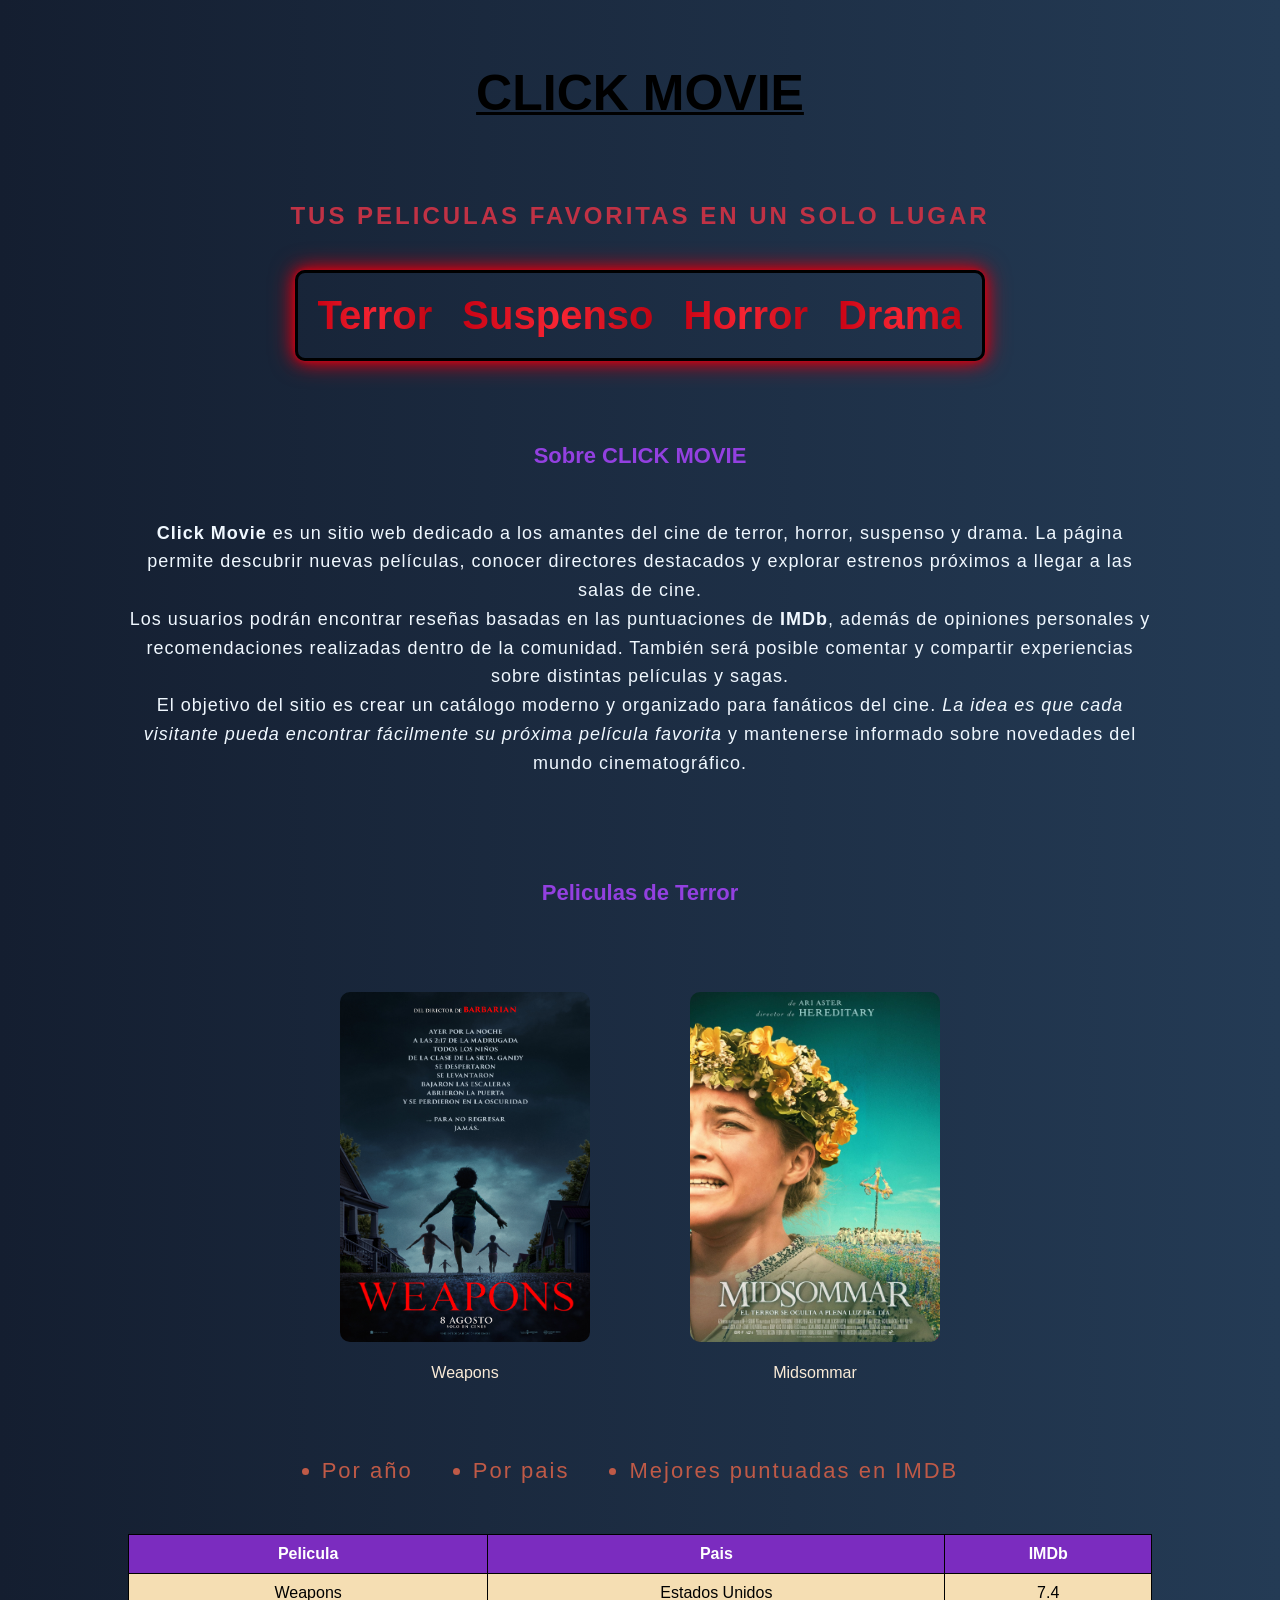
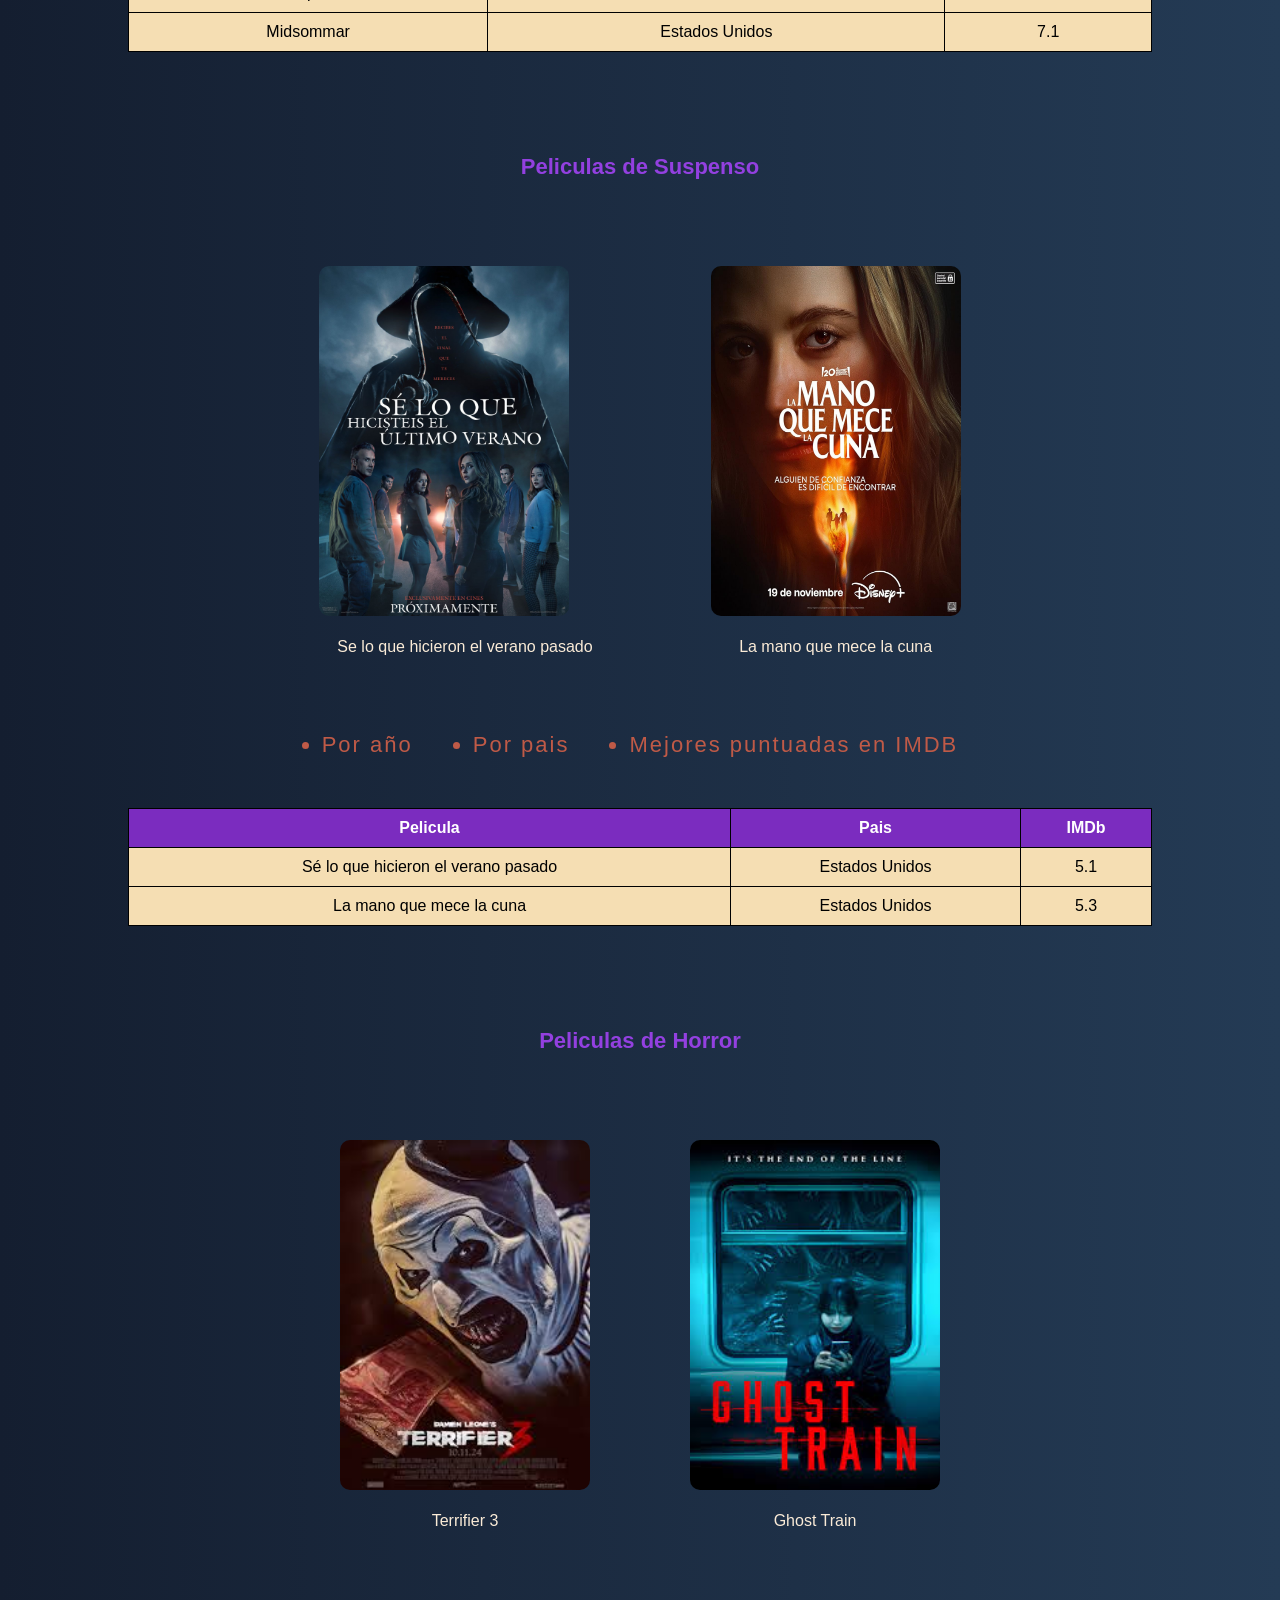
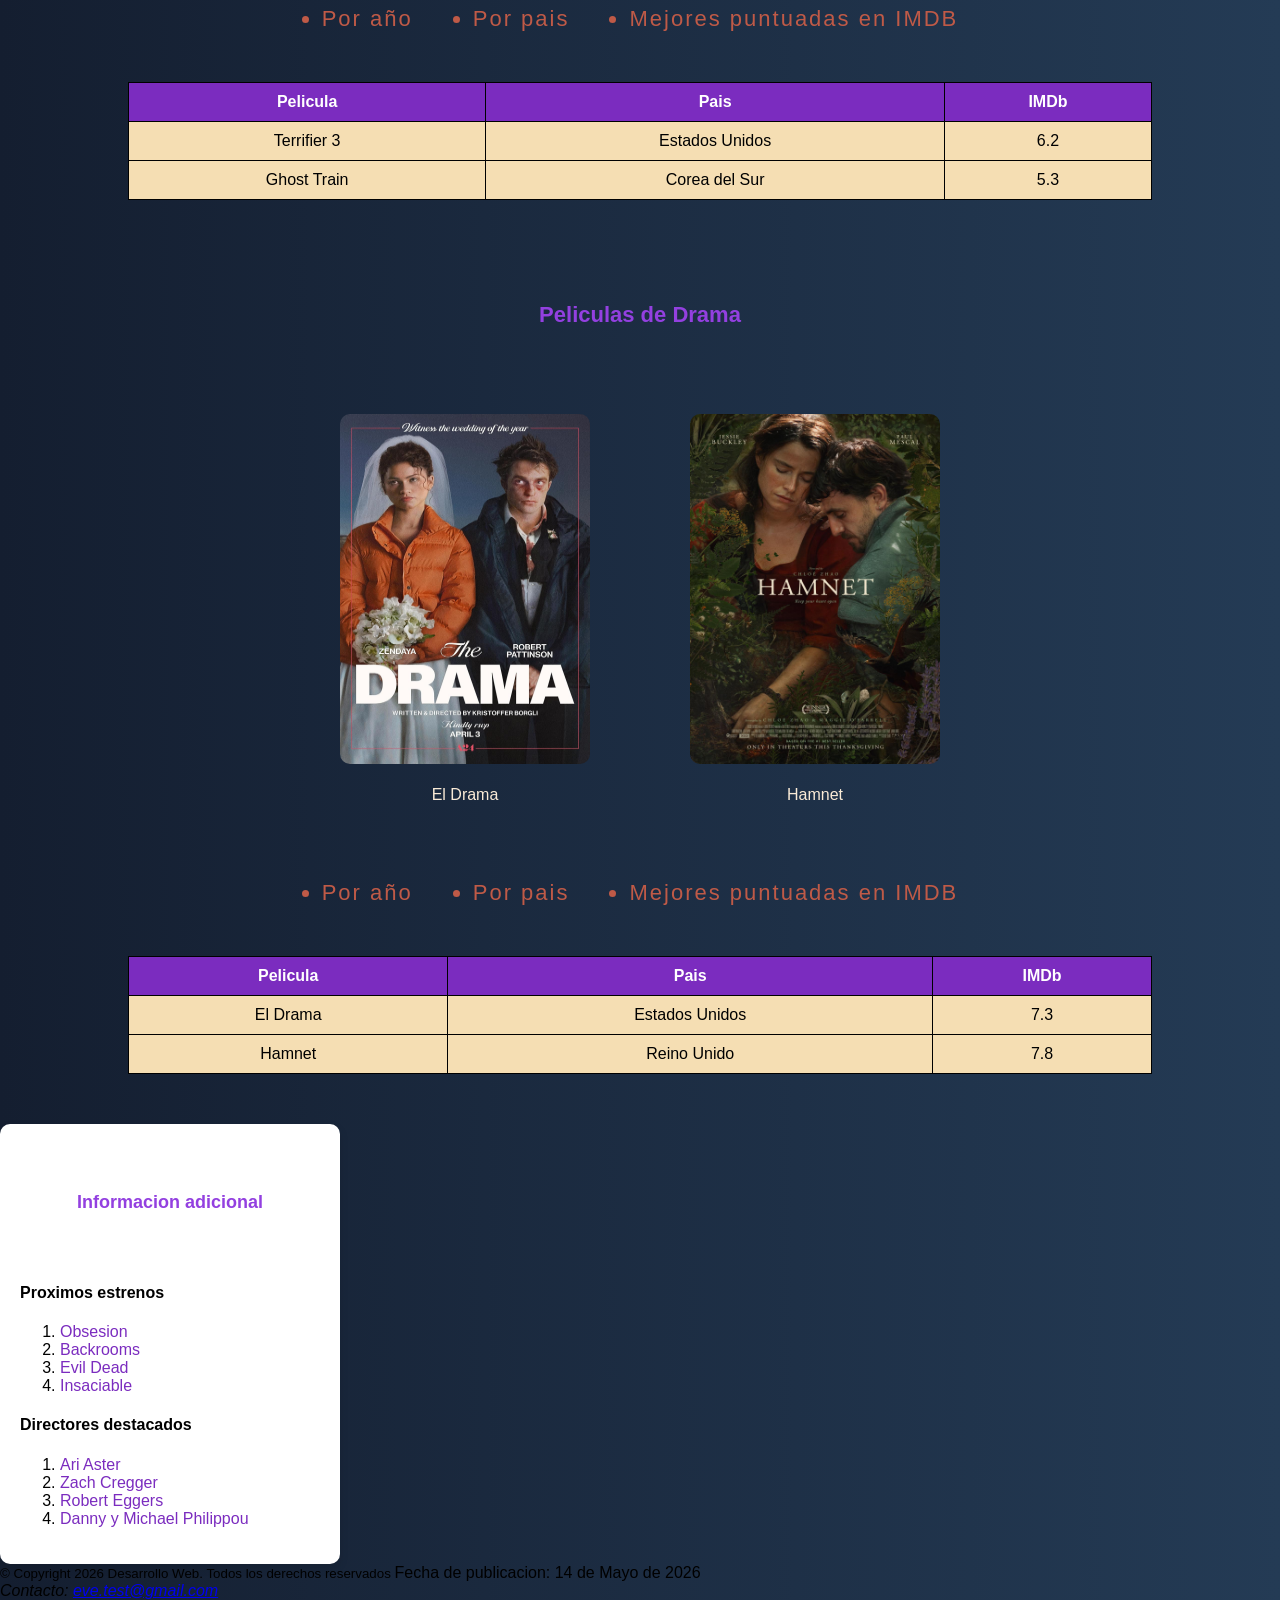
==== index.html @ dd07ff9c "version-terror0" ====
<!DOCTYPE html>
<html lang="en">
  <head>
  <meta charset="UTF-8">
  <title>My Website</title>
  <meta name="viewport" content="width=device-width, initial-scale=1.0">
  <!--CSS-->
  <link rel="stylesheet" href="style.css">
  <!--iCONO-->
<link rel="shortcut icon" href="assets/iconofavicon.png">
  </head>
 <body>
  <!--Cabecera de pagina-->
  <header>
    <h1>CLICK MOVIE</h1>
    <h2> tus peliculas favoritas en un solo lugar</h2>
<nav>
      <ul>
        <li><a href="#Terror">Terror</a></li>
        <li><a href="#Suspenso">Suspenso</a></li>
        <li><a href="#Horror">Horror</a></li>
        <li><a href="#Drama">Drama</a></li>
      </ul>
    </nav>
  </header>
<main> 
   <section>
    <article>
      <header> 
        <h3> Sobre CLICK MOVIE</h3>
      </header>
      <p>
        <strong>Click Movie</strong> es un sitio web dedicado a los amantes del cine de
      terror, horror, suspenso y drama. La página permite descubrir nuevas
      películas, conocer directores destacados y explorar estrenos próximos
      a llegar a las salas de cine.
      </p>
      <p>
        Los usuarios podrán encontrar reseñas basadas en las puntuaciones de
      <strong>IMDb</strong>, además de opiniones personales y recomendaciones
      realizadas dentro de la comunidad. También será posible comentar y
      compartir experiencias sobre distintas películas y sagas.
    </p>
    <p>
      El objetivo del sitio es crear un catálogo moderno y organizado para
      fanáticos del cine. <em>La idea es que cada visitante pueda encontrar
      fácilmente su próxima película favorita</em> y mantenerse informado sobre
      novedades del mundo cinematográfico.
    </p>
    </article>
   </section>
       
    
  <section id="Terror">
      <article>
        <header>
      <h3>Peliculas de Terror</h3>
      </header>

      <div class="posters">

      <figure>
      <img 
      src="img/weapons.jpg"
      alt="Poster de la pelicula Weapons"
      width="250"
      height="350"
      >
      <figcaption>Weapons</figcaption>
      </figure>
  
      <figure>

      <img
      src="img/midsommar.jpg"
      alt="Poster de la pelicula Midsommar"
      width="250"
      height="350"
      >
      <figcaption>Midsommar</figcaption>
      </figure>
      </div>
      
      <!--agregar en CSS margin-bottom: 20px-->
      <ul class="filtros"> 
        <li> Por año </li>
        <li> Por pais</li>
        <li> Mejores puntuadas en IMDB</li>
      </ul>

      
      <table>
        <thead>
          <tr>
            <th>Pelicula</th>
            <th>Pais</th>
            <th>IMDb</th>
          </tr>
        </thead>

        <tbody>

          <tr>
            <td>Weapons</td>
            <td>Estados Unidos</td>
            <td>7.4</td>
          </tr>
          <tr>
            <td>Midsommar</td>
            <td>Estados Unidos</td>
            <td>7.1</td>
          </tr>
        </tbody>
      </table>
      </article>
    </section>

    <section id="Suspenso">
      <article>
        <header>
      <h3>Peliculas de Suspenso</h3>
      </header>

      <div class="posters">

      <figure> 
      <img
      src="img/slqhevp.jpg"
      alt="Poster de Se lo que hicieron el verano pasado"
      width="250"
      height="350"
      >
      <figcaption>Se lo que hicieron el verano pasado</figcaption>
      </figure>

      <figure>
      <img
      src="img/mqmlc.jpg"
      alt="Poster de La mano que mece la cuna"
      width="250"
      height="350"
      >
      <figcaption>La mano que mece la cuna</figcaption>
      </figure>
      </div>

            <!--agregar en CSS margin-bottom: 20px-->
    <ul class="filtros"> 
      <li>Por año</li>
      <li>Por pais</li>
      <li>Mejores puntuadas en IMDB</li>
</ul>
 <table>
        <thead>
          <tr>
            <th>Pelicula</th>
            <th>Pais</th>
            <th>IMDb</th>
          </tr>
        </thead>

        <tbody>
          <tr>
            <td>Sé lo que hicieron el verano pasado</td>
            <td>Estados Unidos</td>
            <td>5.1</td>
          </tr>
          <tr>
            <td>La mano que mece la cuna</td>
            <td>Estados Unidos</td>
            <td>5.3</td>
          </tr>
        </tbody>
      </table>
</article>
</section>

<section id="Horror">
  <article>
    <header>
  <h3>Peliculas de Horror</h3>
  </header>

  <div class="posters">

  <figure>

  <img
  src="img/terrifier.jpg"
  alt="Poster de Terrifier 3"
  width="250"
  height="350"
  >
  <figcaption>Terrifier 3</figcaption>
  </figure>

  <figure> 
  <img
  src="img/ghost train.jpg"
  alt="Poster de Ghost Train"
  width="250"
  height="350"
  >
  <figcaption>Ghost Train</figcaption>
  </figure>
  </div>
              <!--agregar en CSS margin-bottom: 20px-->
<ul class="filtros">
  <li>Por año</li>
  <li>Por pais</li>
  <li>Mejores puntuadas en IMDB</li>
</ul>
 <table>
        <thead>
          <tr>
            <th>Pelicula</th>
            <th>Pais</th>
            <th>IMDb</th>
          </tr>
        </thead>
        <tbody>
          <tr>
            <td>Terrifier 3</td>
            <td>Estados Unidos</td>
            <td>6.2</td>
          </tr>
          <tr>
            <td>Ghost Train</td>
            <td>Corea del Sur</td>
            <td>5.3</td>
          </tr>
        </tbody>
      </table>
</article>
</section>

<section id="Drama">
  <article> 
    <header>
  <h3>Peliculas de Drama</h3>
  </header>
  
  <div class="posters">

  <figure>

  <img
  src="img/elDrama.jpg"
  alt="Poster de El Drama"
  width="250"
  height="350"
  >
  <figcaption>El Drama</figcaption>
  </figure> 

  <figure>
  <img
  src="img/hamnet.jpg"
  alt="Poster de Hamnet"
  width="250"
  height="350"
  >
  <figcaption>Hamnet</figcaption>
  </figure>
  </div>
  
                <!--agregar en CSS margin-bottom: 20px-->

  <ul class="filtros">
    <li>Por año</li>
    <li>Por pais</li>
    <li>Mejores puntuadas en IMDB</li>
  </ul>
   <table>
        <thead>
          <tr>
            <th>Pelicula</th>
            <th>Pais</th>
            <th>IMDb</th>
          </tr>
        </thead>
        <tbody> 
          <tr>
            <td>El Drama</td>
            <td>Estados Unidos</td>
            <td>7.3</td>
          </tr>
          <tr>
            <td>Hamnet</td>
            <td>Reino Unido</td>
            <td>7.8</td>
          </tr>
        </tbody>
      </table>
  </article>
</section>

<!--aside-->
  <aside>
    <header>
        <h3>Informacion adicional</h3>
    </header>
    <h4>Proximos estrenos</h4>

    <ol>
      <li>
        <a href="https://www.imdb.com/es-es/title/tt37287335/?ref_=nv_srb_trend_title_1" target="_blank"> 
       Obsesion
        </a>
      </li>

      <li>
        <a href="https://www.imdb.com/es-es/title/tt26657236/?ref_=nv_sr_srsg_0_tt_8_nm_0_in_0_q_blackroo" target="_blank">
          Backrooms
        </a>
      </li>

      <li>
        <a href="https://www.imdb.com/es-es/title/tt31170389/?ref_=nv_sr_srsg_0_tt_8_nm_0_in_0_q_evil%20dead" target="_blank">
          Evil Dead
        </a>
       </li>

      <li>
        <a href="https://www.imdb.com/es-es/title/tt35050712/?ref_=nv_sr_srsg_0_tt_8_nm_0_in_0_q_insacia" target="_blank">
          Insaciable
        </a>
         </li>
           </ol>

    <h4>Directores destacados</h4>
    <ol> 
      <li>
        <a href="https://es.wikipedia.org/wiki/Ari_Aster" target="_blank">
            Ari Aster          
        </a>
      </li>

      <li>
        <a href="https://es.wikipedia.org/wiki/Zach_Cregger" target="_blank">
          Zach Cregger
        </a>
      </li>

      <li>
        <a href="https://es.wikipedia.org/wiki/Robert_Eggers" target="_blank"> 
          Robert Eggers
        </a>
      </li>

      <li>
        <a href="https://en-wikipedia-org.translate.goog/wiki/Danny_and_Michael_Philippou?_x_tr_sl=en&_x_tr_tl=es&_x_tr_hl=es&_x_tr_pto=tc" target="_blank" >
          Danny y Michael Philippou
        </a>
      </li>
    </ol>
   
  </aside>
  

   
  </main>
  <footer>
    <!--Pie de Pagina-->
    <small>&copy; Copyright 2026 Desarrollo Web. Todos los derechos reservados </small>
    <time datetime="2026-01-01"> Fecha de publicacion: 14 de Mayo de 2026</time>
    <address id="Contact">Contacto: <a href= "mailto:eve.test@gmail.com">eve.test@gmail.com
       </a>
      </address>
  </footer>
</html>
---- style.css ----
body{
   font-family: Verdana, Geneva, Tahoma, sans-serif;
   background: linear-gradient(to right, #141e30, #243b55);
   margin: 0;
   padding: 0;
}

header{
   text-align: center;
   padding: 30px;
}

h1{
  font-size: 50px;
  margin-bottom: 80px;
  text-align: center;
  text-transform: uppercase;
  font-family: Arial, Helvetica, sans-serif;
  font-weight: 700;
  text-decoration:underline;
  text-decoration-thickness: 3px;
  
}
h2{
  font-size: 24px;
  font-family: Verdana, Geneva, Tahoma, sans-serif;
  text-transform: uppercase;
  text-align: center;
  color: rgb(192, 50, 69);
  letter-spacing: 3px; 
  margin-bottom: 40px;
}

p{
  font-size: 18px;
  font-family: 'Franklin Gothic Medium', 'Arial Narrow', Arial, sans-serif;
  text-align: center;
  color: aliceblue;
  letter-spacing: 1px;
  line-height: 1.6;
  width: 80%;
  margin: auto;
}

nav ul{
   list-style: none;
   display: flex;
   justify-content: center;
   gap: 30px;
   border: 3px solid black;
   border-radius: 10px;
   padding: 20px;
   width: fit-content;
   margin: 0 auto;
   box-shadow:  0 0 5px #C90314, 0 0 15px #C90314, 0 0 25px #C90314;
}

 nav a{
color: #BE0413;
  font-size: 40px;
  font-weight: bold;
  font-family: 'Franklin Gothic Medium', 'Arial Narrow', Arial, sans-serif;
  background: linear-gradient(to right,  #C90314, #F82533, #BE0413);
  background-clip: text;
  -webkit-background-clip: text;
  -webkit-text-fill-color: transparent;
}

 section{
   margin-bottom: 50px;
}

section h3{
  font-size: 22px;
  font-family: 'Franklin Gothic Medium', 'Arial Narrow', Arial, sans-serif;
  text-align:center;
  color: rgb(147, 64, 224);
  letter-spacing: normal;
  margin-bottom: 20px;
}

img{
  border-radius: 10px;
}
 
.posters{
  display: flex;
  justify-content: center;
  gap: 20px;
  margin-top: 20px;
}
figcaption{
  color: antiquewhite;
  text-align: center;
  margin: 18px;
}

 .filtros{
  display: flex;
  justify-content: center;
  gap: 60px;
  font-size: 22px;
  font-family: 'Franklin Gothic Medium', 'Arial Narrow', Arial, sans-serif;
  color: #BF5A47;
  letter-spacing: 2px;
  margin-bottom: 20px;
  padding: 20px;
  
}

table{
width: 80%;
margin: 30px auto;
border-collapse: collapse;
background-color: wheat;
color: black;
}
th{
  background-color: #7b2cbf;
  color: white;
  padding: 10px;
}
td{
  padding: 10px;
  text-align: center;
}
table, th, td{
  border: 1px solid black;
}

aside{
   background-color: white;
   padding: 20px;
   border-radius: 10px;
   width: 300px;
   box-shadow: 0px 4px 10px rgba(0,0,0,0.1);
}

aside a{
  color: #7b2cbf;
  text-decoration: none;
  transition: 0.3s;
}
aside a:hover{
color: hotpink;
text-decoration: underline;
}

aside h3{
  font-size: 18px;
  font-family: 'Franklin Gothic Medium', 'Arial Narrow', Arial, sans-serif;
  text-align:center;
  color: rgb(147, 64, 224);
  letter-spacing: normal;
  margin-bottom: 20px;
}
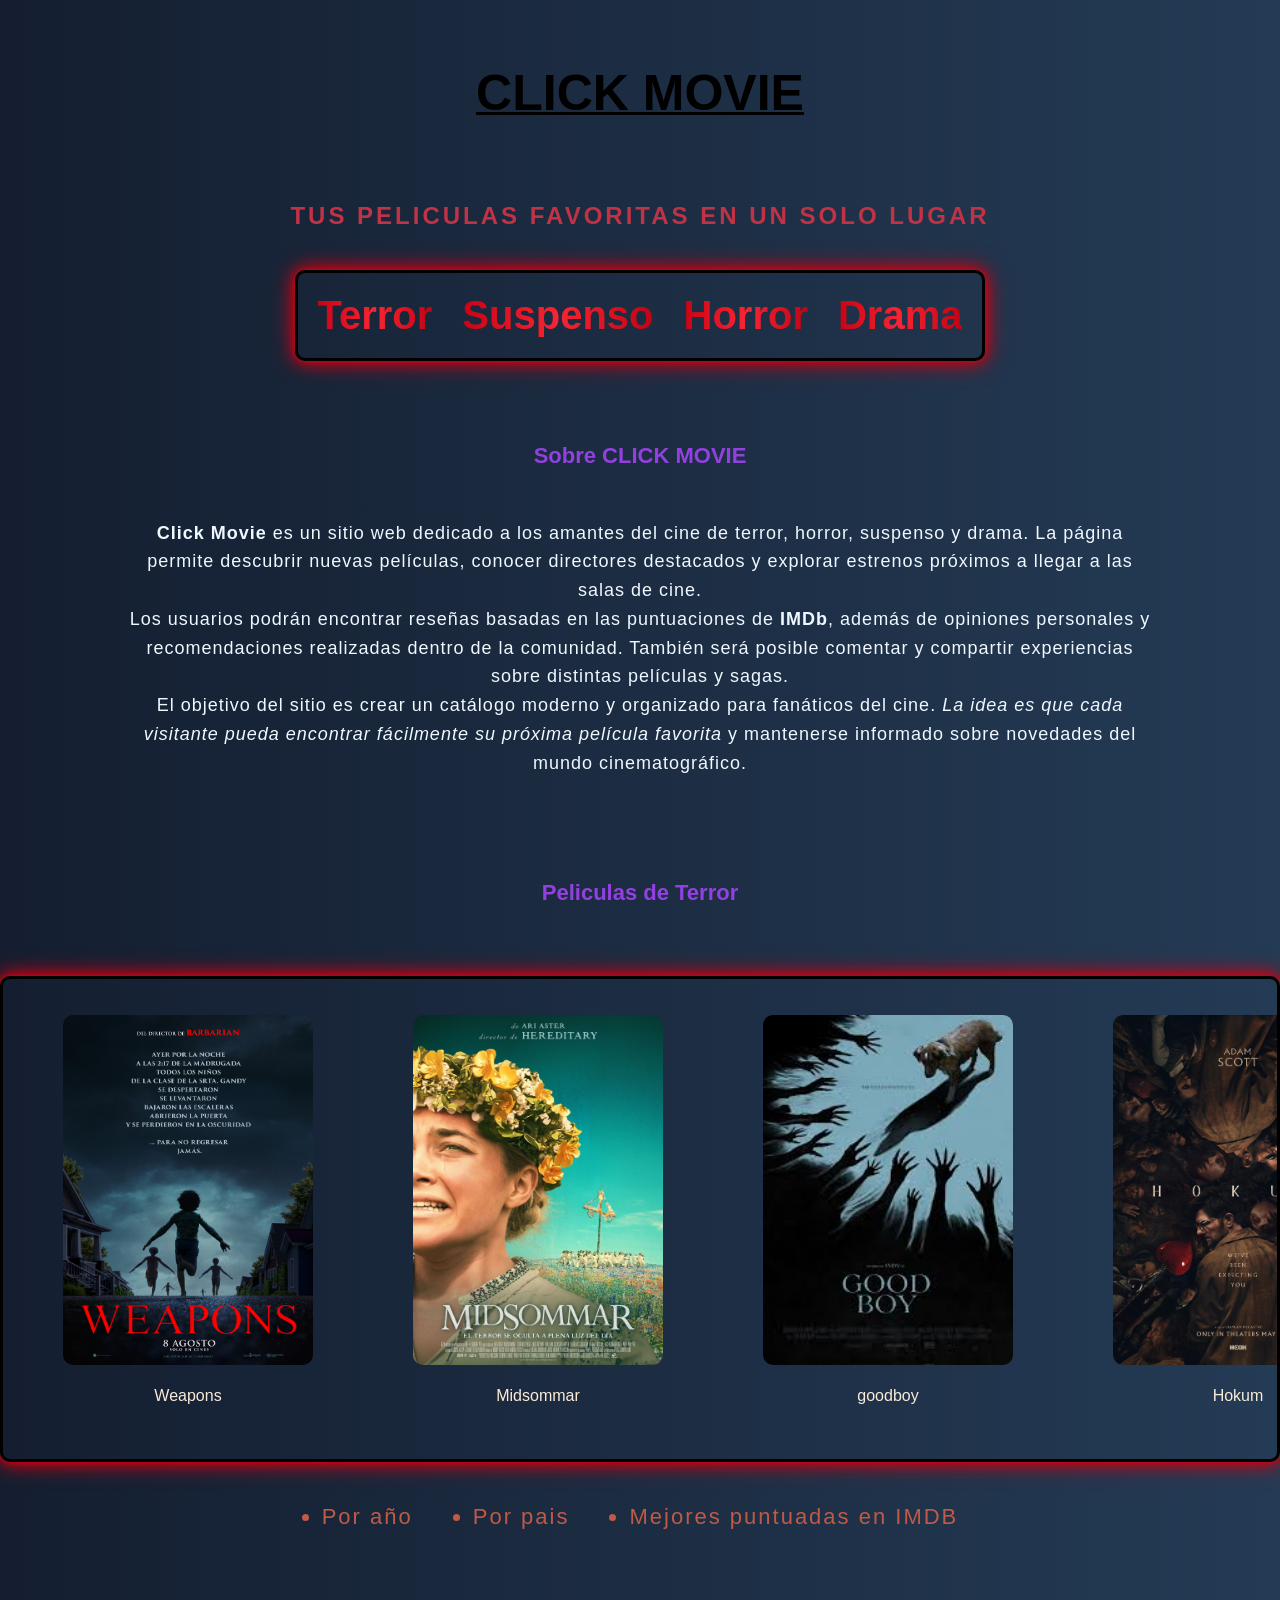
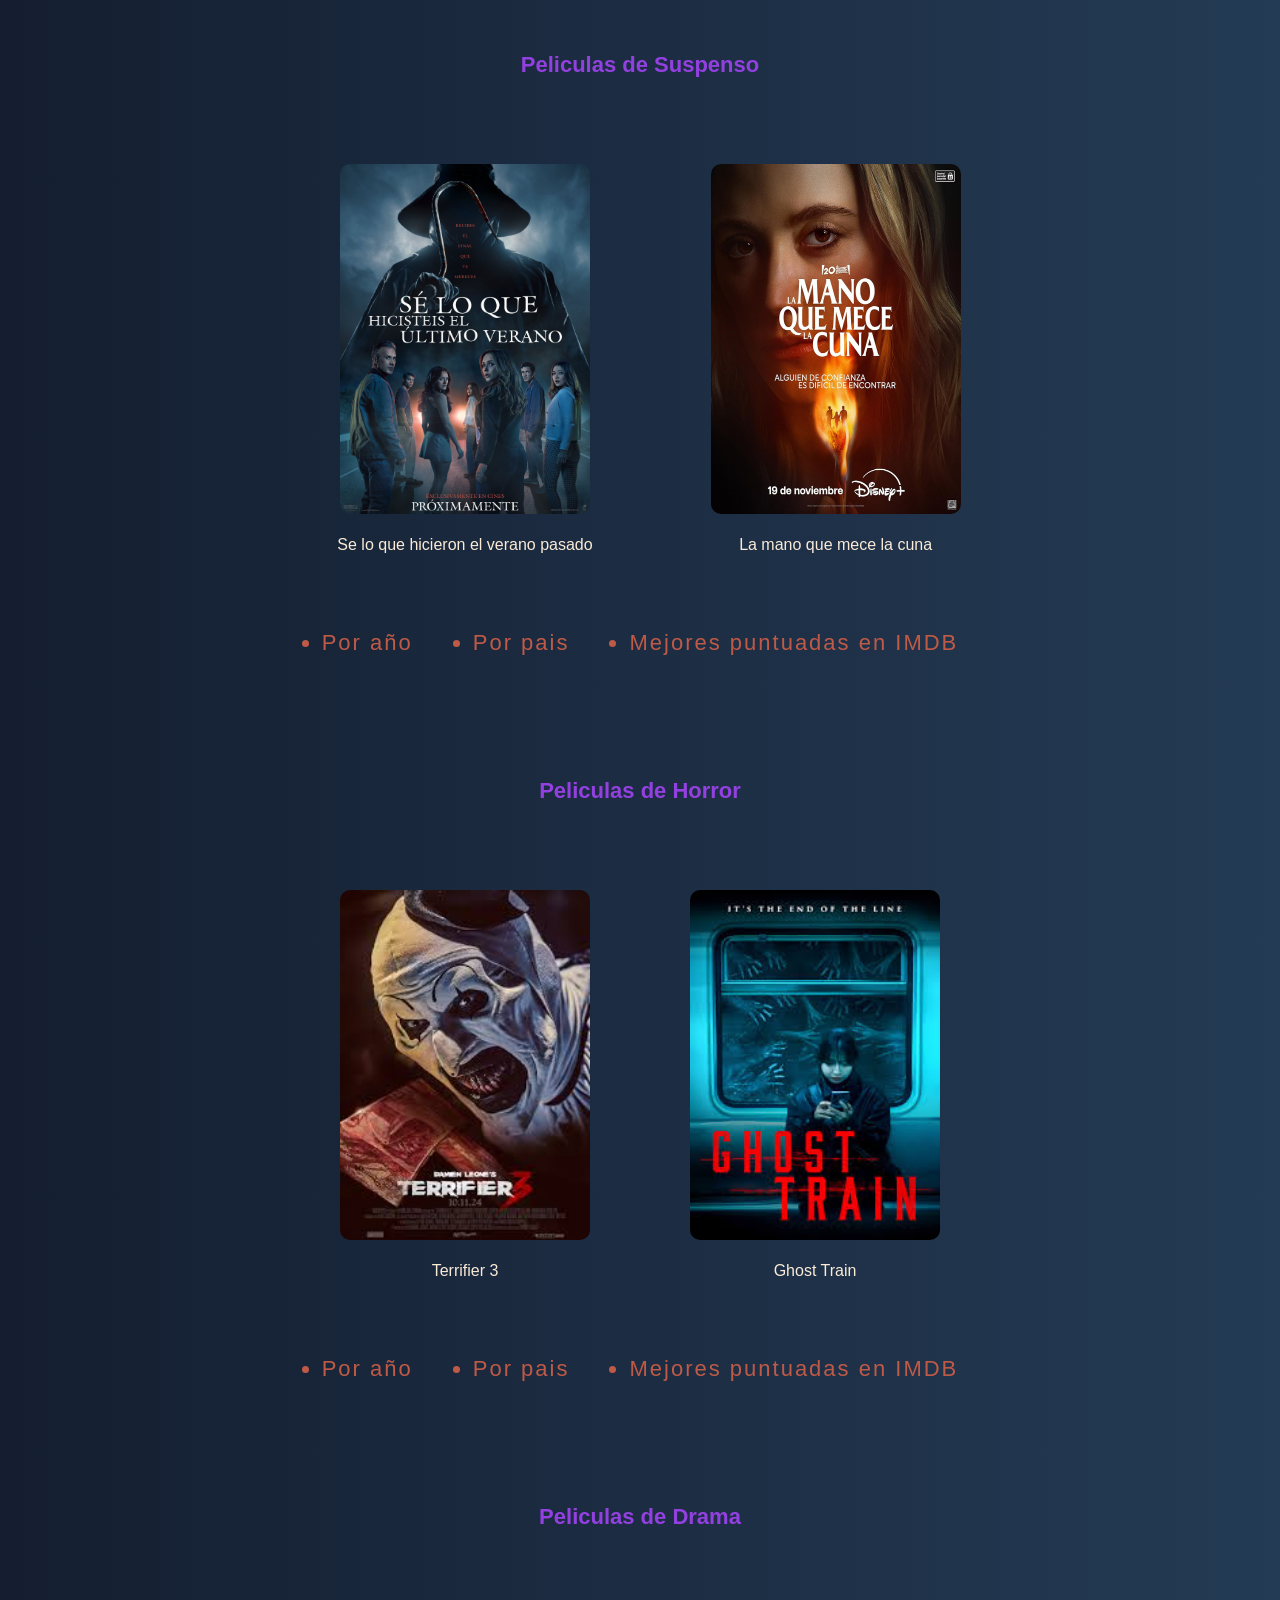
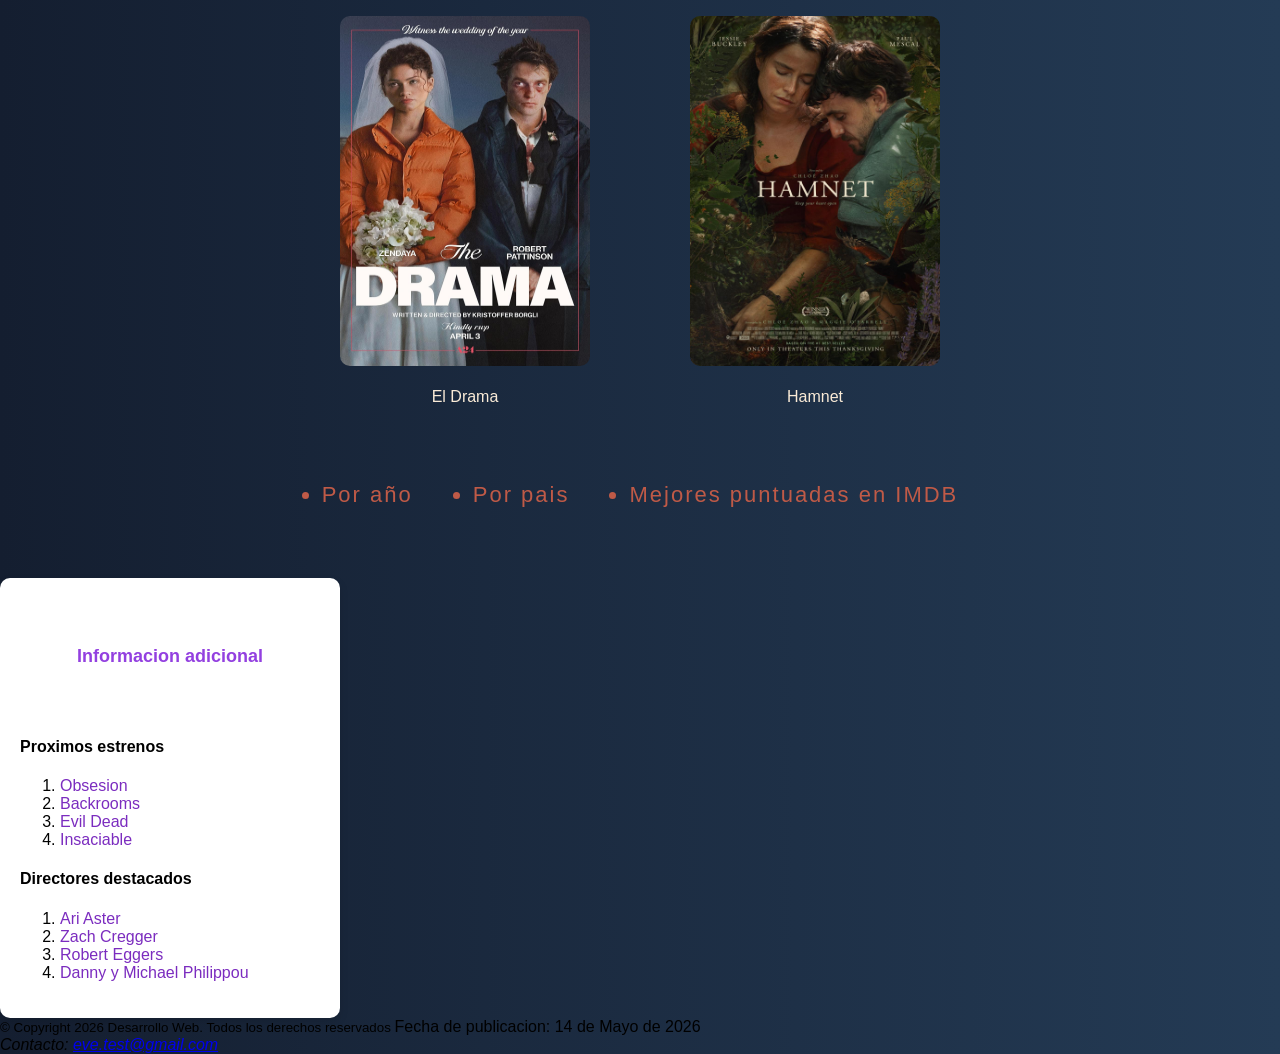
==== commit cb19b1f9: "agrego carrusel de peliculas" ====
--- a/index.html
+++ b/index.html
@@ -1,5 +1,5 @@
 <!DOCTYPE html>
-<html lang="en">
+<html lang="es">
   <head>
   <meta charset="UTF-8">
   <title>My Website</title>
@@ -52,22 +52,24 @@
        
     
   <section id="Terror">
-      <article>
         <header>
       <h3>Peliculas de Terror</h3>
       </header>
 
-      <div class="posters">
-
-      <figure>
-      <img 
-      src="img/weapons.jpg"
-      alt="Poster de la pelicula Weapons"
-      width="250"
-      height="350"
-      >
-      <figcaption>Weapons</figcaption>
-      </figure>
+
+    <div class="posters">
+
+      <div class="carousel"> 
+
+       <figure>
+         <img 
+           src="img/weapons.jpg"
+           alt="Poster de la pelicula Weapons"
+           width="250"
+          height="350"
+          >
+          <figcaption>Weapons</figcaption>
+          </figure>
   
       <figure>
 
@@ -79,7 +81,124 @@
       >
       <figcaption>Midsommar</figcaption>
       </figure>
+    
+
+       <figure>
+
+      <img
+      src="img/goodboy.jpg"
+      alt="Poster de la pelicula goodboy"
+      width="250"
+      height="350"
+      >
+      <figcaption>goodboy</figcaption>
+      </figure>
+
+      <figure>
+
+      <img
+      src="img/hokum.jpg"
+      alt="Poster de la pelicula hokum"
+      width="250"
+      height="350"
+      >
+      <figcaption>Hokum</figcaption>
+      </figure>  
+
+      <figure>
+        <img
+      src="img/IT2017.jpg"
+      alt="Poster de la pelicula IT"
+      width="250"
+      height="350"
+      >
+      <figcaption>IT</figcaption>
+      </figure> 
+
+       <figure>
+          <img
+      src="img/maligno.jpg"
+      alt="Poster de la pelicula maligno"
+      width="250"
+      height="350"
+      >
+      <figcaption>Maligno</figcaption>
+      </figure> 
+
+      <figure>
+        <img
+      src="img/nosferatu.jpg"
+      alt="Poster de la pelicula nosferatu"
+      width="250"
+      height="350"
+      >
+      <figcaption>Nosferatu</figcaption>
+      </figure> 
+
+       <figure>
+        <img
+      src="img/obsession.jpg"
+      alt="Poster de la pelicula obsession"
+      width="250"
+      height="350"
+      >
+      <figcaption>Obsesion</figcaption>
+      </figure> 
+
+       <figure>
+         <img
+      src="img/pecadores.jpg"
+      alt="Poster de la pelicula pecadores"
+      width="250"
+      height="350"
+      >
+      <figcaption>Pecadores</figcaption>
+      </figure> 
+
+      <figure>
+          <img
+      src="img/scream7.jpg"
+      alt="Poster de la pelicula scream7"
+      width="250"
+      height="350"
+      >
+      <figcaption>Scream 7</figcaption>
+      </figure> 
+
+       <figure>
+         <img
+      src="img/themedium.jpg"
+      alt="Poster de la pelicula themedium"
+      width="250"
+      height="350"
+      >
+      <figcaption>La Medium</figcaption>
+      </figure> 
+
+       <figure>
+           <img
+      src="img/thewitch.jpg"
+      alt="Poster de la pelicula thewitch"
+      width="250"
+      height="350"
+      >
+      <figcaption>La Bruja</figcaption>
+      </figure> 
+
+       <figure>
+          <img
+      src="img/togheter.jpg"
+      alt="Poster de la pelicula togheter"
+      width="250"
+      height="350"
+      >
+      <figcaption>Juntos</figcaption>
+      </figure> 
+
+     </div>
       </div>
+
+
       
       <!--agregar en CSS margin-bottom: 20px-->
       <ul class="filtros"> 
@@ -87,32 +206,6 @@
         <li> Por pais</li>
         <li> Mejores puntuadas en IMDB</li>
       </ul>
-
-      
-      <table>
-        <thead>
-          <tr>
-            <th>Pelicula</th>
-            <th>Pais</th>
-            <th>IMDb</th>
-          </tr>
-        </thead>
-
-        <tbody>
-
-          <tr>
-            <td>Weapons</td>
-            <td>Estados Unidos</td>
-            <td>7.4</td>
-          </tr>
-          <tr>
-            <td>Midsommar</td>
-            <td>Estados Unidos</td>
-            <td>7.1</td>
-          </tr>
-        </tbody>
-      </table>
-      </article>
     </section>
 
     <section id="Suspenso">
@@ -150,33 +243,9 @@
       <li>Por pais</li>
       <li>Mejores puntuadas en IMDB</li>
 </ul>
- <table>
-        <thead>
-          <tr>
-            <th>Pelicula</th>
-            <th>Pais</th>
-            <th>IMDb</th>
-          </tr>
-        </thead>
-
-        <tbody>
-          <tr>
-            <td>Sé lo que hicieron el verano pasado</td>
-            <td>Estados Unidos</td>
-            <td>5.1</td>
-          </tr>
-          <tr>
-            <td>La mano que mece la cuna</td>
-            <td>Estados Unidos</td>
-            <td>5.3</td>
-          </tr>
-        </tbody>
-      </table>
-</article>
 </section>
 
 <section id="Horror">
-  <article>
     <header>
   <h3>Peliculas de Horror</h3>
   </header>
@@ -196,7 +265,7 @@
 
   <figure> 
   <img
-  src="img/ghost train.jpg"
+  src="img/ghost-train.jpg"
   alt="Poster de Ghost Train"
   width="250"
   height="350"
@@ -210,32 +279,9 @@
   <li>Por pais</li>
   <li>Mejores puntuadas en IMDB</li>
 </ul>
- <table>
-        <thead>
-          <tr>
-            <th>Pelicula</th>
-            <th>Pais</th>
-            <th>IMDb</th>
-          </tr>
-        </thead>
-        <tbody>
-          <tr>
-            <td>Terrifier 3</td>
-            <td>Estados Unidos</td>
-            <td>6.2</td>
-          </tr>
-          <tr>
-            <td>Ghost Train</td>
-            <td>Corea del Sur</td>
-            <td>5.3</td>
-          </tr>
-        </tbody>
-      </table>
-</article>
 </section>
 
-<section id="Drama">
-  <article> 
+<section id="Drama"> 
     <header>
   <h3>Peliculas de Drama</h3>
   </header>
@@ -271,28 +317,6 @@
     <li>Por pais</li>
     <li>Mejores puntuadas en IMDB</li>
   </ul>
-   <table>
-        <thead>
-          <tr>
-            <th>Pelicula</th>
-            <th>Pais</th>
-            <th>IMDb</th>
-          </tr>
-        </thead>
-        <tbody> 
-          <tr>
-            <td>El Drama</td>
-            <td>Estados Unidos</td>
-            <td>7.3</td>
-          </tr>
-          <tr>
-            <td>Hamnet</td>
-            <td>Reino Unido</td>
-            <td>7.8</td>
-          </tr>
-        </tbody>
-      </table>
-  </article>
 </section>
 
 <!--aside-->
--- a/style.css
+++ b/style.css
@@ -83,12 +83,32 @@
   border-radius: 10px;
 }
  
+figure{
+
+  text-align: center;
+}
+
 .posters{
   display: flex;
   justify-content: center;
   gap: 20px;
   margin-top: 20px;
-}
+  }
+
+  .carousel{ 
+     display: flex;
+     gap: 20px;
+     overflow-x: auto;
+     padding: 20px;
+     border: 3px solid black;
+     border-radius: 10px;
+     box-shadow:
+      0 0 5px #C90314,
+      0 0 15px #C90314,
+      0 0 25px #C90314;
+  }
+
+
 figcaption{
   color: antiquewhite;
   text-align: center;
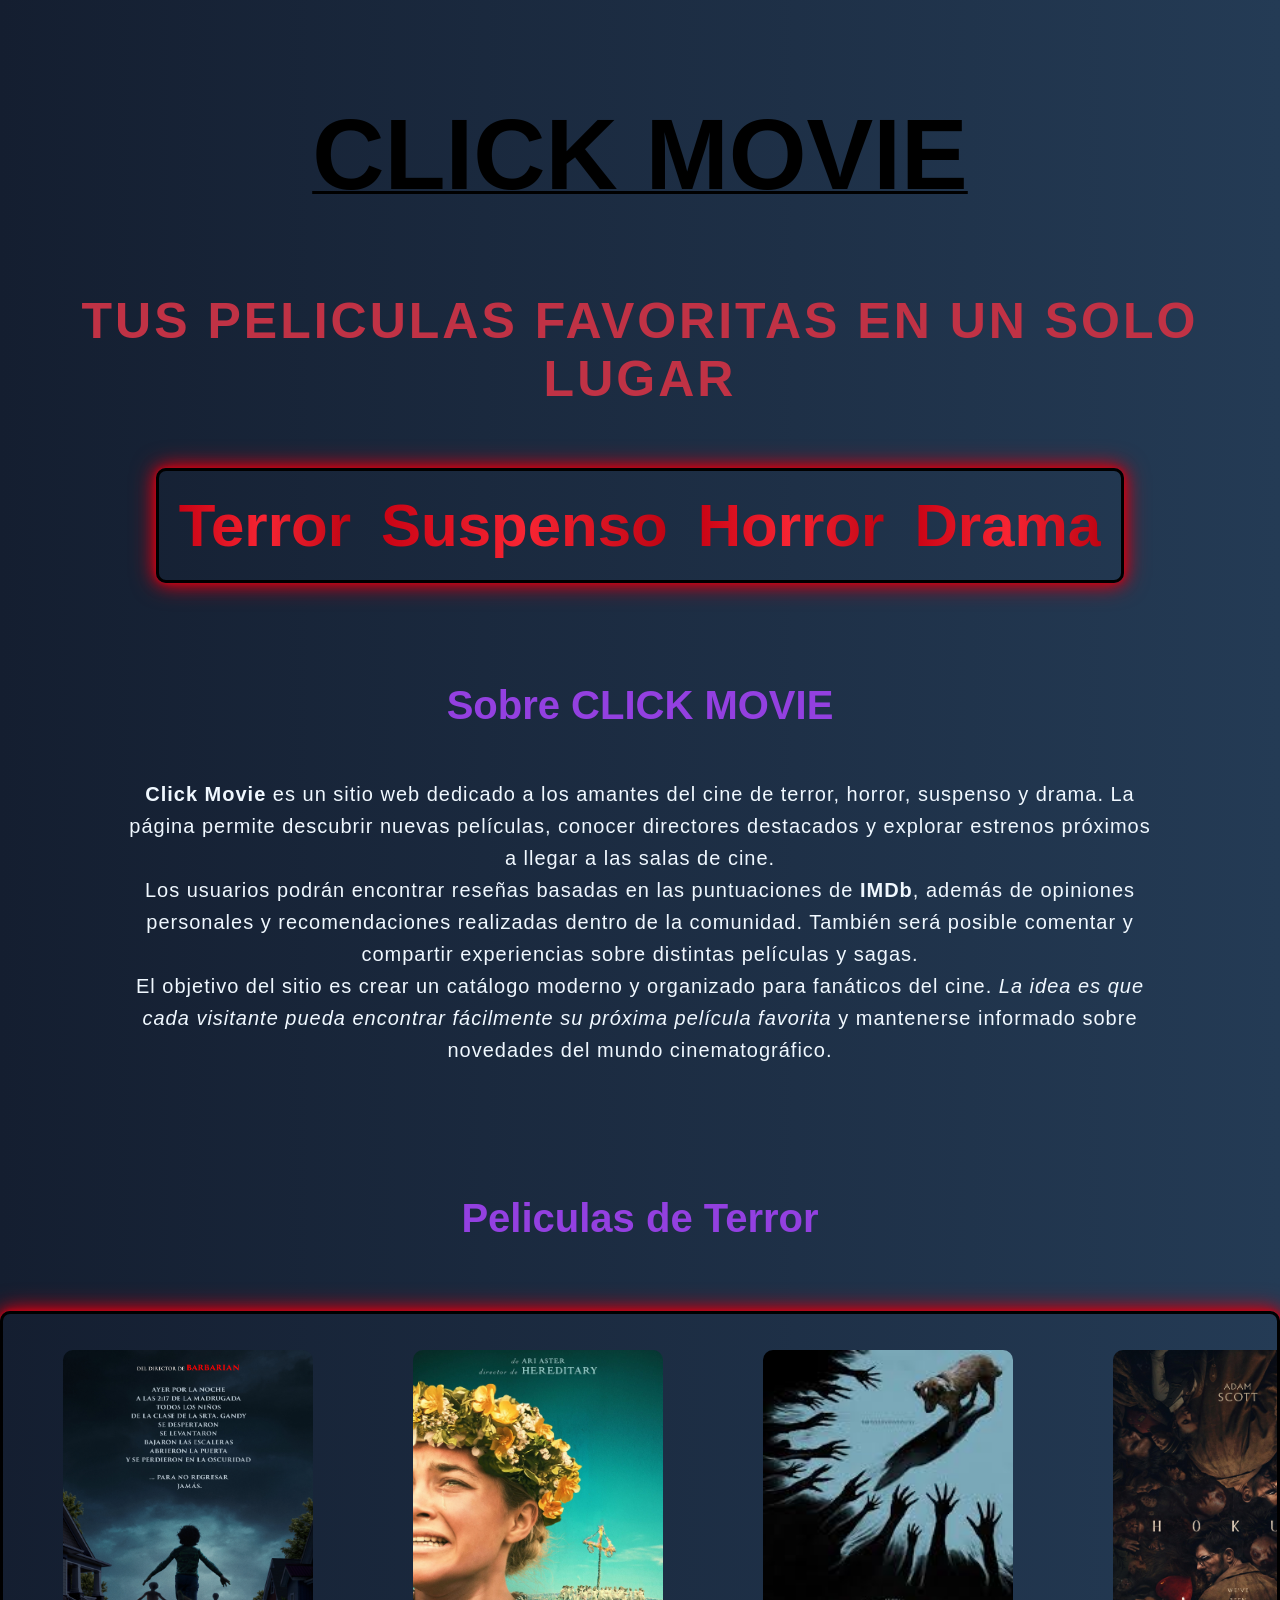
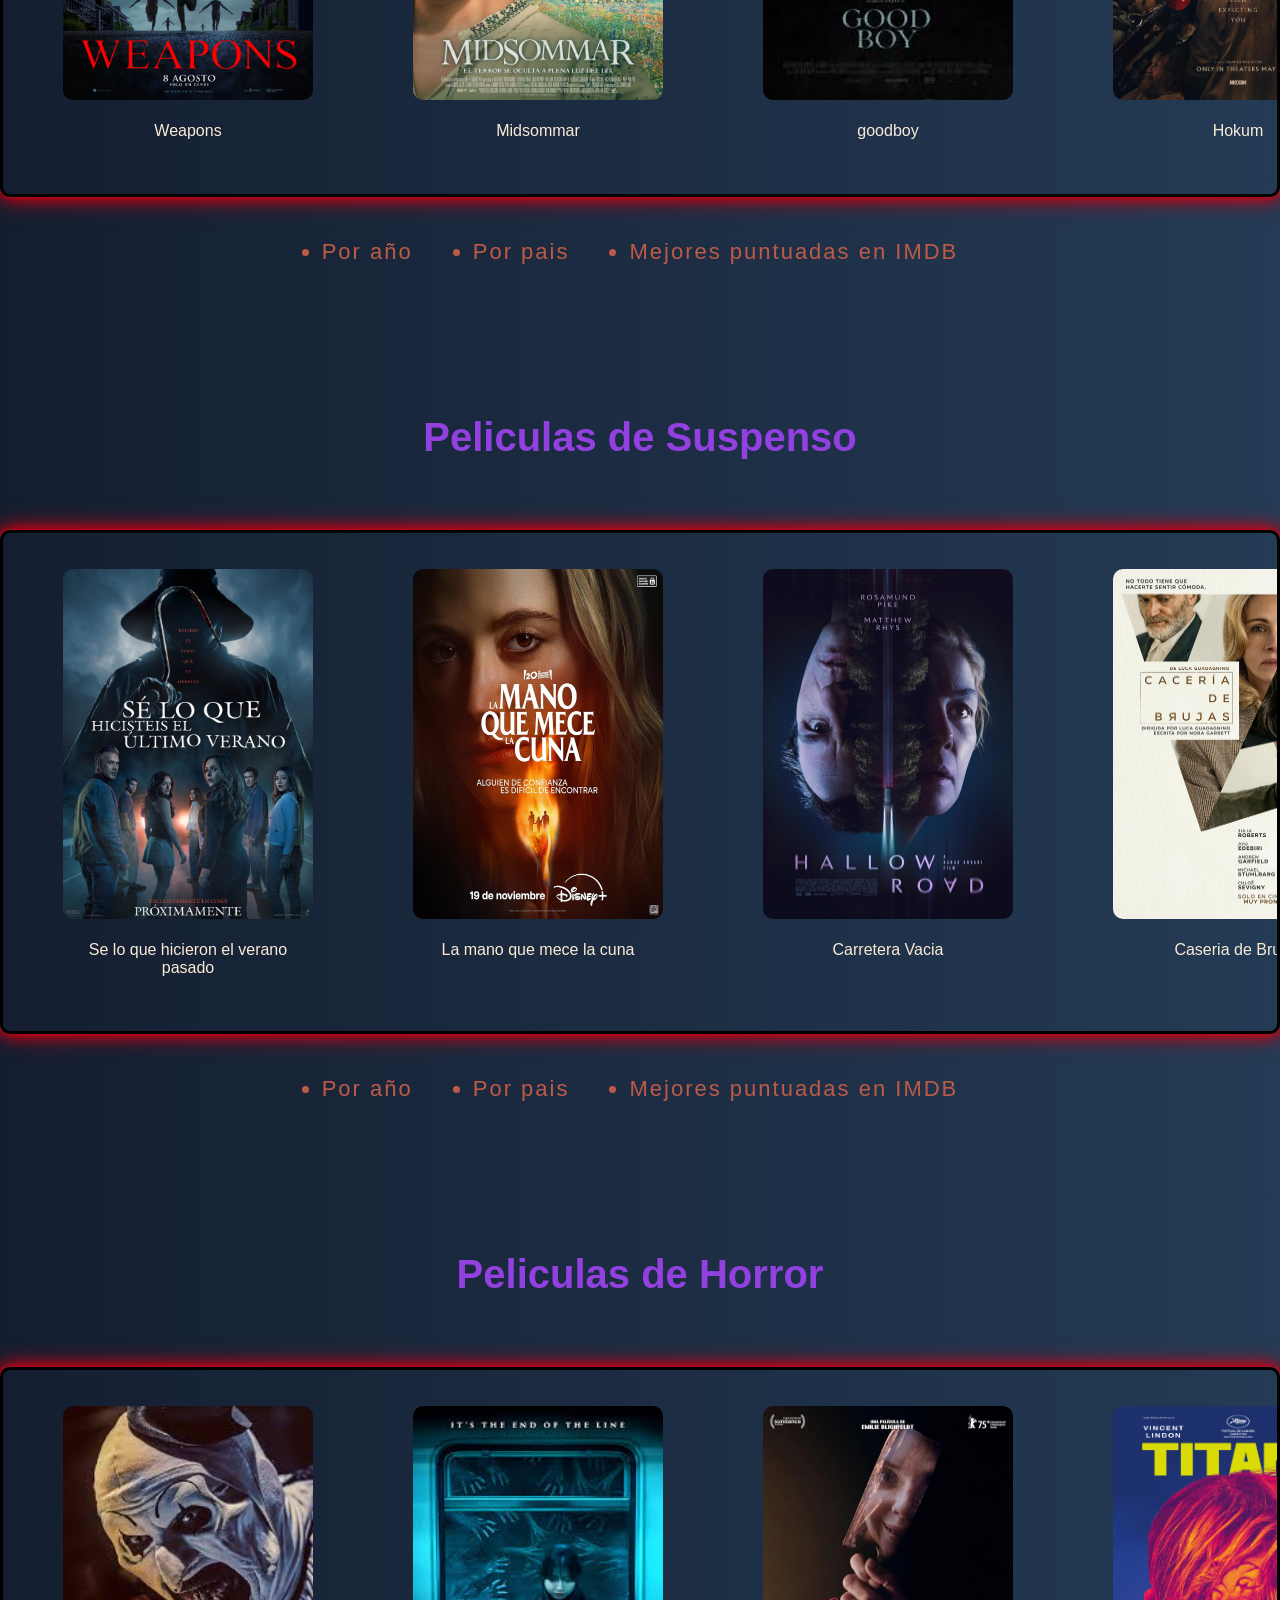
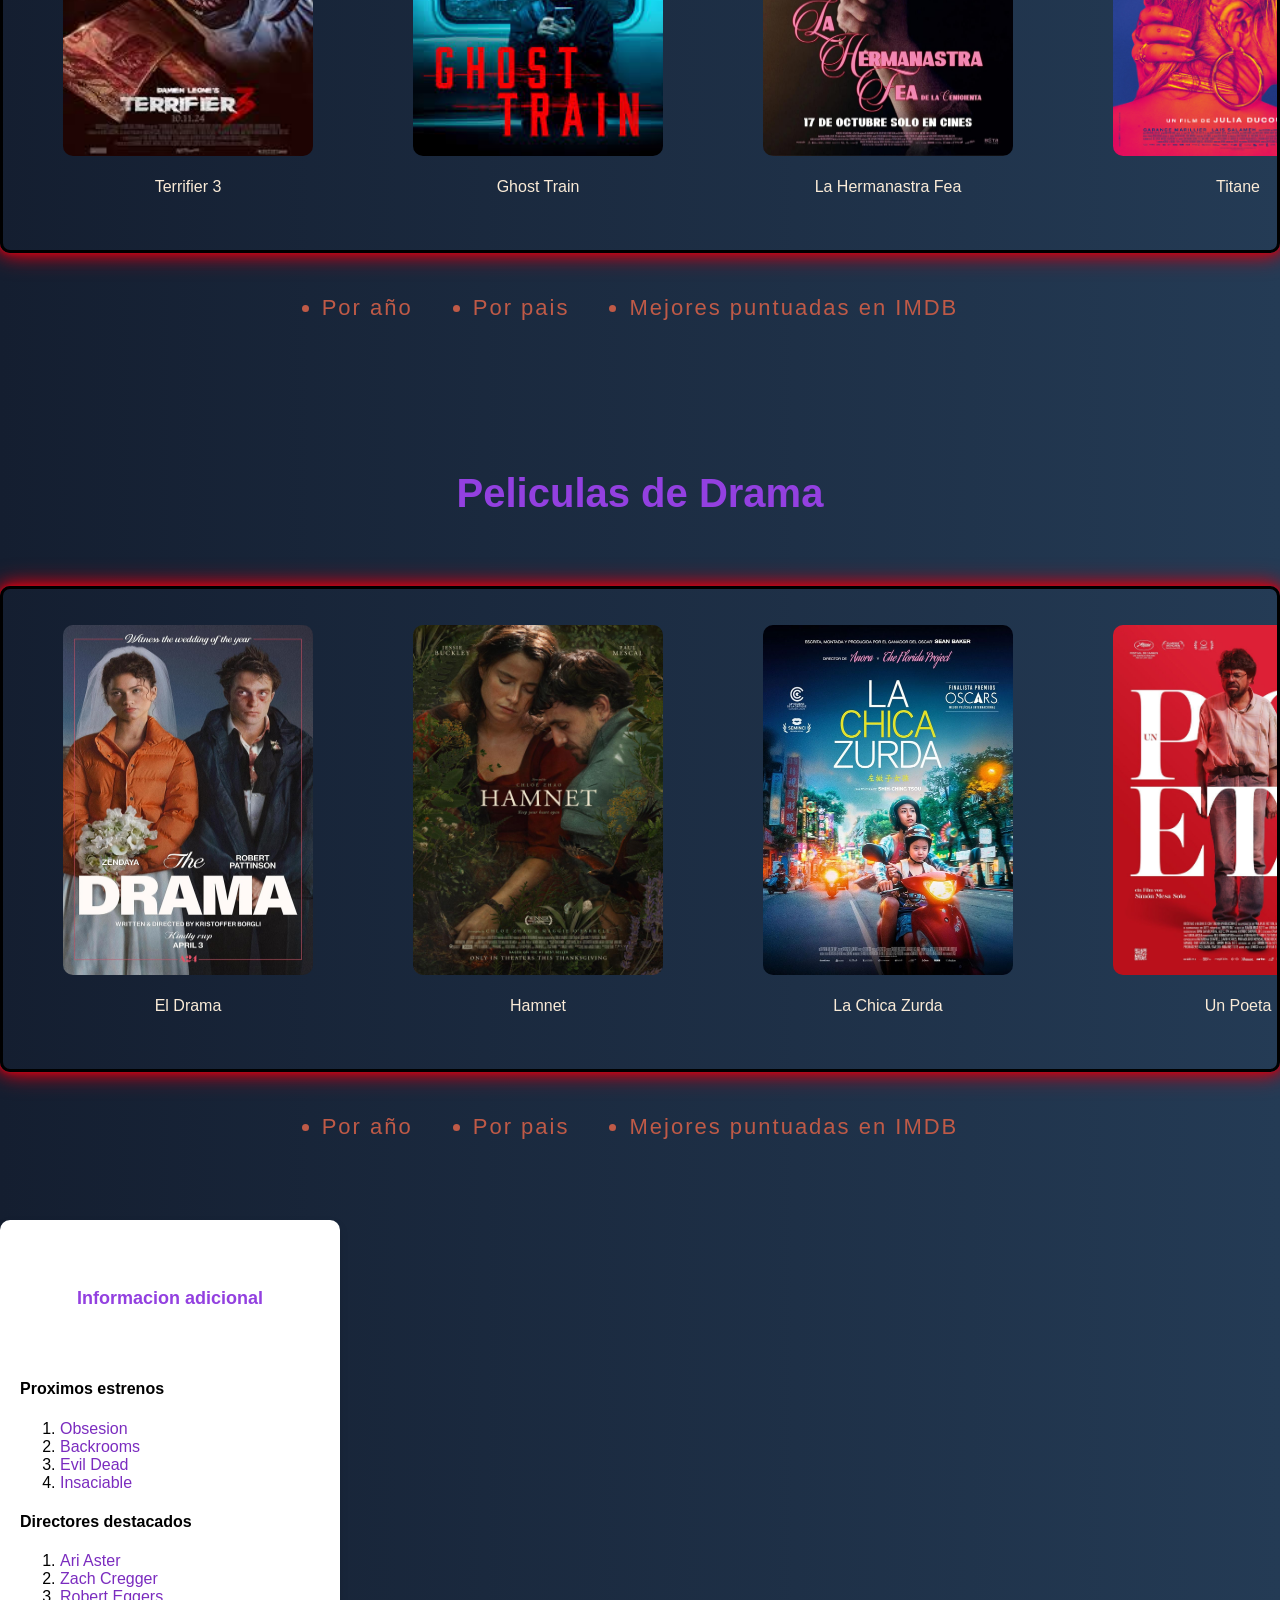
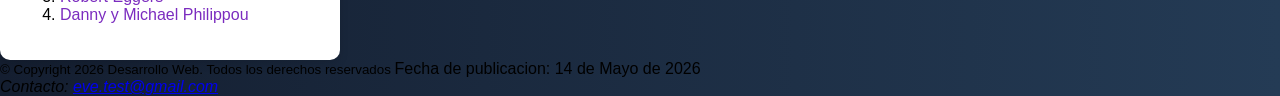
==== commit b94f3523: "Actualizo proyecto con nuevas paginas e imagenes" ====
--- a/index.html
+++ b/index.html
@@ -209,20 +209,19 @@
     </section>
 
     <section id="Suspenso">
-      <article>
+      
         <header>
       <h3>Peliculas de Suspenso</h3>
       </header>
 
       <div class="posters">
+        <div class="carousel"> 
 
       <figure> 
       <img
       src="img/slqhevp.jpg"
       alt="Poster de Se lo que hicieron el verano pasado"
-      width="250"
-      height="350"
-      >
+       >
       <figcaption>Se lo que hicieron el verano pasado</figcaption>
       </figure>
 
@@ -230,11 +229,101 @@
       <img
       src="img/mqmlc.jpg"
       alt="Poster de La mano que mece la cuna"
-      width="250"
-      height="350"
+  
       >
       <figcaption>La mano que mece la cuna</figcaption>
       </figure>
+
+      <figure>
+      <img
+      src="img/carretera-vacia.jpg"
+      alt="Poster de carretera-vacia"
+    
+      >
+      <figcaption>Carretera Vacia</figcaption>
+      </figure>
+
+      <figure>
+      <img
+      src="img/caseria-de-brujas.jpg"
+      alt="Poster de caseria-de-brujas"
+     
+      >
+      <figcaption>Caseria de Brujas</figcaption>
+      </figure>
+
+      <figure>
+      <img
+      src="img/el-hombre-invisible.jpg"
+      alt="Poster de el-hombre-invisible"
+      
+      >
+      <figcaption>El Hombre Invisible</figcaption>
+      </figure>
+
+      <figure>
+      <img
+      src="img/huye.jpg"
+      alt="Poster de huye"
+      
+      >
+      <figcaption>Huye</figcaption>
+      </figure>
+
+      <figure>
+      <img
+      src="img/la-empleada.jpg"
+      alt="Poster de la-empleada"
+     
+      >
+      <figcaption>La Empleada</figcaption>
+      </figure>
+
+      <figure>
+      <img
+      src="img/longless.jpg"
+      alt="Poster de longless"
+     
+      >
+      <figcaption>Longless</figcaption>
+      </figure>
+
+      <figure>
+      <img
+      src="img/muerte-en-invierno.jpg"
+      alt="Poster de muerte-en-invierno"
+     
+      >
+      <figcaption>Muerte en Invierno</figcaption>
+      </figure>
+
+      <figure>
+      <img
+      src="img/observados.jpg"
+      alt="Poster de observados"
+     >
+      <figcaption>Observados</figcaption>
+      </figure>
+
+      <figure>
+      <img
+      src="img/parpadea-dos-veces.jpg"
+      alt="Poster de parpadea-dos-veces"
+     
+      >
+      <figcaption>Parpadea dos Veces</figcaption>
+      </figure>
+
+      <figure>
+      <img
+      src="img/presence.jpg"
+      alt="Poster de presence"
+      
+      >
+      <figcaption>Presencia</figcaption>
+      </figure>
+
+      </div>
       </div>
 
             <!--agregar en CSS margin-bottom: 20px-->
@@ -251,14 +340,13 @@
   </header>
 
   <div class="posters">
+    <div class="carousel"> 
 
   <figure>
-
-  <img
+     <img
   src="img/terrifier.jpg"
   alt="Poster de Terrifier 3"
-  width="250"
-  height="350"
+  
   >
   <figcaption>Terrifier 3</figcaption>
   </figure>
@@ -267,11 +355,85 @@
   <img
   src="img/ghost-train.jpg"
   alt="Poster de Ghost Train"
-  width="250"
-  height="350"
+  
   >
   <figcaption>Ghost Train</figcaption>
   </figure>
+
+  <figure> 
+  <img
+  src="img/la-hermanastra-fea.jpg"
+  alt="Poster de la-hermanastra-fea"
+  
+  >
+  <figcaption>La Hermanastra Fea</figcaption>
+  </figure>
+
+  <figure> 
+  <img
+  src="img/titane.jpg"
+  alt="Poster de titane"
+  >
+  <figcaption>Titane</figcaption>
+  </figure>
+
+  <figure> 
+  <img
+  src="img/viernes-negro.jpg"
+  alt="Poster de viernes-negro"
+   >
+  <figcaption>Viernes Negro</figcaption>
+  </figure>
+
+  <figure> 
+  <img
+  src="img/leatherface2017.jpg"
+  alt="Poster de leatherface2017"
+   >
+  <figcaption>Leatherface</figcaption>
+  </figure>
+
+  <figure> 
+  <img
+  src="img/la-sustancia.jpg"
+  alt="Poster de la la-sustancia"
+  >
+  <figcaption>La Sustancia</figcaption>
+  </figure>
+
+  <figure> 
+  <img
+  src="img/el-templo-de-los-huesos.jpg"
+  alt="Poster de el-templo-de-los-huesos"
+  >
+  <figcaption>El Templo de los Huesos</figcaption>
+  </figure>
+
+  <figure> 
+  <img
+  src="img/evil-dead.jpg"
+  alt="Poster de evil-dead"
+  >
+  <figcaption>Evil Dead</figcaption>
+  </figure>
+
+  <figure> 
+  <img
+  src="img/tevanamatar.jpg"
+  alt="Poster de tevanamatar"
+  >
+  <figcaption>Te van a Matar</figcaption>
+  </figure>
+
+  <figure> 
+  <img
+  src="img/obsession.jpg"
+  alt="Poster de obsession"
+  >
+  <figcaption>Obsesión</figcaption>
+  </figure>
+  
+  </div>
   </div>
               <!--agregar en CSS margin-bottom: 20px-->
 <ul class="filtros">
@@ -287,14 +449,12 @@
   </header>
   
   <div class="posters">
+    <div class="carousel">
 
   <figure>
-
-  <img
+     <img
   src="img/elDrama.jpg"
   alt="Poster de El Drama"
-  width="250"
-  height="350"
   >
   <figcaption>El Drama</figcaption>
   </figure> 
@@ -303,11 +463,98 @@
   <img
   src="img/hamnet.jpg"
   alt="Poster de Hamnet"
-  width="250"
-  height="350"
   >
   <figcaption>Hamnet</figcaption>
   </figure>
+
+  <figure> 
+  <img
+  src="img/la-chica-zurda.jpg"
+  alt="Poster de la-chica-zurda"
+  >
+  <figcaption>La Chica Zurda</figcaption>
+  </figure>
+
+  <figure> 
+  <img
+  src="img/un poeta.jpg"
+  alt="Poster de un poeta"
+  >
+  <figcaption>Un Poeta</figcaption>
+  </figure>
+
+  <figure> 
+  <img
+  src="img/sueños-de-trenes.jpg"
+  alt="Poster de sueños-de-trenes"
+  >
+  <figcaption>Sueños de Trenes</figcaption>
+  </figure>
+
+  <figure> 
+  <img
+  src="img/la-unica-opcion.jpg"
+  alt="Poster de la-unica-opcion"
+  >
+  <figcaption>La Unica Opción</figcaption>
+  </figure>
+
+  <figure> 
+  <img
+  src="img/matate-amor.jpg"
+  alt="Poster de matate-amor"
+  >
+  <figcaption>Mátate, Amor</figcaption>
+  </figure>
+
+  <figure> 
+  <img
+  src="img/valor-sentimental.jpg"
+  alt="Poster de valor-sentimental"
+  >
+  <figcaption>Valor Sentimental</figcaption>
+  </figure>
+
+  <figure> 
+  <img
+  src="img/el-hombre-del-norte.jpg"
+  alt="Poster de el-hombre-del-norte"
+  >
+  <figcaption>El Hombre del Norte</figcaption>
+  </figure>
+
+  <figure> 
+  <img
+  src="img/el-brutalista.jpg"
+  alt="Poster de el-brutalista"
+   >
+  <figcaption>El Brutalista</figcaption>
+  </figure>
+
+  <figure> 
+  <img
+  src="img/marty-supreme.jpg"
+  alt="Poster de marty-supreme"
+  >
+  <figcaption>Marty Supreme</figcaption>
+  </figure>
+
+  <figure> 
+  <img
+  src="img/the-smashing-machine.jpg"
+  alt="Poster de the-smashing-machine"
+  >
+  <figcaption>The Smashing Machine</figcaption>
+       </figure>
+
+       <figure> 
+  <img
+  src="img/desafiantes.jpg"
+  alt="Poster de desafiantes"
+  >
+  <figcaption>Desafiantes</figcaption>
+  </figure>
+  </div>
   </div>
   
                 <!--agregar en CSS margin-bottom: 20px-->
--- a/style.css
+++ b/style.css
@@ -11,7 +11,7 @@
 }
 
 h1{
-  font-size: 50px;
+  font-size: 100px;
   margin-bottom: 80px;
   text-align: center;
   text-transform: uppercase;
@@ -22,17 +22,17 @@
   
 }
 h2{
-  font-size: 24px;
+  font-size: 50px;
   font-family: Verdana, Geneva, Tahoma, sans-serif;
   text-transform: uppercase;
   text-align: center;
   color: rgb(192, 50, 69);
   letter-spacing: 3px; 
-  margin-bottom: 40px;
+  margin-bottom: 60px;
 }
 
 p{
-  font-size: 18px;
+  font-size: 20px;
   font-family: 'Franklin Gothic Medium', 'Arial Narrow', Arial, sans-serif;
   text-align: center;
   color: aliceblue;
@@ -52,26 +52,28 @@
    padding: 20px;
    width: fit-content;
    margin: 0 auto;
+   margin-top: 40px;
    box-shadow:  0 0 5px #C90314, 0 0 15px #C90314, 0 0 25px #C90314;
 }
 
  nav a{
 color: #BE0413;
-  font-size: 40px;
+  font-size: 60px;
   font-weight: bold;
   font-family: 'Franklin Gothic Medium', 'Arial Narrow', Arial, sans-serif;
   background: linear-gradient(to right,  #C90314, #F82533, #BE0413);
   background-clip: text;
   -webkit-background-clip: text;
   -webkit-text-fill-color: transparent;
+  
 }
 
  section{
-   margin-bottom: 50px;
+   margin-bottom: 60px;
 }
 
 section h3{
-  font-size: 22px;
+  font-size: 40px;
   font-family: 'Franklin Gothic Medium', 'Arial Narrow', Arial, sans-serif;
   text-align:center;
   color: rgb(147, 64, 224);
@@ -86,6 +88,7 @@
 figure{
 
   text-align: center;
+  flex: shrink 0; 
 }
 
 .posters{
@@ -94,6 +97,12 @@
   gap: 20px;
   margin-top: 20px;
   }
+
+  .posters img{
+  width: 250px;
+  height: 350px;
+  border-radius: 10px;
+}
 
   .carousel{ 
      display: flex;
@@ -106,6 +115,8 @@
       0 0 5px #C90314,
       0 0 15px #C90314,
       0 0 25px #C90314;
+      width: fit-content;
+      margin: 0 auto;
   }
 
 
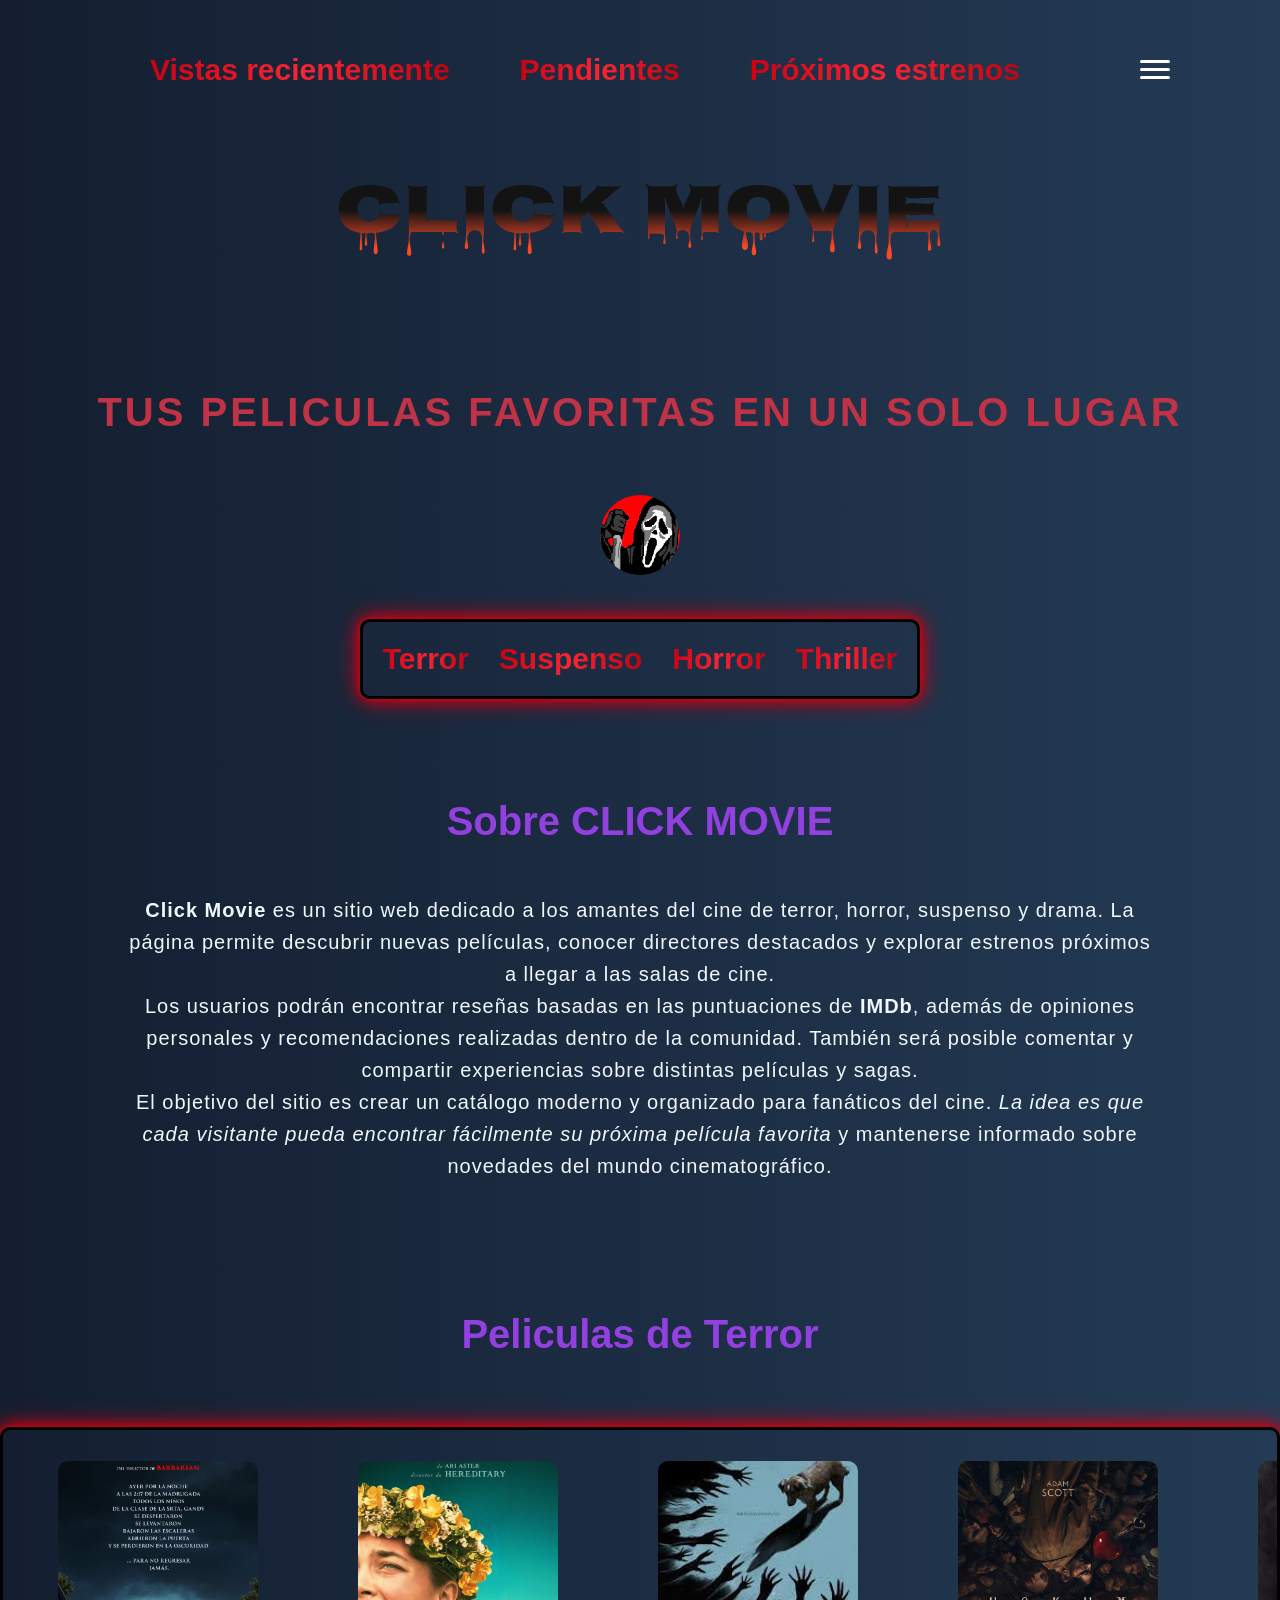
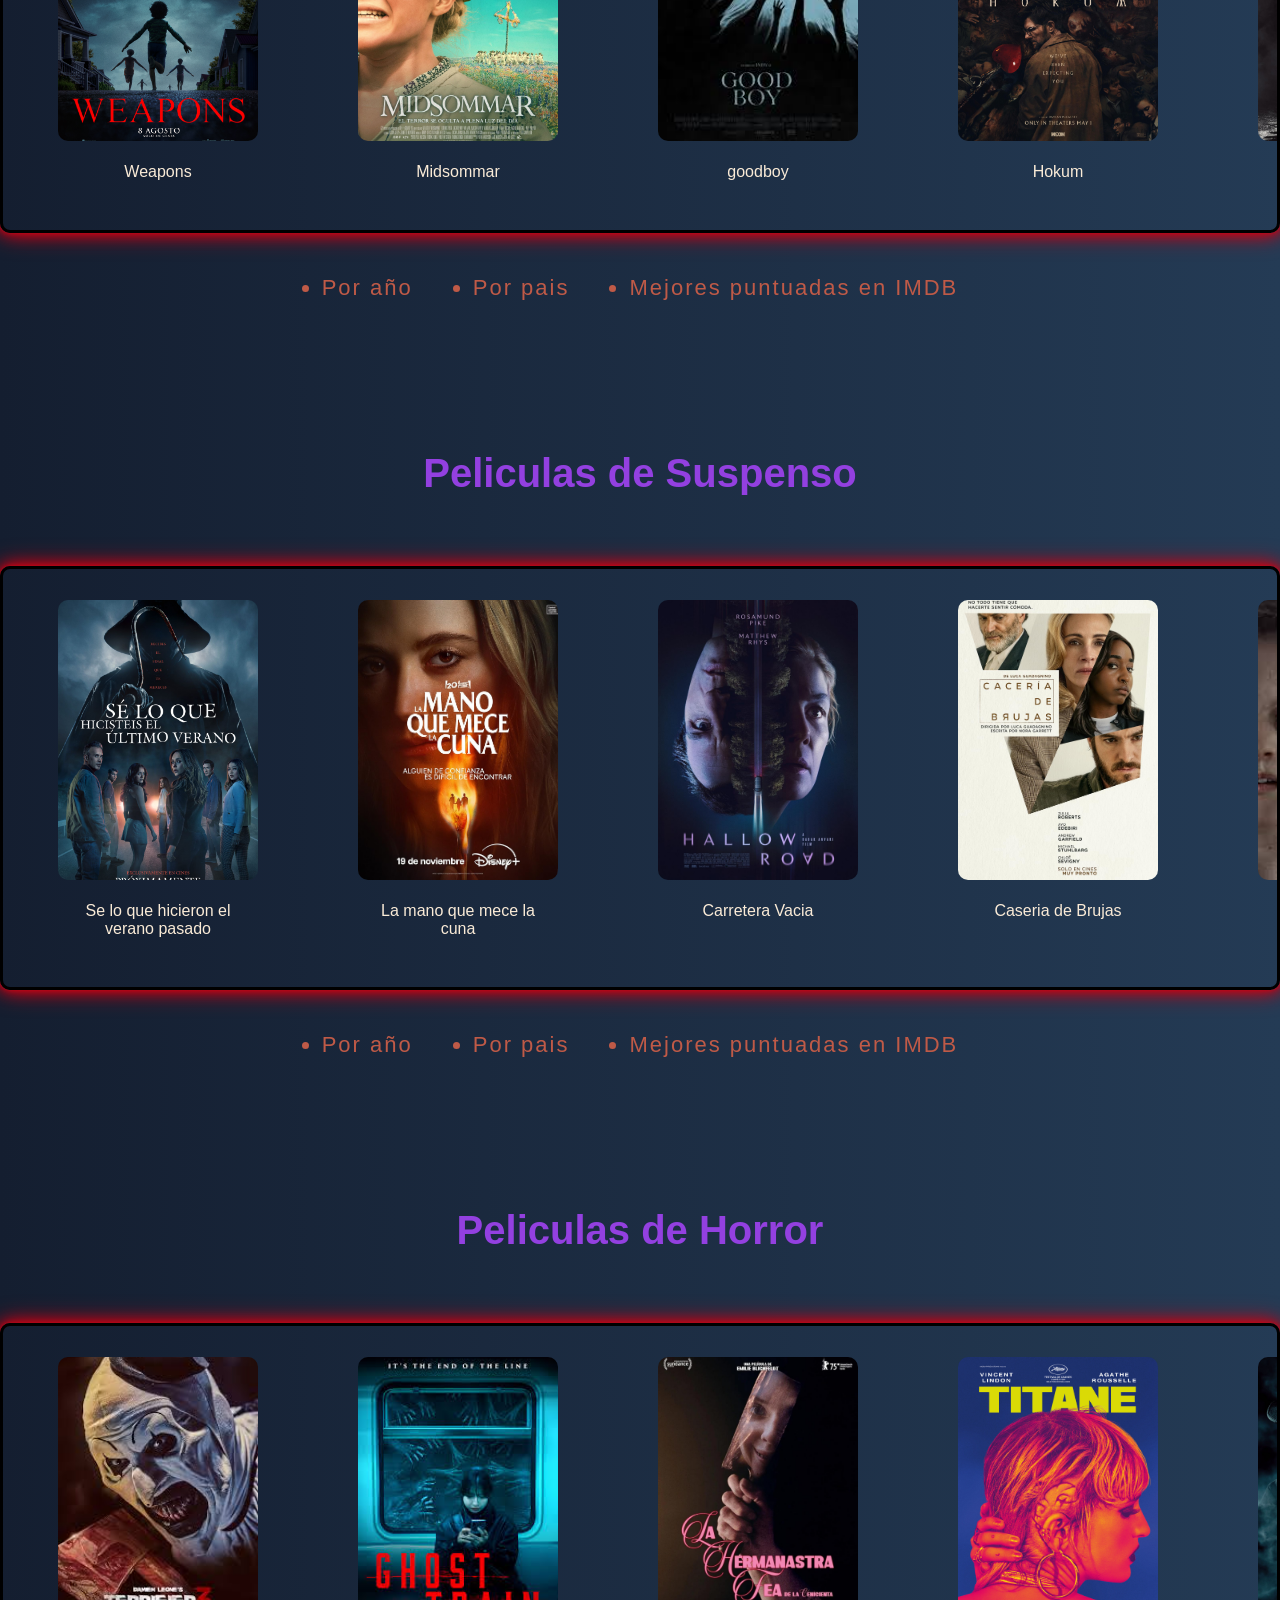
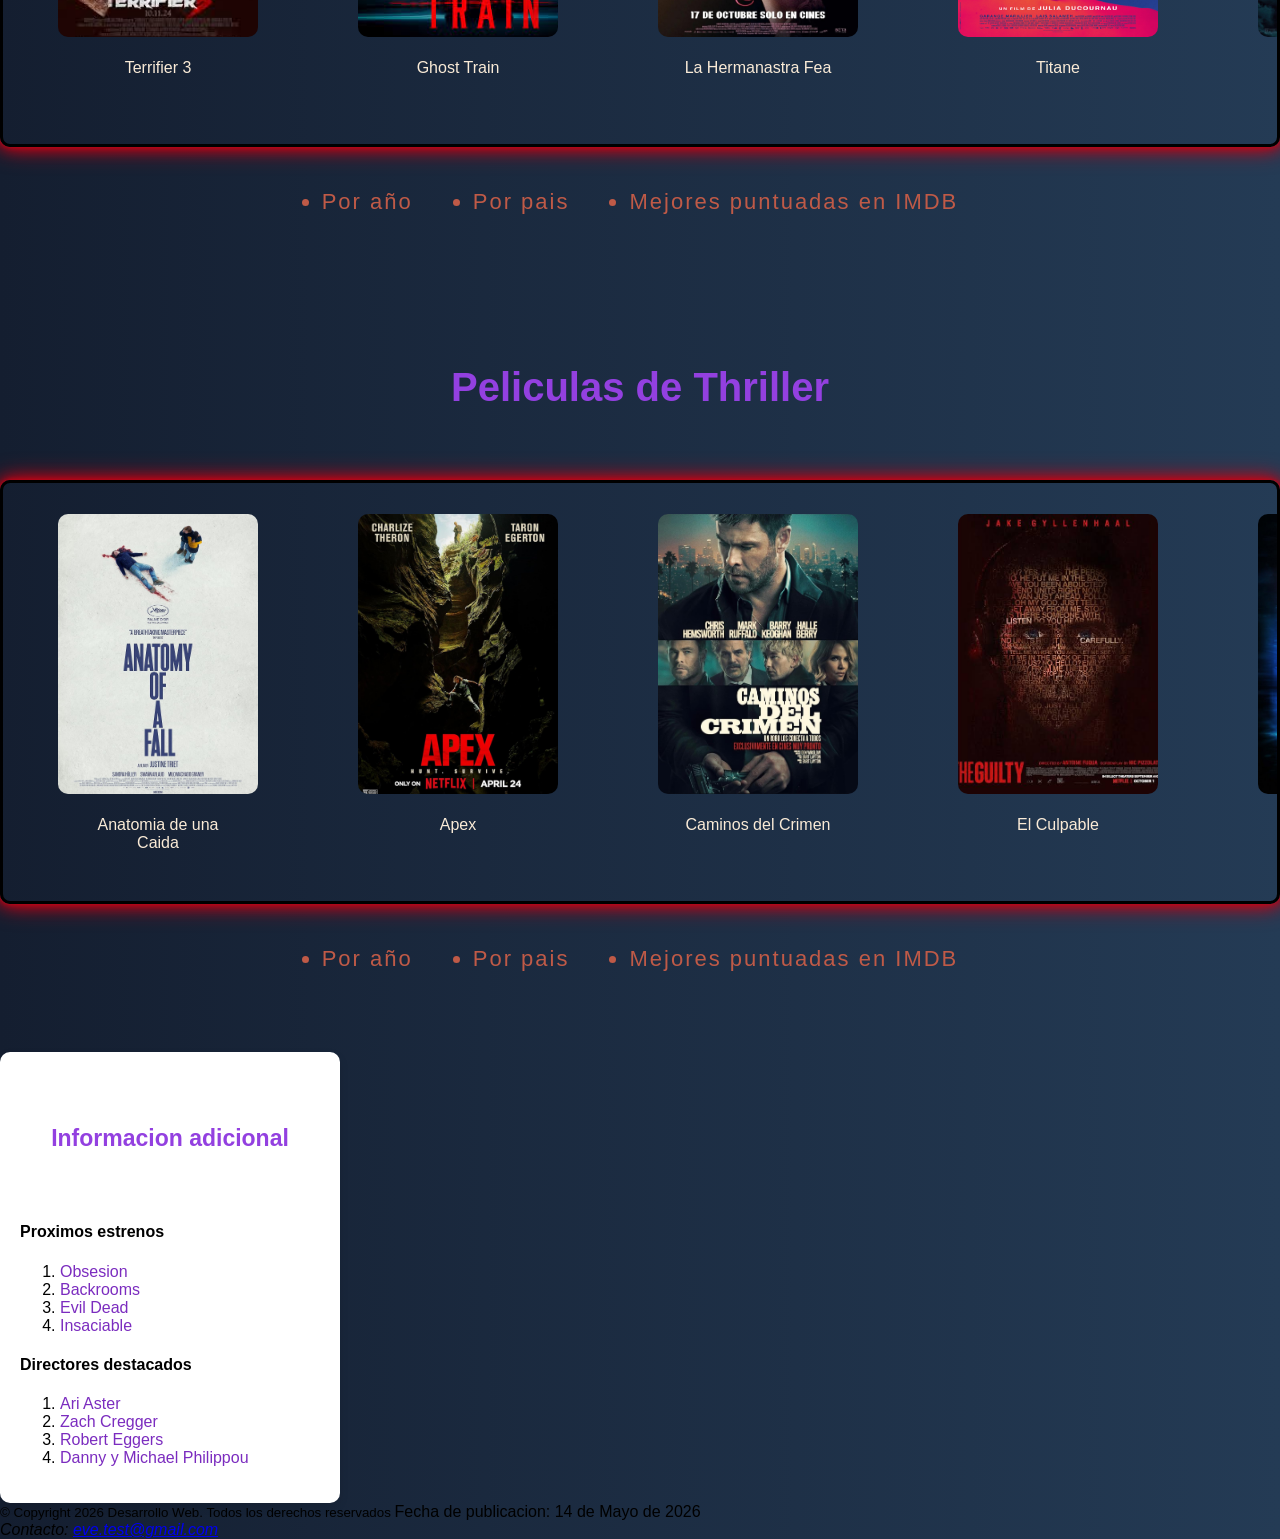
==== commit f25c57ac: "Agregue navegación principal y próximos estrenos" ====
--- a/index.html
+++ b/index.html
@@ -8,20 +8,55 @@
   <link rel="stylesheet" href="style.css">
   <!--iCONO-->
 <link rel="shortcut icon" href="assets/iconofavicon.png">
+<link rel="preconnect" href="https://fonts.googleapis.com">
+<link rel="preconnect" href="https://fonts.gstatic.com" crossorigin>
+<link href="https://fonts.googleapis.com/css2?family=Nosifer&display=swap" rel="stylesheet">
   </head>
  <body>
   <!--Cabecera de pagina-->
   <header>
+    <nav class="nav-principal">
+
+    <ul>
+        <li>
+            <a href="recientes.html">Vistas recientemente</a>
+        </li>
+
+        <li>
+            <a href="pendientes.html">Pendientes</a>
+        </li>
+
+        <li>
+    <a href="proximos-estrenos.html">Próximos estrenos</a>
+    </li>
+    
+    </ul>
+
+    <button class="menu-hamburguesa" aria-label="Abrir menú">
+        <span></span>
+        <span></span>
+        <span></span>
+    </button>
+    
+    </nav>
+
     <h1>CLICK MOVIE</h1>
-    <h2> tus peliculas favoritas en un solo lugar</h2>
-<nav>
+      <h2> tus peliculas favoritas en un solo lugar</h2>
+      <div class="ghostface-conteiner"> 
+      <img
+      src="img/GhostFace.jpg"
+      alt="Ghost Face"
+      class="ghostface"
+      >
+<nav class="nav-generos">
       <ul>
         <li><a href="#Terror">Terror</a></li>
         <li><a href="#Suspenso">Suspenso</a></li>
         <li><a href="#Horror">Horror</a></li>
-        <li><a href="#Drama">Drama</a></li>
+        <li><a href="#Thriller">Thriller</a></li>
       </ul>
     </nav>
+
   </header>
 <main> 
    <section>
@@ -443,9 +478,9 @@
 </ul>
 </section>
 
-<section id="Drama"> 
+<section id="#Thriller"> 
     <header>
-  <h3>Peliculas de Drama</h3>
+  <h3>Peliculas de Thriller</h3>
   </header>
   
   <div class="posters">
@@ -453,107 +488,101 @@
 
   <figure>
      <img
-  src="img/elDrama.jpg"
-  alt="Poster de El Drama"
-  >
-  <figcaption>El Drama</figcaption>
+  src="img/AnatomiaDeUnaCaida.jpg"
+  alt="Poster de Anatomia de una Caida"
+  >
+  <figcaption>Anatomia de una Caida</figcaption>
   </figure> 
 
   <figure>
   <img
-  src="img/hamnet.jpg"
-  alt="Poster de Hamnet"
-  >
-  <figcaption>Hamnet</figcaption>
-  </figure>
-
-  <figure> 
-  <img
-  src="img/la-chica-zurda.jpg"
-  alt="Poster de la-chica-zurda"
-  >
-  <figcaption>La Chica Zurda</figcaption>
-  </figure>
-
-  <figure> 
-  <img
-  src="img/un poeta.jpg"
-  alt="Poster de un poeta"
-  >
-  <figcaption>Un Poeta</figcaption>
-  </figure>
-
-  <figure> 
-  <img
-  src="img/sueños-de-trenes.jpg"
-  alt="Poster de sueños-de-trenes"
-  >
-  <figcaption>Sueños de Trenes</figcaption>
-  </figure>
-
-  <figure> 
-  <img
-  src="img/la-unica-opcion.jpg"
-  alt="Poster de la-unica-opcion"
-  >
-  <figcaption>La Unica Opción</figcaption>
-  </figure>
-
-  <figure> 
-  <img
-  src="img/matate-amor.jpg"
-  alt="Poster de matate-amor"
-  >
-  <figcaption>Mátate, Amor</figcaption>
-  </figure>
-
-  <figure> 
-  <img
-  src="img/valor-sentimental.jpg"
-  alt="Poster de valor-sentimental"
-  >
-  <figcaption>Valor Sentimental</figcaption>
-  </figure>
-
-  <figure> 
-  <img
-  src="img/el-hombre-del-norte.jpg"
-  alt="Poster de el-hombre-del-norte"
-  >
-  <figcaption>El Hombre del Norte</figcaption>
-  </figure>
-
-  <figure> 
-  <img
-  src="img/el-brutalista.jpg"
-  alt="Poster de el-brutalista"
+  src="img/Apex.jpg"
+  alt="Poster de Apex"
+  >
+  <figcaption>Apex</figcaption>
+  </figure>
+
+  <figure> 
+  <img
+  src="img/CaminosDelCrimen.jpg"
+  alt="Poster de Caminos del Crimen"
+  >
+  <figcaption>Caminos del Crimen</figcaption>
+  </figure>
+
+  <figure> 
+  <img
+  src="img/ElCulpable.jpg"
+  alt="Poster de El Culpable"
+  >
+  <figcaption>El Culpable</figcaption>
+  </figure>
+
+  <figure> 
+  <img
+  src="img/ElMisterioDeSoho.jpg"
+  alt="Poster de El Misterio de Soho"
+  >
+  <figcaption>El Misterio de Soho</figcaption>
+  </figure>
+
+  <figure> 
+  <img
+  src="img/HermosaVenganza.jpg"
+  alt="Poster de Hermosa Venganza"
+  >
+  <figcaption>Hermosa Venganza</figcaption>
+  </figure>
+
+  <figure> 
+  <img
+  src="img/LaDecisiónDePartir.jpg"
+  alt="Poster de La Decisión de Partir"
+  >
+  <figcaption>La Decisión de Partir</figcaption>
+  </figure>
+
+  <figure> 
+  <img
+  src="img/PequeñosSecretos.jpg"
+  alt="Poster de Pequeños Secretos"
+  >
+  <figcaption>Pequeños Secretos</figcaption>
+  </figure>
+
+  <figure> 
+  <img
+  src="img/Reptile.jpg"
+  alt="Poster de Reptile"
+  >
+  <figcaption>Reptile</figcaption>
+  </figure>
+
+  <figure> 
+  <img
+  src="img/TheAmateur.jpg"
+  alt="Poster de El Amateur"
    >
-  <figcaption>El Brutalista</figcaption>
-  </figure>
-
-  <figure> 
-  <img
-  src="img/marty-supreme.jpg"
-  alt="Poster de marty-supreme"
-  >
-  <figcaption>Marty Supreme</figcaption>
-  </figure>
-
-  <figure> 
-  <img
-  src="img/the-smashing-machine.jpg"
-  alt="Poster de the-smashing-machine"
-  >
-  <figcaption>The Smashing Machine</figcaption>
+  <figcaption>El Amateur</figcaption>
+  </figure>
+
+  <figure> 
+  <img
+  src="img/UnaCasaLlenaDeDinamita.jpg"
+  alt="Poster de Una Casa Llena de Dinamita"
+  >
+  <figcaption>Una Casa Llena de Dinamita</figcaption>
+  </figure>
+
+  <figure> 
+  <img
+  src="img/WakeUpDeadMan.jpg"
+  alt="Poster de Wake Up Dead Man"
+  >
+  <figcaption>Wake Up Dead Man</figcaption>
        </figure>
 
-       <figure> 
-  <img
-  src="img/desafiantes.jpg"
-  alt="Poster de desafiantes"
-  >
-  <figcaption>Desafiantes</figcaption>
-  </figure>
+       
   </div>
   </div>
   
--- a/style.css
+++ b/style.css
@@ -10,19 +10,36 @@
    padding: 30px;
 }
 
+
 h1{
-  font-size: 100px;
+
+  font-family: "Nosifer", sans-serif;
+ 
+  font-size: 70px;
   margin-bottom: 80px;
+
   text-align: center;
   text-transform: uppercase;
-  font-family: Arial, Helvetica, sans-serif;
-  font-weight: 700;
+
+  font-weight: 400;
+
   text-decoration:underline;
   text-decoration-thickness: 3px;
-  
-}
+
+    position: relative;
+    display: inline-block;
+   background: linear-gradient(to bottom, #141313 45%, #F54927 75% );
+
+   background-clip: text;
+   -webkit-background-clip: text;
+
+   color: transparent;
+   -webkit-text-fill-color: transparent;
+}
+
+
 h2{
-  font-size: 50px;
+  font-size: 40px;
   font-family: Verdana, Geneva, Tahoma, sans-serif;
   text-transform: uppercase;
   text-align: center;
@@ -30,6 +47,25 @@
   letter-spacing: 3px; 
   margin-bottom: 60px;
 }
+
+
+@keyframes ghostface-conteiner {
+  from{
+    transform: translateX(-500px) rotate(0deg);
+  }
+  to{
+    transform: translateX(500px) rotate(360deg);
+  }
+}
+
+.ghostface {
+  animation: ghostface-conteiner 5s ease-in-out infinite alternate;
+  width: 80px;
+  height: 80px;
+  border-radius: 50%;
+  object-fit: cover;
+}
+
 
 p{
   font-size: 20px;
@@ -42,7 +78,7 @@
   margin: auto;
 }
 
-nav ul{
+.nav-generos ul{
    list-style: none;
    display: flex;
    justify-content: center;
@@ -56,17 +92,60 @@
    box-shadow:  0 0 5px #C90314, 0 0 15px #C90314, 0 0 25px #C90314;
 }
 
- nav a{
+.nav-principal {
+  
+    display: flex;
+    justify-content: space-between;
+    align-items: center;
+
+    width: 100%;
+    padding: 20px 70px;
+
+    box-sizing: border-box;
+}
+
+.nav-principal ul {
+    display: flex;
+    gap: 70px;
+    list-style: none;
+    margin: 0 0 0 50px;
+    padding: 0;
+}
+
+ 
+  nav a{
 color: #BE0413;
-  font-size: 60px;
+  font-size: 30px;
   font-weight: bold;
   font-family: 'Franklin Gothic Medium', 'Arial Narrow', Arial, sans-serif;
   background: linear-gradient(to right,  #C90314, #F82533, #BE0413);
   background-clip: text;
   -webkit-background-clip: text;
   -webkit-text-fill-color: transparent;
+  }
+
+  .menu-hamburguesa {
+    
+    display: flex;
+    flex-direction: column;
+    gap: 5px;
+
+    background: none;
+    border: none;
+    padding: 10px;
+
+    cursor: pointer;
+}
+
+.menu-hamburguesa span {
+    display: block;
+    width: 30px;
+    height: 3px;
+
+    background-color: white;
+    border-radius: 5px;
+}
   
-}
 
  section{
    margin-bottom: 60px;
@@ -99,16 +178,17 @@
   }
 
   .posters img{
-  width: 250px;
-  height: 350px;
+  width: 200px;
+  height: 280px;
   border-radius: 10px;
+  object-fit: cover;
 }
 
   .carousel{ 
      display: flex;
      gap: 20px;
      overflow-x: auto;
-     padding: 20px;
+     padding: 15px;
      border: 3px solid black;
      border-radius: 10px;
      box-shadow:
@@ -178,7 +258,7 @@
 }
 
 aside h3{
-  font-size: 18px;
+  font-size: 23px;
   font-family: 'Franklin Gothic Medium', 'Arial Narrow', Arial, sans-serif;
   text-align:center;
   color: rgb(147, 64, 224);
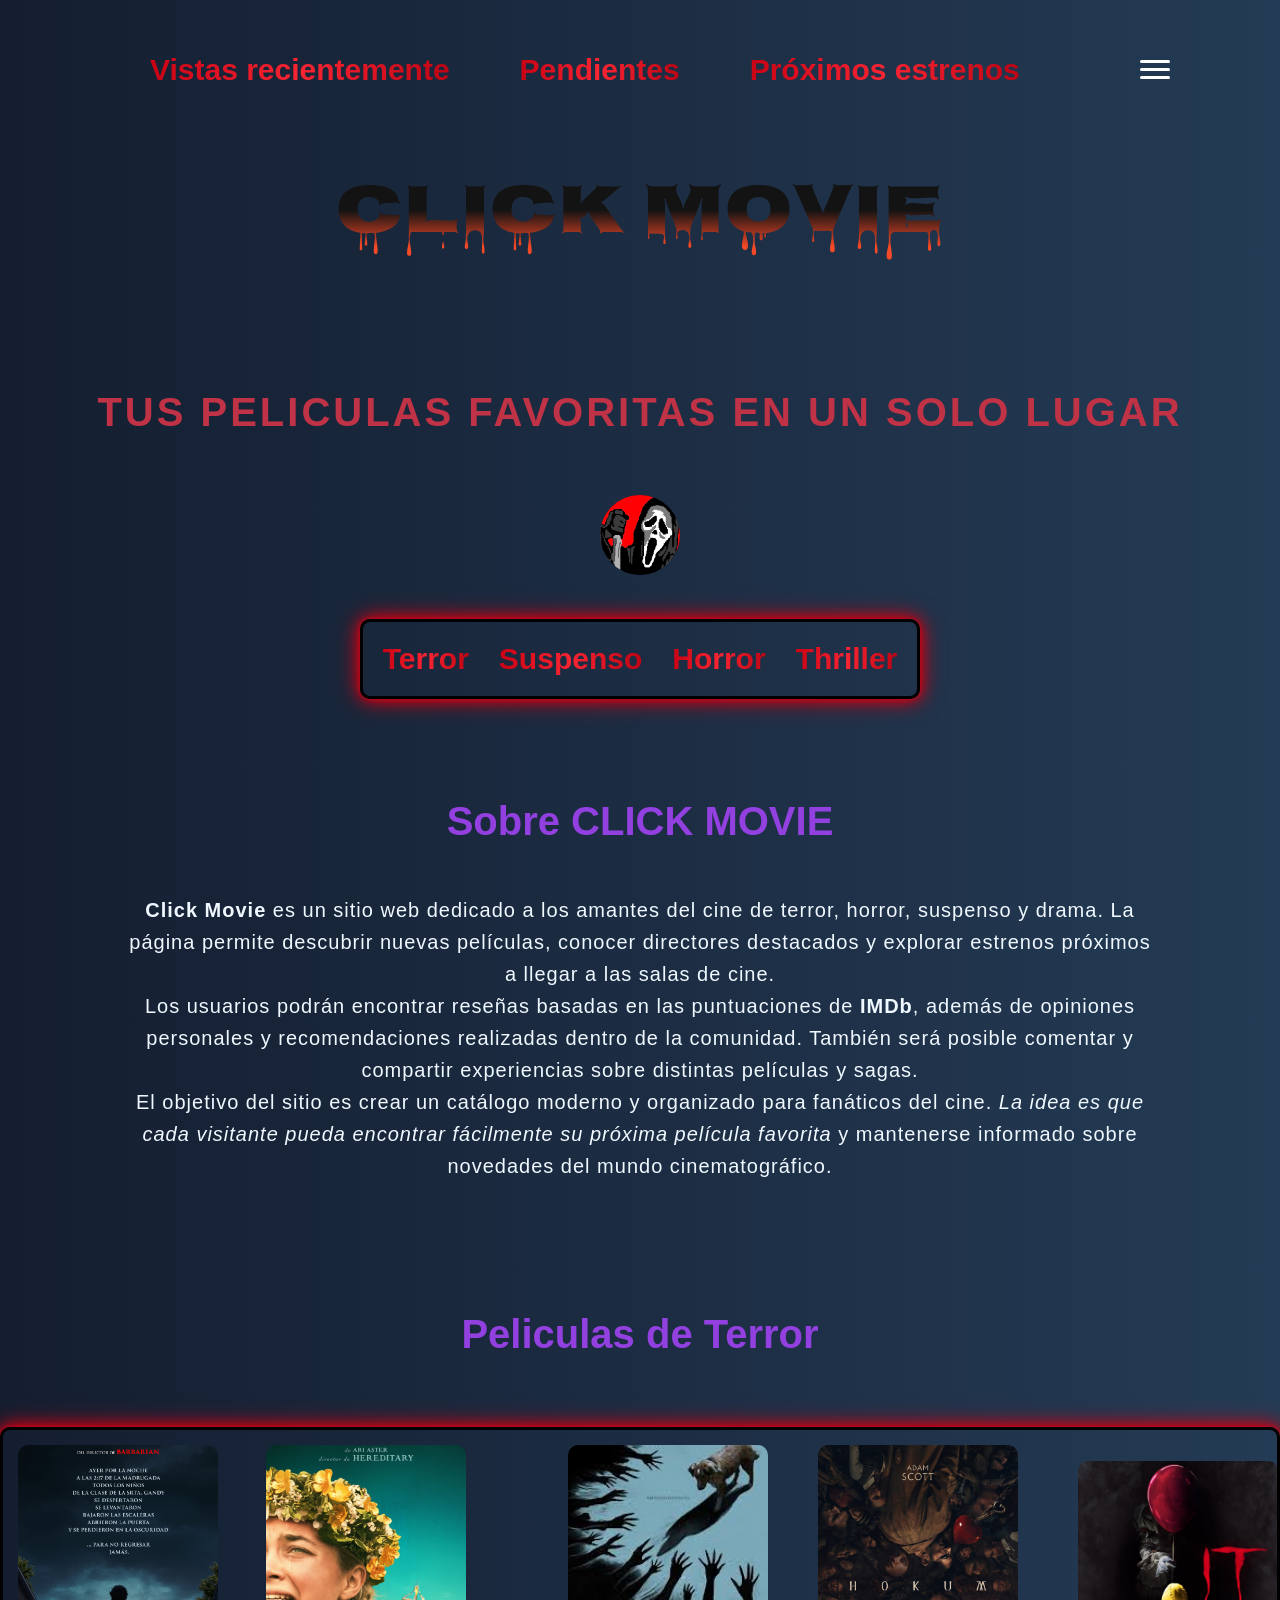
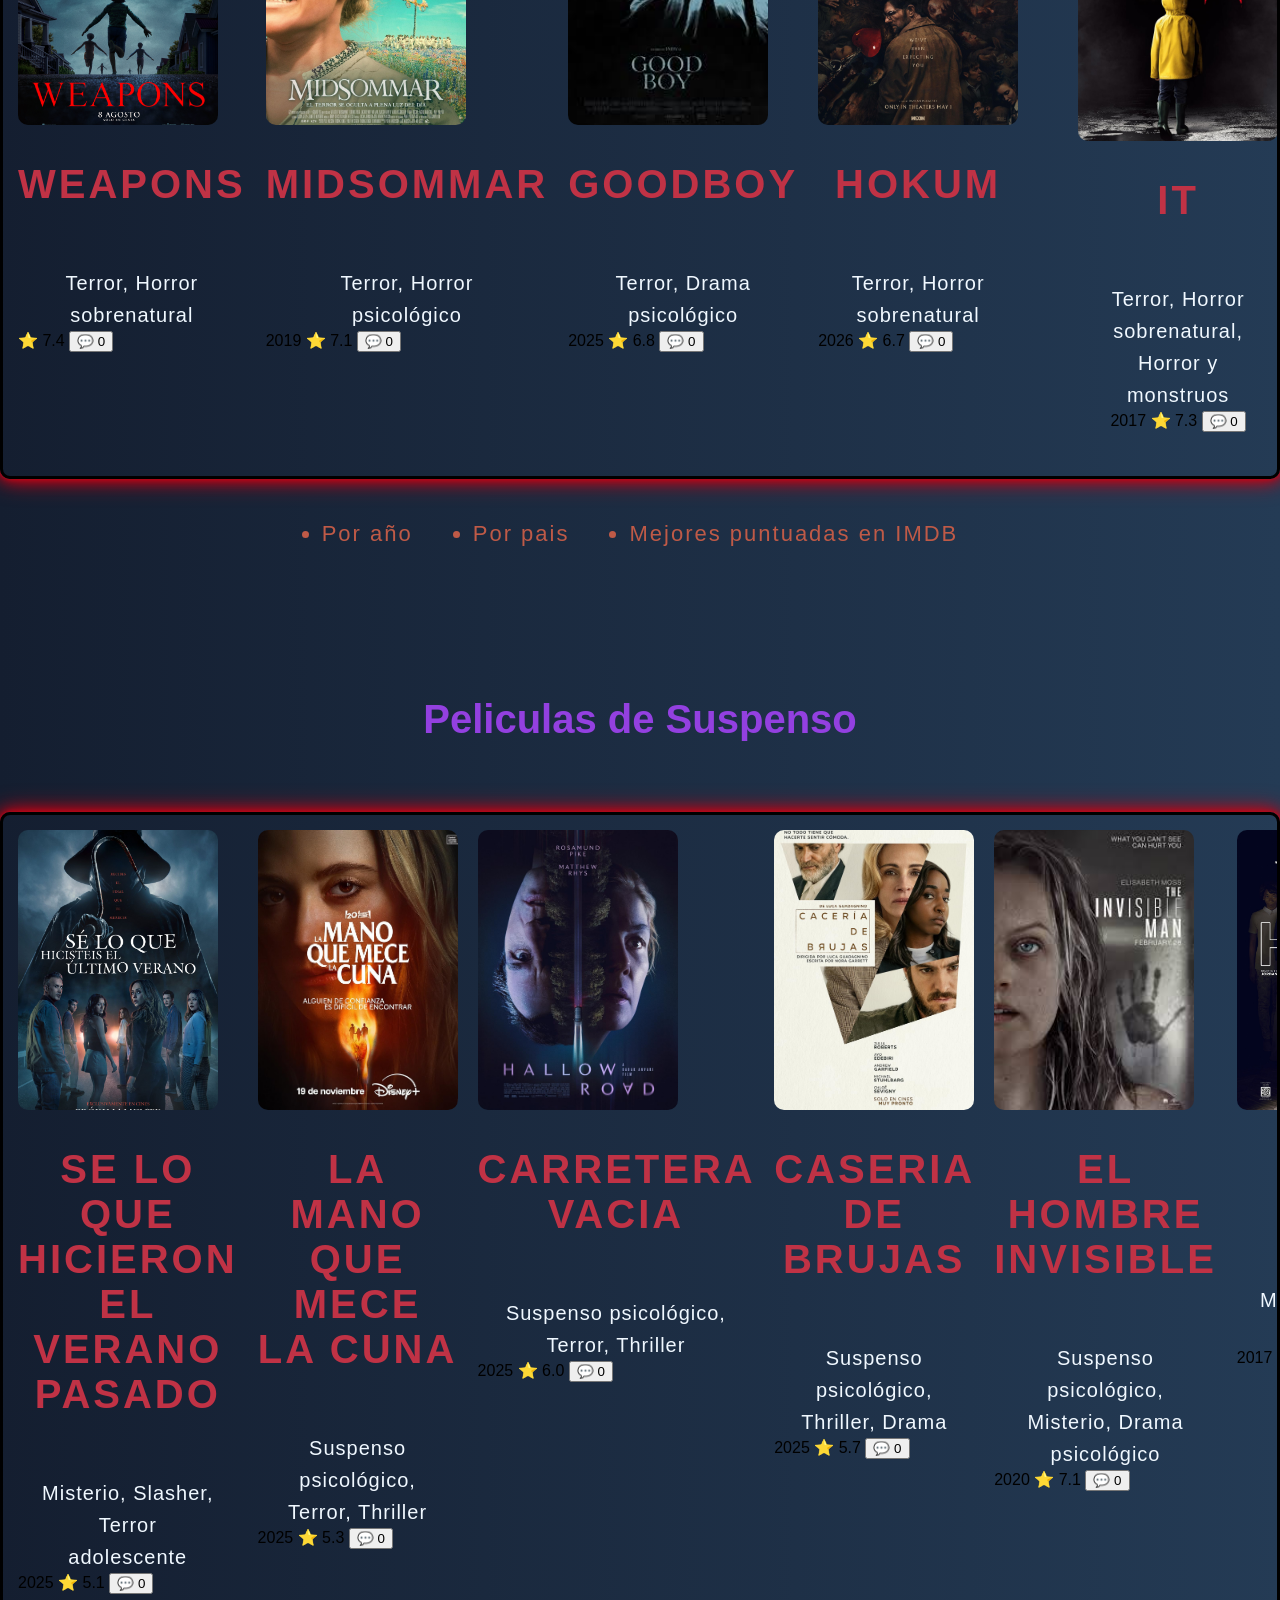
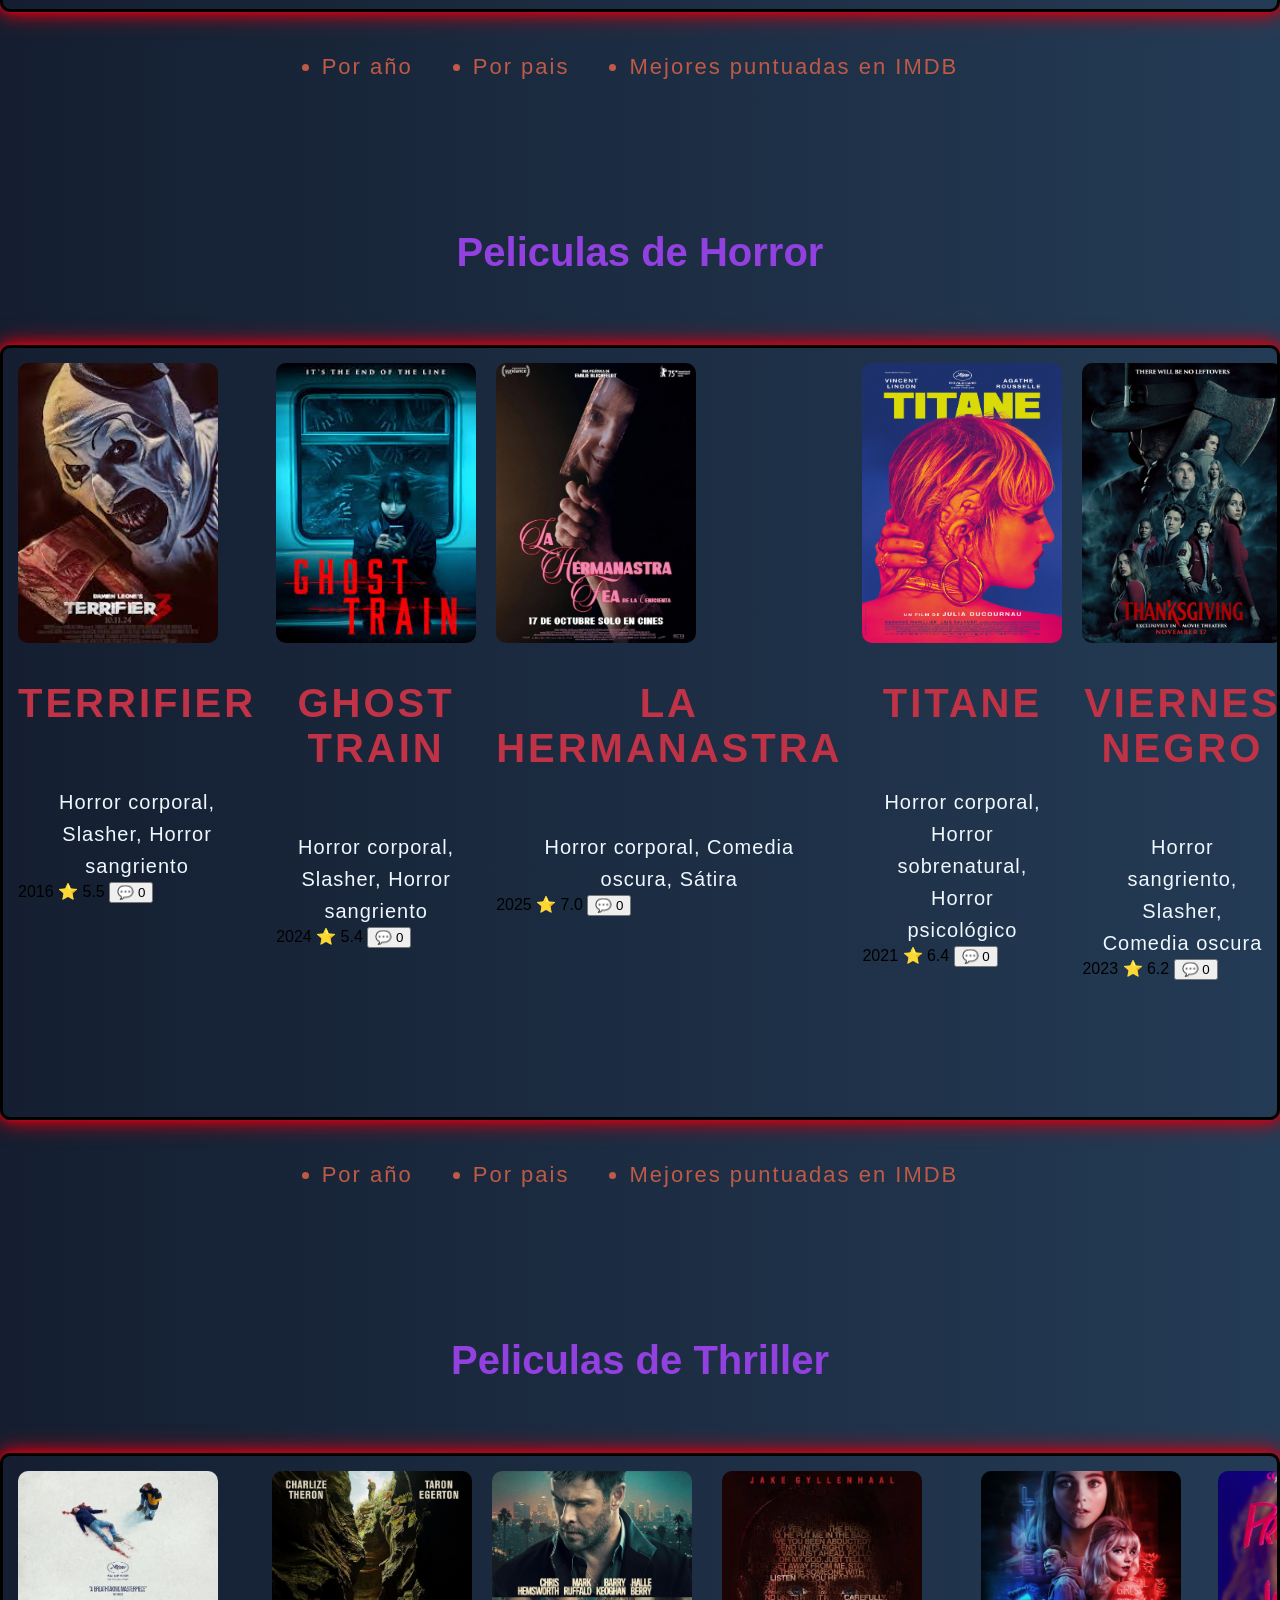
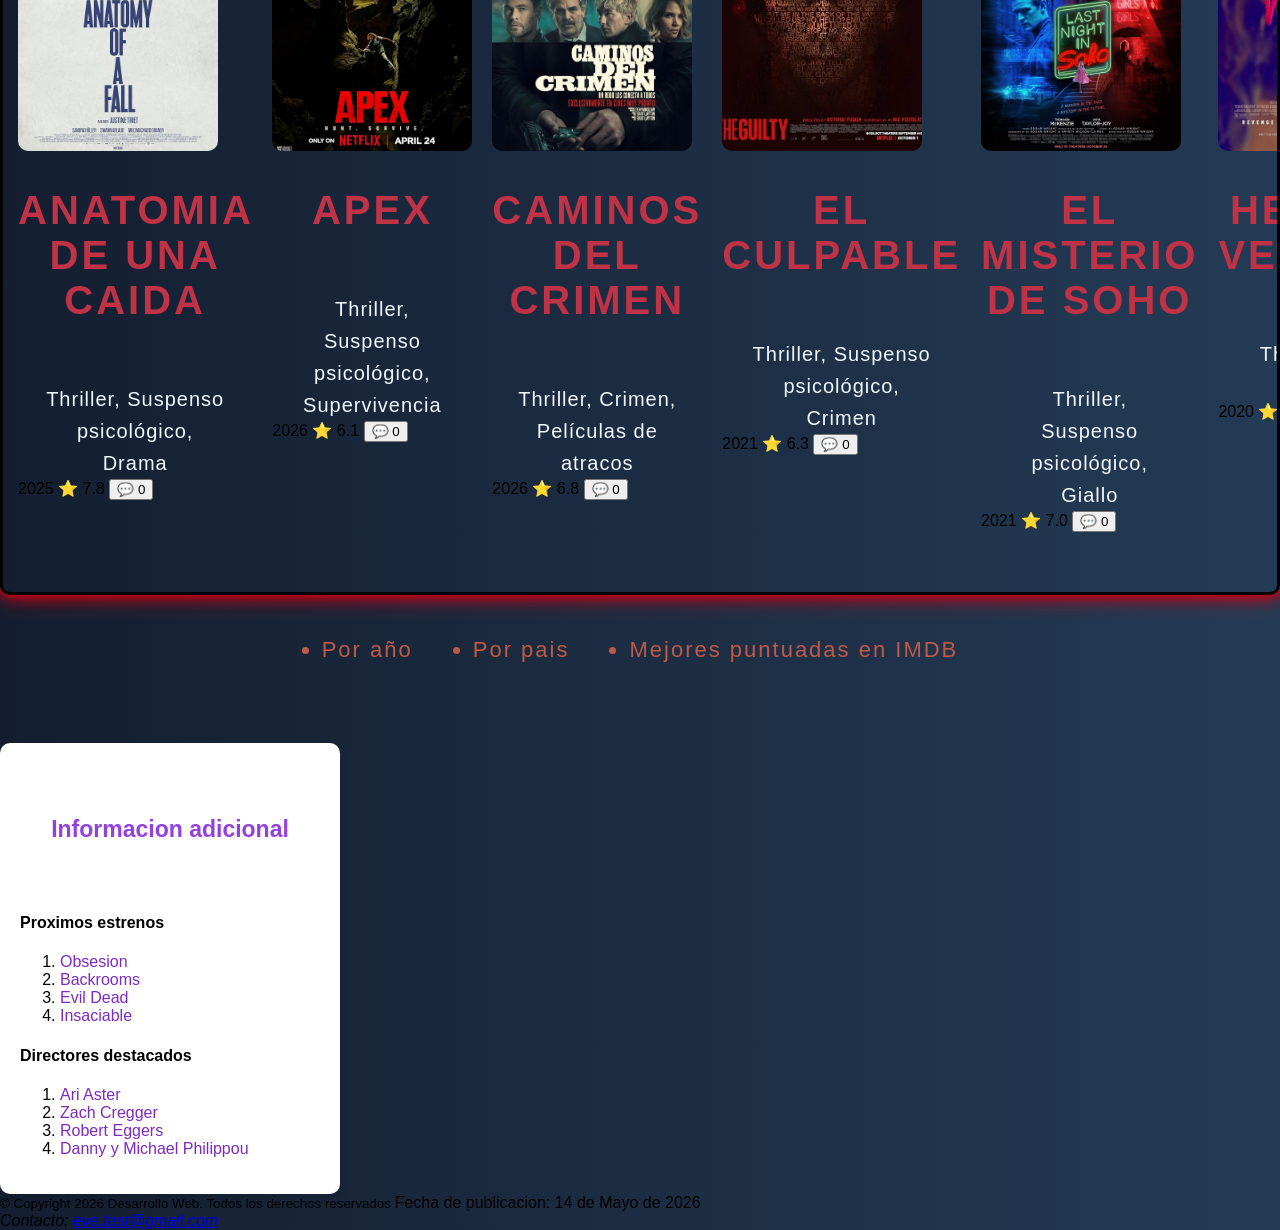
==== commit f842e18b: "Segunda actualizacion de index.html, agregue cards a la pag principal" ====
--- a/index.html
+++ b/index.html
@@ -2,18 +2,23 @@
 <html lang="es">
   <head>
   <meta charset="UTF-8">
-  <title>My Website</title>
+  <title>Click Movie</title>
   <meta name="viewport" content="width=device-width, initial-scale=1.0">
   <!--CSS-->
   <link rel="stylesheet" href="style.css">
-  <!--iCONO-->
+
+  <!--iCONO FAVICON-->
 <link rel="shortcut icon" href="assets/iconofavicon.png">
+
+<!--GOOGLE FONT-->
 <link rel="preconnect" href="https://fonts.googleapis.com">
 <link rel="preconnect" href="https://fonts.gstatic.com" crossorigin>
 <link href="https://fonts.googleapis.com/css2?family=Nosifer&display=swap" rel="stylesheet">
+
   </head>
  <body>
-  <!--Cabecera de pagina-->
+
+  <!--CABECERA DE PAGINA-->
   <header>
     <nav class="nav-principal">
 
@@ -29,7 +34,7 @@
         <li>
     <a href="proximos-estrenos.html">Próximos estrenos</a>
     </li>
-    
+
     </ul>
 
     <button class="menu-hamburguesa" aria-label="Abrir menú">
@@ -96,139 +101,314 @@
 
       <div class="carousel"> 
 
-       <figure>
-         <img 
+       
+       <article class="card-pelicula"  data-pelicula="Weapons">
+       
+        <img 
            src="img/weapons.jpg"
            alt="Poster de la pelicula Weapons"
-           width="250"
-          height="350"
           >
-          <figcaption>Weapons</figcaption>
-          </figure>
-  
-      <figure>
-
+
+          <h2>Weapons</h2>
+
+          <p class="datos-pelicula">
+            Terror, Horror sobrenatural
+          </p>
+
+          <div class="info-pelicula">
+            <span>⭐ 7.4</span>
+
+            <button class="btn-comentarios" type="button">
+              💬 0
+            </button>
+
+          </div>
+
+       </article>
+
+
+       <article class="card-pelicula" data-pelicula="Midsommar">
+
+      
       <img
       src="img/midsommar.jpg"
       alt="Poster de la pelicula Midsommar"
-      width="250"
-      height="350"
-      >
-      <figcaption>Midsommar</figcaption>
-      </figure>
-    
-
-       <figure>
+      >
+
+      <h2>Midsommar</h2>
+
+      <p class="datos-pelicula">
+        Terror, Horror psicológico
+      </p>
+
+      <div class="info-pelicula">
+         <span>2019</span>
+        <span>⭐ 7.1</span>
+
+        <button class="btn-comentarios" type="button">
+           💬 0
+        </button>
+
+      </div>
+
+       </article>
+
+       <article class="card-pelicula" data-pelicula="Goodboy">
 
       <img
       src="img/goodboy.jpg"
       alt="Poster de la pelicula goodboy"
-      width="250"
-      height="350"
-      >
-      <figcaption>goodboy</figcaption>
-      </figure>
-
-      <figure>
-
+      >
+
+      <h2>Goodboy</h2>
+
+      <p class="datos-pelicula">
+        Terror, Drama psicológico
+      </p>
+
+      <div class="info-pelicula">
+         <span>2025</span>
+        <span>⭐ 6.8</span>
+
+        <button class="btn-comentarios" type="button">
+           💬 0
+        </button>
+      </div>
+       </article>
+
+      
+<article class="card-pelicula" data-pelicula="Hokum">
+ 
+  
       <img
       src="img/hokum.jpg"
       alt="Poster de la pelicula hokum"
-      width="250"
-      height="350"
-      >
-      <figcaption>Hokum</figcaption>
-      </figure>  
-
+      >
+
+      <h2>Hokum</h2>
+
+      <p class="datos-pelicula">
+        Terror, Horror sobrenatural
+      </p>
+
+      <div class="info-pelicula">
+         <span>2026</span>
+        <span>⭐ 6.7</span>
+
+        <button class="btn-comentarios" type="button">
+           💬 0
+        </button>
+      </div>
+       </article>
+      
+<article class="card-pelicula" data-pelicula="It">
+ 
       <figure>
         <img
       src="img/IT2017.jpg"
       alt="Poster de la pelicula IT"
-      width="250"
-      height="350"
-      >
-      <figcaption>IT</figcaption>
-      </figure> 
-
-       <figure>
+      >
+
+      <h2>It</h2>
+
+      <p class="datos-pelicula">
+        Terror, Horror sobrenatural, Horror y monstruos
+      </p>
+
+      <div class="info-pelicula">
+         <span>2017</span>
+        <span>⭐ 7.3</span>
+
+        <button class="btn-comentarios" type="button">
+           💬 0
+        </button>
+      </div>
+       </article>
+
+       <article class="card-pelicula" data-pelicula="Maligno">
+
+      
           <img
       src="img/maligno.jpg"
       alt="Poster de la pelicula maligno"
-      width="250"
-      height="350"
-      >
-      <figcaption>Maligno</figcaption>
-      </figure> 
-
-      <figure>
+     >
+      
+      <h2>Maligno</h2>
+
+      <p class="datos-pelicula">
+        Terror, Horror sobrenatural, Horror y monstruos
+      </p>
+
+      <div class="info-pelicula">
+         <span>2021</span>
+        <span>⭐ 6.2</span>
+
+        <button class="btn-comentarios" type="button">
+           💬 0
+        </button>
+      </div>
+       </article>
+
+       <article class="card-pelicula" data-pelicula="Nosferatu">
+
         <img
       src="img/nosferatu.jpg"
       alt="Poster de la pelicula nosferatu"
-      width="250"
-      height="350"
-      >
-      <figcaption>Nosferatu</figcaption>
-      </figure> 
-
-       <figure>
+      >
+      
+      <h2>Nosferatu</h2>
+
+      <p class="datos-pelicula">
+        Terror, Horror sobrenatural, Horror y vampiros
+      </p>
+
+      <div class="info-pelicula">
+         <span>2024</span>
+        <span>⭐ 7.1</span>
+
+        <button class="btn-comentarios" type="button">
+           💬 0
+        </button>
+      </div>
+       </article>
+
+<article class="card-pelicula" data-pelicula="Obsession">
+
         <img
       src="img/obsession.jpg"
       alt="Poster de la pelicula obsession"
-      width="250"
-      height="350"
-      >
-      <figcaption>Obsesion</figcaption>
-      </figure> 
-
-       <figure>
+      >
+
+      <h2>Obsession</h2>
+
+      <p class="datos-pelicula">
+        Terror, Horror sobrenatural, Suspenso psicológico
+      </p>
+
+      <div class="info-pelicula">
+         <span>2025</span>
+        <span>⭐ 7.8</span>
+
+        <button class="btn-comentarios" type="button">
+           💬 0
+        </button>
+      </div>
+       </article>
+      
+       <article class="card-pelicula" data-pelicula="Pecadores">
+
          <img
       src="img/pecadores.jpg"
       alt="Poster de la pelicula pecadores"
-      width="250"
-      height="350"
-      >
-      <figcaption>Pecadores</figcaption>
-      </figure> 
-
-      <figure>
+     >
+      
+     <h2>Pecadores</h2>
+
+      <p class="datos-pelicula">
+        Terror, Horror folclórico, Horror y vampiros
+      </p>
+
+      <div class="info-pelicula">
+         <span>2025</span>
+        <span>⭐ 7.5</span>
+
+        <button class="btn-comentarios" type="button">
+           💬 0
+        </button>
+      </div>
+       </article>
+
+       <article class="card-pelicula" data-pelicula="Scream 7">
+
           <img
       src="img/scream7.jpg"
       alt="Poster de la pelicula scream7"
-      width="250"
-      height="350"
-      >
-      <figcaption>Scream 7</figcaption>
-      </figure> 
-
-       <figure>
-         <img
+      >
+     
+       <h2>Scream 7</h2>
+
+      <p class="datos-pelicula">
+        Terror, Slasher, Misterio
+      </p>
+
+      <div class="info-pelicula">
+         <span>2026</span>
+        <span>⭐ 5.5</span>
+
+        <button class="btn-comentarios" type="button">
+           💬 0
+        </button>
+      </div>
+       </article>
+
+        <article class="card-pelicula" data-pelicula="The Medium">
+
+        <img
       src="img/themedium.jpg"
-      alt="Poster de la pelicula themedium"
-      width="250"
-      height="350"
-      >
-      <figcaption>La Medium</figcaption>
-      </figure> 
-
-       <figure>
-           <img
+      alt="Poster de la pelicula The Medium"
+      >
+
+      <h2>The Medium</h2>
+
+      <p class="datos-pelicula">
+        Terror, Horror folclórico, Horror sobrenatural
+      </p>
+
+      <div class="info-pelicula">
+         <span>2021</span>
+        <span>⭐ 6.5</span>
+
+        <button class="btn-comentarios" type="button">
+           💬 0
+        </button>
+      </div>
+       </article>
+
+        <article class="card-pelicula" data-pelicula="The Witch">
+
+      <img
       src="img/thewitch.jpg"
-      alt="Poster de la pelicula thewitch"
-      width="250"
-      height="350"
-      >
-      <figcaption>La Bruja</figcaption>
-      </figure> 
-
-       <figure>
+      alt="Poster de la pelicula the Witch"
+      >
+      
+      <h2>The Witch</h2>
+
+      <p class="datos-pelicula">
+        Terror, Fantasia sobrenatural, Drama psicológico
+      </p>
+
+      <div class="info-pelicula">
+         <span>2015</span>
+        <span>⭐ 7.0</span>
+
+        <button class="btn-comentarios" type="button">
+           💬 0
+        </button>
+      </div>
+       </article>
+
+       <article class="card-pelicula" data-pelicula="Togheter">
+
           <img
       src="img/togheter.jpg"
-      alt="Poster de la pelicula togheter"
-      width="250"
-      height="350"
-      >
-      <figcaption>Juntos</figcaption>
-      </figure> 
+      alt="Poster de la pelicula Togheter"
+     >
+      
+     <h2>Togheter</h2>
+
+      <p class="datos-pelicula">
+        Terror, Horror psicológico, Horror corporal
+      </p>
+
+      <div class="info-pelicula">
+         <span>2025</span>
+        <span>⭐ 6.7 </span>
+
+        <button class="btn-comentarios" type="button">
+           💬 0
+        </button>
+      </div>
+       </article>
 
      </div>
       </div>
@@ -252,111 +432,279 @@
       <div class="posters">
         <div class="carousel"> 
 
-      <figure> 
+     <article class="card-pelicula" data-pelicula="Se lo que hicieron el verano pasado">
+
       <img
       src="img/slqhevp.jpg"
       alt="Poster de Se lo que hicieron el verano pasado"
        >
-      <figcaption>Se lo que hicieron el verano pasado</figcaption>
-      </figure>
-
-      <figure>
+      
+      <h2>Se lo que hicieron el verano pasado</h2>
+
+      <p class="datos-pelicula">
+        Misterio, Slasher, Terror adolescente
+      </p>
+
+      <div class="info-pelicula">
+         <span>2025</span>
+        <span>⭐ 5.1</span>
+
+        <button class="btn-comentarios" type="button">
+           💬 0
+        </button>
+      </div>
+       </article>
+
+<article class="card-pelicula" data-pelicula="La mano que mece la cuna">
+
+
       <img
       src="img/mqmlc.jpg"
       alt="Poster de La mano que mece la cuna"
-  
-      >
-      <figcaption>La mano que mece la cuna</figcaption>
-      </figure>
-
-      <figure>
+      >
+
+       <h2>La mano que mece la cuna</h2>
+
+      <p class="datos-pelicula">
+        Suspenso psicológico, Terror, Thriller
+      </p>
+
+      <div class="info-pelicula">
+         <span>2025</span>
+        <span>⭐ 5.3</span>
+
+        <button class="btn-comentarios" type="button">
+           💬 0
+        </button>
+      </div>
+       </article>
+
+<article class="card-pelicula" data-pelicula="Carretera Vacia">
+
       <img
       src="img/carretera-vacia.jpg"
       alt="Poster de carretera-vacia"
-    
-      >
-      <figcaption>Carretera Vacia</figcaption>
-      </figure>
-
-      <figure>
+     >
+
+     <h2>Carretera Vacia</h2>
+
+      <p class="datos-pelicula">
+        Suspenso psicológico, Terror, Thriller
+      </p>
+
+      <div class="info-pelicula">
+         <span>2025</span>
+        <span>⭐ 6.0</span>
+
+        <button class="btn-comentarios" type="button">
+           💬 0
+        </button>
+      </div>
+       </article>
+
+       <article class="card-pelicula" data-pelicula="Caseria de Brujas">
+      
       <img
       src="img/caseria-de-brujas.jpg"
       alt="Poster de caseria-de-brujas"
-     
-      >
-      <figcaption>Caseria de Brujas</figcaption>
-      </figure>
-
-      <figure>
+      >
+      
+      <h2>Caseria de Brujas</h2>
+
+      <p class="datos-pelicula">
+        Suspenso psicológico, Thriller, Drama
+      </p>
+
+      <div class="info-pelicula">
+         <span>2025</span>
+        <span>⭐ 5.7 </span>
+
+        <button class="btn-comentarios" type="button">
+           💬 0
+        </button>
+      </div>
+       </article>
+
+<article class="card-pelicula" data-pelicula="El Hombre Invisible">
+      
       <img
       src="img/el-hombre-invisible.jpg"
       alt="Poster de el-hombre-invisible"
-      
-      >
-      <figcaption>El Hombre Invisible</figcaption>
-      </figure>
-
-      <figure>
+      >
+      
+      <h2>El Hombre Invisible</h2>
+
+      <p class="datos-pelicula">
+        Suspenso psicológico, Misterio, Drama psicológico
+      </p>
+
+      <div class="info-pelicula">
+         <span>2020</span>
+        <span>⭐ 7.1 </span>
+
+        <button class="btn-comentarios" type="button">
+           💬 0
+        </button>
+      </div>
+       </article>
+
+<article class="card-pelicula" data-pelicula="Huye">
+
       <img
       src="img/huye.jpg"
       alt="Poster de huye"
-      
-      >
-      <figcaption>Huye</figcaption>
-      </figure>
-
-      <figure>
+      >
+      
+      <h2>Huye</h2>
+
+      <p class="datos-pelicula">
+        Suspenso, Misterio, Horror psicológico
+      </p>
+
+      <div class="info-pelicula">
+         <span>2017</span>
+        <span>⭐ 7.8 </span>
+
+        <button class="btn-comentarios" type="button">
+           💬 0
+        </button>
+      </div>
+       </article>
+
+       <article class="card-pelicula" data-pelicula="La Empleada">
+
       <img
       src="img/la-empleada.jpg"
       alt="Poster de la-empleada"
-     
-      >
-      <figcaption>La Empleada</figcaption>
-      </figure>
-
-      <figure>
+     >
+
+      <h2>La Empleada</h2>
+
+      <p class="datos-pelicula">
+        Suspenso, Suspenso psicológico, Drama
+      </p>
+
+      <div class="info-pelicula">
+         <span>2025</span>
+        <span>⭐ 6.7</span>
+
+        <button class="btn-comentarios" type="button">
+           💬 0
+        </button>
+      </div>
+       </article>
+
+       <article class="card-pelicula" data-pelicula="Longless">
+
       <img
       src="img/longless.jpg"
       alt="Poster de longless"
+     >
      
-      >
-      <figcaption>Longless</figcaption>
-      </figure>
-
-      <figure>
+     <h2>Longless</h2>
+
+      <p class="datos-pelicula">
+        Suspenso, Horror psicológico, Asesino en serie
+      </p>
+
+      <div class="info-pelicula">
+         <span>2024</span>
+        <span>⭐ 6.5</span>
+
+        <button class="btn-comentarios" type="button">
+           💬 0
+        </button>
+      </div>
+       </article>
+
+<article class="card-pelicula" data-pelicula="Muerte en Invierno">
       <img
       src="img/muerte-en-invierno.jpg"
       alt="Poster de muerte-en-invierno"
-     
-      >
-      <figcaption>Muerte en Invierno</figcaption>
-      </figure>
-
-      <figure>
+     >
+       <h2>Muerte en Invierno</h2>
+
+      <p class="datos-pelicula">
+        Suspenso psicológico, Acción, Thriller
+      </p>
+
+      <div class="info-pelicula">
+         <span>2025</span>
+        <span>⭐ 6.1</span>
+
+        <button class="btn-comentarios" type="button">
+           💬 0
+        </button>
+      </div>
+       </article>
+
+       <article class="card-pelicula" data-pelicula="Observados">
+
       <img
       src="img/observados.jpg"
       alt="Poster de observados"
      >
-      <figcaption>Observados</figcaption>
-      </figure>
-
-      <figure>
+      
+     <h2>Observados</h2>
+
+      <p class="datos-pelicula">
+        Suspenso psicológico, Misterio, Horror folclórico
+      </p>
+
+      <div class="info-pelicula">
+         <span>2024</span>
+        <span>⭐ 5.7 </span>
+
+        <button class="btn-comentarios" type="button">
+           💬 0
+        </button>
+      </div>
+       </article>
+
+       <article class="card-pelicula" data-pelicula="Parpadea dos Veces">
+
       <img
       src="img/parpadea-dos-veces.jpg"
       alt="Poster de parpadea-dos-veces"
-     
-      >
-      <figcaption>Parpadea dos Veces</figcaption>
-      </figure>
-
-      <figure>
+      >
+      
+      <h2>Parpadea dos Veces</h2>
+
+      <p class="datos-pelicula">
+        Suspenso psicológico, Misterio, Thriller
+      </p>
+
+      <div class="info-pelicula">
+         <span>2024</span>
+        <span>⭐ 6.5 </span>
+
+        <button class="btn-comentarios" type="button">
+           💬 0
+        </button>
+      </div>
+       </article>
+
+        <article class="card-pelicula" data-pelicula="Presence">
+
       <img
       src="img/presence.jpg"
       alt="Poster de presence"
-      
-      >
-      <figcaption>Presencia</figcaption>
-      </figure>
+      >
+      
+<h2>Presence</h2>
+
+      <p class="datos-pelicula">
+        Suspenso psicológico, Drama psicológico, Terror
+
+      <div class="info-pelicula">
+         <span>2024</span>
+        <span>⭐ 6.1 </span>
+
+        <button class="btn-comentarios" type="button">
+           💬 0
+        </button>
+      </div>
+       </article>
 
       </div>
       </div>
@@ -377,97 +725,247 @@
   <div class="posters">
     <div class="carousel"> 
 
-  <figure>
+  <article class="card-pelicula" data-pelicula="Terrifier">
+
      <img
   src="img/terrifier.jpg"
   alt="Poster de Terrifier 3"
-  
-  >
-  <figcaption>Terrifier 3</figcaption>
-  </figure>
-
-  <figure> 
+  >
+ 
+  <h2>Terrifier</h2>
+
+      <p class="datos-pelicula">
+       Horror corporal, Slasher, Horror sangriento
+
+      <div class="info-pelicula">
+         <span>2016</span>
+        <span>⭐ 5.5 </span>
+
+        <button class="btn-comentarios" type="button">
+           💬 0
+        </button>
+      </div>
+       </article>
+
+<article class="card-pelicula" data-pelicula="Ghost Train">
+
   <img
   src="img/ghost-train.jpg"
   alt="Poster de Ghost Train"
-  
-  >
-  <figcaption>Ghost Train</figcaption>
-  </figure>
-
-  <figure> 
-  <img
+  >
+  
+  <h2>Ghost Train</h2>
+
+      <p class="datos-pelicula">
+       Horror corporal, Slasher, Horror sangriento
+
+      <div class="info-pelicula">
+         <span>2024</span>
+        <span>⭐ 5.4 </span>
+
+        <button class="btn-comentarios" type="button">
+           💬 0
+        </button>
+      </div>
+       </article>
+
+       <article class="card-pelicula" data-pelicula="La hermanastra Fea">
+  
+        <img
   src="img/la-hermanastra-fea.jpg"
   alt="Poster de la-hermanastra-fea"
-  
-  >
-  <figcaption>La Hermanastra Fea</figcaption>
-  </figure>
-
-  <figure> 
+   >
+  
+   <h2>La Hermanastra</h2>
+
+      <p class="datos-pelicula">
+       Horror corporal, Comedia oscura, Sátira
+
+      <div class="info-pelicula">
+         <span>2025</span>
+        <span>⭐ 7.0 </span>
+
+        <button class="btn-comentarios" type="button">
+           💬 0
+        </button>
+      </div>
+       </article>
+
+        <article class="card-pelicula" data-pelicula="Titane">
+  
   <img
   src="img/titane.jpg"
   alt="Poster de titane"
   >
-  <figcaption>Titane</figcaption>
-  </figure>
-
-  <figure> 
-  <img
+ 
+<h2>Titane</h2>
+
+      <p class="datos-pelicula">
+       Horror corporal, Horror sobrenatural, Horror psicológico
+
+      <div class="info-pelicula">
+         <span>2021</span>
+        <span>⭐ 6.4 </span>
+
+        <button class="btn-comentarios" type="button">
+           💬 0
+        </button>
+      </div>
+       </article>
+
+       <article class="card-pelicula" data-pelicula="Viernes Negro">
+
+        <img
   src="img/viernes-negro.jpg"
   alt="Poster de viernes-negro"
    >
-  <figcaption>Viernes Negro</figcaption>
-  </figure>
-
-  <figure> 
+  
+   <h2>Viernes Negro</h2>
+
+      <p class="datos-pelicula">
+       Horror sangriento, Slasher, Comedia oscura
+      <div class="info-pelicula">
+         <span>2023</span>
+        <span>⭐ 6.2 </span>
+
+        <button class="btn-comentarios" type="button">
+           💬 0
+        </button>
+      </div>
+       </article>
+
+
+       <article class="card-pelicula" data-pelicula="Leatherface">
+
   <img
   src="img/leatherface2017.jpg"
   alt="Poster de leatherface2017"
    >
-  <figcaption>Leatherface</figcaption>
-  </figure>
-
-  <figure> 
+ 
+   <h2>Leatherface</h2>
+
+      <p class="datos-pelicula">
+       Horror sangriento, Slasher, Comedia oscura
+      <div class="info-pelicula">
+         <span>2017</span>
+        <span>⭐ 5.0 </span>
+
+        <button class="btn-comentarios" type="button">
+           💬 0
+        </button>
+      </div>
+       </article>
+
+
+       <article class="card-pelicula" data-pelicula="La Sustancia">
+
   <img
   src="img/la-sustancia.jpg"
   alt="Poster de la la-sustancia"
   >
-  <figcaption>La Sustancia</figcaption>
-  </figure>
-
-  <figure> 
+  
+<h2>La Sustancia</h2>
+
+      <p class="datos-pelicula">
+       Horror corporal, Horror psicológico, Comedia oscura
+      <div class="info-pelicula">
+         <span>2024</span>
+        <span>⭐ 7.2 </span>
+
+        <button class="btn-comentarios" type="button">
+           💬 0
+        </button>
+      </div>
+       </article>
+       
+
+       <article class="card-pelicula" data-pelicula="El Templo de los Huesos">
+
   <img
   src="img/el-templo-de-los-huesos.jpg"
   alt="Poster de el-templo-de-los-huesos"
   >
-  <figcaption>El Templo de los Huesos</figcaption>
-  </figure>
-
-  <figure> 
+  
+ <h2>El Templo de los Huesos</h2>
+
+      <p class="datos-pelicula">
+       Horror psicológico, Terror Zombie, Ciencia ficción distópica
+      <div class="info-pelicula">
+         <span>2026</span>
+        <span>⭐ 7.2 </span>
+
+        <button class="btn-comentarios" type="button">
+           💬 0
+        </button>
+      </div>
+       </article>
+
+
+ <article class="card-pelicula" data-pelicula="Evil Dead">
+  
   <img
   src="img/evil-dead.jpg"
   alt="Poster de evil-dead"
   >
-  <figcaption>Evil Dead</figcaption>
-  </figure>
-
-  <figure> 
+
+ <h2>Evil Dead</h2>
+
+      <p class="datos-pelicula">
+       Horror psicológico, Terror Zombie, Ciencia ficción distópica
+      <div class="info-pelicula">
+         <span>2013</span>
+        <span>⭐ 6.5 </span>
+
+        <button class="btn-comentarios" type="button">
+           💬 0
+        </button>
+      </div>
+       </article>
+
+
+       <article class="card-pelicula" data-pelicula="Te van a matar">
+  
   <img
   src="img/tevanamatar.jpg"
   alt="Poster de tevanamatar"
   >
-  <figcaption>Te van a Matar</figcaption>
-  </figure>
-
-  <figure> 
+  
+<h2>Te van a Matar</h2>
+
+      <p class="datos-pelicula">
+       Horror psicológico, Horror sangriento, Comedia oscura
+      <div class="info-pelicula">
+         <span>2026</span>
+        <span>⭐ 6.3 </span>
+
+        <button class="btn-comentarios" type="button">
+           💬 0
+        </button>
+      </div>
+       </article>
+
+
+ <article class="card-pelicula" data-pelicula="Obsession">
+  
   <img
   src="img/obsession.jpg"
   alt="Poster de obsession"
   >
-  <figcaption>Obsesión</figcaption>
-  </figure>
-  
+  
+<h2>Obssesion</h2>
+
+      <p class="datos-pelicula">
+       Horror psicológico, Horror sangriento, Comedia oscura
+      <div class="info-pelicula">
+         <span>2025</span>
+        <span>⭐ 7.8 </span>
+
+        <button class="btn-comentarios" type="button">
+           💬 0
+        </button>
+      </div>
+       </article>
+
   </div>
   </div>
               <!--agregar en CSS margin-bottom: 20px-->
@@ -478,7 +976,7 @@
 </ul>
 </section>
 
-<section id="#Thriller"> 
+<section id="Thriller"> 
     <header>
   <h3>Peliculas de Thriller</h3>
   </header>
@@ -486,102 +984,270 @@
   <div class="posters">
     <div class="carousel">
 
-  <figure>
-     <img
+
+   <article class="card-pelicula" data-pelicula="Anatomia de una Caida">
+    
+    <img
   src="img/AnatomiaDeUnaCaida.jpg"
   alt="Poster de Anatomia de una Caida"
   >
-  <figcaption>Anatomia de una Caida</figcaption>
-  </figure> 
-
-  <figure>
+  
+<h2>Anatomia de una Caida</h2>
+
+      <p class="datos-pelicula">
+       Thriller, Suspenso psicológico, Drama
+      <div class="info-pelicula">
+         <span>2025</span>
+        <span>⭐ 7.8 </span>
+
+        <button class="btn-comentarios" type="button">
+           💬 0
+        </button>
+      </div>
+       </article>
+
+
+       <article class="card-pelicula" data-pelicula="Apex">
+
   <img
   src="img/Apex.jpg"
   alt="Poster de Apex"
   >
-  <figcaption>Apex</figcaption>
-  </figure>
-
-  <figure> 
+    
+<h2>Apex</h2>
+
+      <p class="datos-pelicula">
+       Thriller, Suspenso psicológico, Supervivencia
+      <div class="info-pelicula">
+         <span>2026</span>
+        <span>⭐ 6.1 </span>
+
+        <button class="btn-comentarios" type="button">
+           💬 0
+        </button>
+      </div>
+       </article>
+
+
+ <article class="card-pelicula" data-pelicula="Caminos del Crimen">
+
   <img
   src="img/CaminosDelCrimen.jpg"
   alt="Poster de Caminos del Crimen"
   >
-  <figcaption>Caminos del Crimen</figcaption>
-  </figure>
-
-  <figure> 
+  
+  <h2>Caminos del Crimen</h2>
+
+      <p class="datos-pelicula">
+       Thriller, Crimen, Películas de atracos
+      <div class="info-pelicula">
+         <span>2026</span>
+        <span>⭐ 6.8 </span>
+
+        <button class="btn-comentarios" type="button">
+           💬 0
+        </button>
+      </div>
+       </article>
+
+
+<article class="card-pelicula" data-pelicula="El Culpable">
+
   <img
   src="img/ElCulpable.jpg"
   alt="Poster de El Culpable"
   >
-  <figcaption>El Culpable</figcaption>
-  </figure>
-
-  <figure> 
+  
+<h2>El Culpable</h2>
+
+      <p class="datos-pelicula">
+       Thriller, Suspenso psicológico, Crimen
+      <div class="info-pelicula">
+         <span>2021</span>
+        <span>⭐ 6.3 </span>
+
+        <button class="btn-comentarios" type="button">
+           💬 0
+        </button>
+      </div>
+       </article>
+
+
+       <article class="card-pelicula" data-pelicula="El Misterio de Soho">
+
   <img
   src="img/ElMisterioDeSoho.jpg"
   alt="Poster de El Misterio de Soho"
   >
-  <figcaption>El Misterio de Soho</figcaption>
-  </figure>
-
-  <figure> 
+  
+<h2>El Misterio de Soho</h2>
+
+      <p class="datos-pelicula">
+       Thriller, Suspenso psicológico, Giallo
+      <div class="info-pelicula">
+         <span>2021</span>
+        <span>⭐ 7.0 </span>
+
+        <button class="btn-comentarios" type="button">
+           💬 0
+        </button>
+      </div>
+       </article>
+
+
+       <article class="card-pelicula" data-pelicula="Hermosa Venganza">
+
   <img
   src="img/HermosaVenganza.jpg"
   alt="Poster de Hermosa Venganza"
   >
-  <figcaption>Hermosa Venganza</figcaption>
-  </figure>
-
-  <figure> 
+  
+<h2>Hermosa Venganza</h2>
+
+      <p class="datos-pelicula">
+       Thriller, Misterio, Tragedia
+      <div class="info-pelicula">
+         <span>2020</span>
+        <span>⭐ 7.5 </span>
+
+        <button class="btn-comentarios" type="button">
+           💬 0
+        </button>
+      </div>
+       </article>
+
+
+       <article class="card-pelicula" data-pelicula="La decisión de Partir">
+
   <img
   src="img/LaDecisiónDePartir.jpg"
   alt="Poster de La Decisión de Partir"
   >
-  <figcaption>La Decisión de Partir</figcaption>
-  </figure>
-
-  <figure> 
+  
+<h2>La Decisión de Partir</h2>
+
+      <p class="datos-pelicula">
+       Thriller, Suspenso psicológico, Policia
+      <div class="info-pelicula">
+         <span>2022</span>
+        <span>⭐ 7.2 </span>
+
+        <button class="btn-comentarios" type="button">
+           💬 0
+        </button>
+      </div>
+       </article>
+
+
+ <article class="card-pelicula" data-pelicula="Pequeños Secretos">
+
   <img
   src="img/PequeñosSecretos.jpg"
   alt="Poster de Pequeños Secretos"
   >
-  <figcaption>Pequeños Secretos</figcaption>
-  </figure>
-
-  <figure> 
+ 
+ <h2>Pequeños Secretos</h2>
+
+      <p class="datos-pelicula">
+       Thriller, Policial, Suspenso psicológico
+      <div class="info-pelicula">
+         <span>2021</span>
+        <span>⭐ 6.3 </span>
+
+        <button class="btn-comentarios" type="button">
+           💬 0
+        </button>
+      </div>
+       </article> 
+
+
+       <article class="card-pelicula" data-pelicula="Reptile">
+
   <img
   src="img/Reptile.jpg"
   alt="Poster de Reptile"
   >
-  <figcaption>Reptile</figcaption>
-  </figure>
-
-  <figure> 
+  
+<h2>Reptile</h2>
+
+      <p class="datos-pelicula">
+       Thriller, Policial, Suspenso psicológico, Misterio
+      <div class="info-pelicula">
+         <span>2023</span>
+        <span>⭐ 6.8 </span>
+
+        <button class="btn-comentarios" type="button">
+           💬 0
+        </button>
+      </div>
+       </article> 
+
+
+     
+      <article class="card-pelicula" data-pelicula="The Amateur">
+ 
   <img
   src="img/TheAmateur.jpg"
   alt="Poster de El Amateur"
    >
-  <figcaption>El Amateur</figcaption>
-  </figure>
-
-  <figure> 
+
+   <h2>The Amateur</h2>
+
+      <p class="datos-pelicula">
+       Thriller, Acción, Espias
+      <div class="info-pelicula">
+         <span>2025</span>
+        <span>⭐ 6.5 </span>
+
+        <button class="btn-comentarios" type="button">
+           💬 0
+        </button>
+      </div>
+       </article> 
+
+
+  <article class="card-pelicula" data-pelicula="Una Casa de Dinamita">
+ 
   <img
   src="img/UnaCasaLlenaDeDinamita.jpg"
-  alt="Poster de Una Casa Llena de Dinamita"
-  >
-  <figcaption>Una Casa Llena de Dinamita</figcaption>
-  </figure>
-
-  <figure> 
+  alt="Poster de Una Casa de Dinamita"
+  >
+  
+<h2>Una Casa de Dinamita</h2>
+
+      <p class="datos-pelicula">
+       Thriller, Suspenso político, Drama
+      <div class="info-pelicula">
+         <span>2025</span>
+        <span>⭐ 6.4 </span>
+
+        <button class="btn-comentarios" type="button">
+           💬 0
+        </button>
+      </div>
+       </article> 
+
+
+       <article class="card-pelicula" data-pelicula="Wake up Dead Man">
+
   <img
   src="img/WakeUpDeadMan.jpg"
   alt="Poster de Wake Up Dead Man"
   >
-  <figcaption>Wake Up Dead Man</figcaption>
-       </figure>
-
+  
+<h2>Wake Up Dead Man</h2>
+
+      <p class="datos-pelicula">
+       Thriller, Misterio, Crimen
+      <div class="info-pelicula">
+         <span>2025</span>
+        <span>⭐ 7.3 </span>
+
+        <button class="btn-comentarios" type="button">
+           💬 0
+        </button>
+      </div>
+       </article> 
        
   </div>
   </div>
--- a/style.css
+++ b/style.css
@@ -164,10 +164,10 @@
   border-radius: 10px;
 }
  
-figure{
-
-  text-align: center;
-  flex: shrink 0; 
+figure {
+
+  text-align: center;
+  flex-shrink: 0;
 }
 
 .posters{
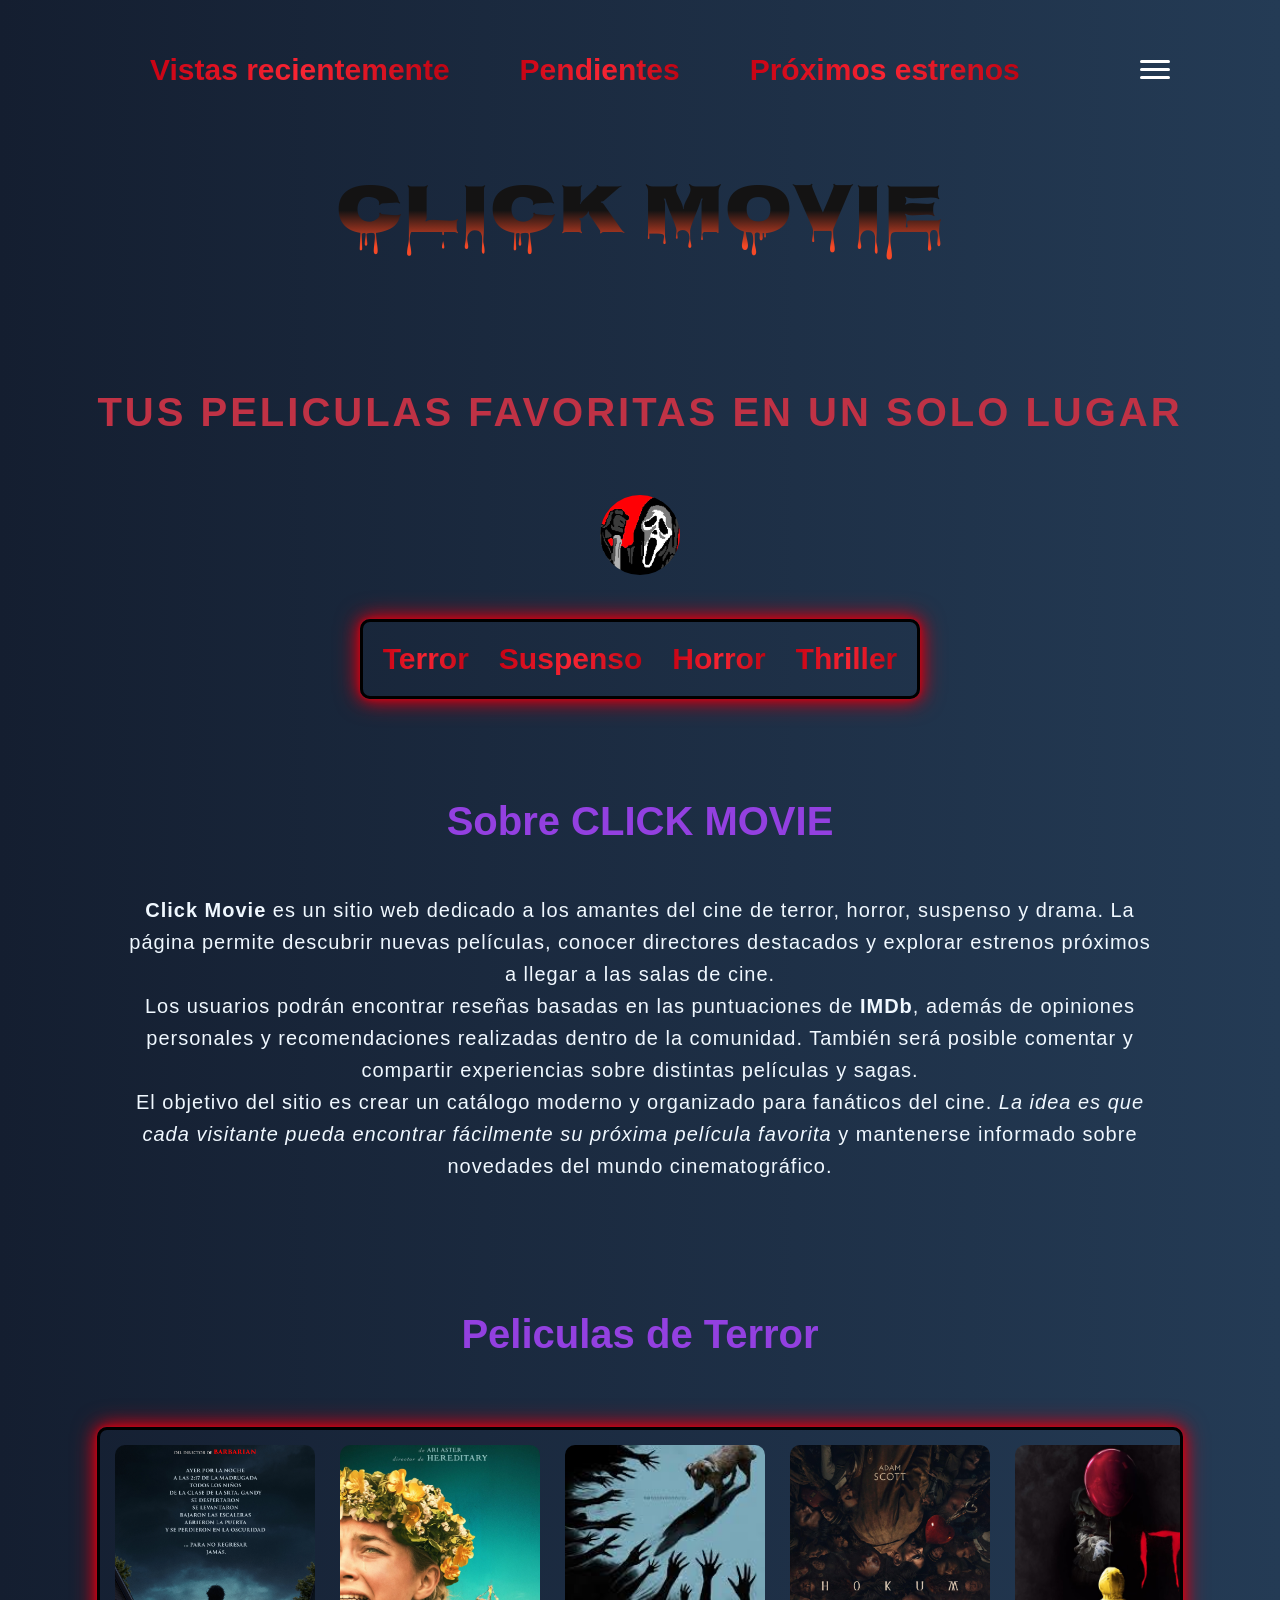
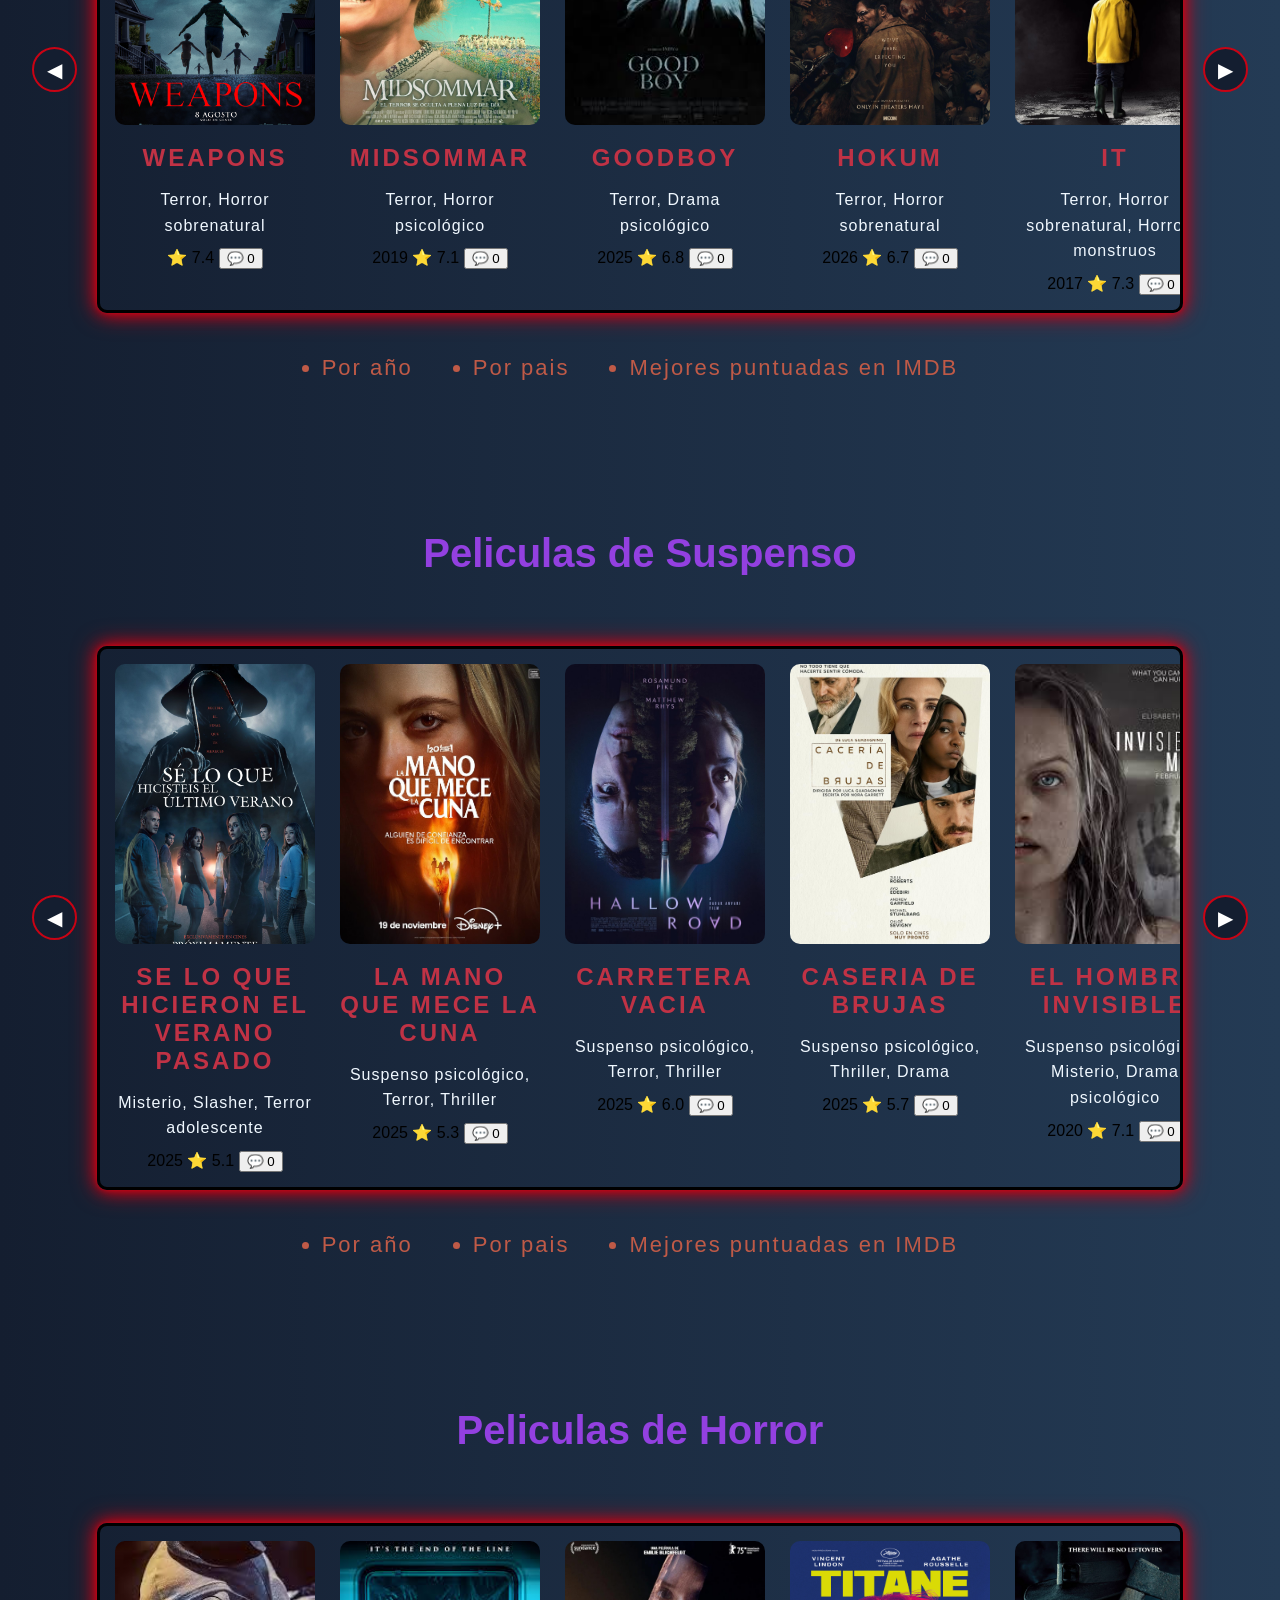
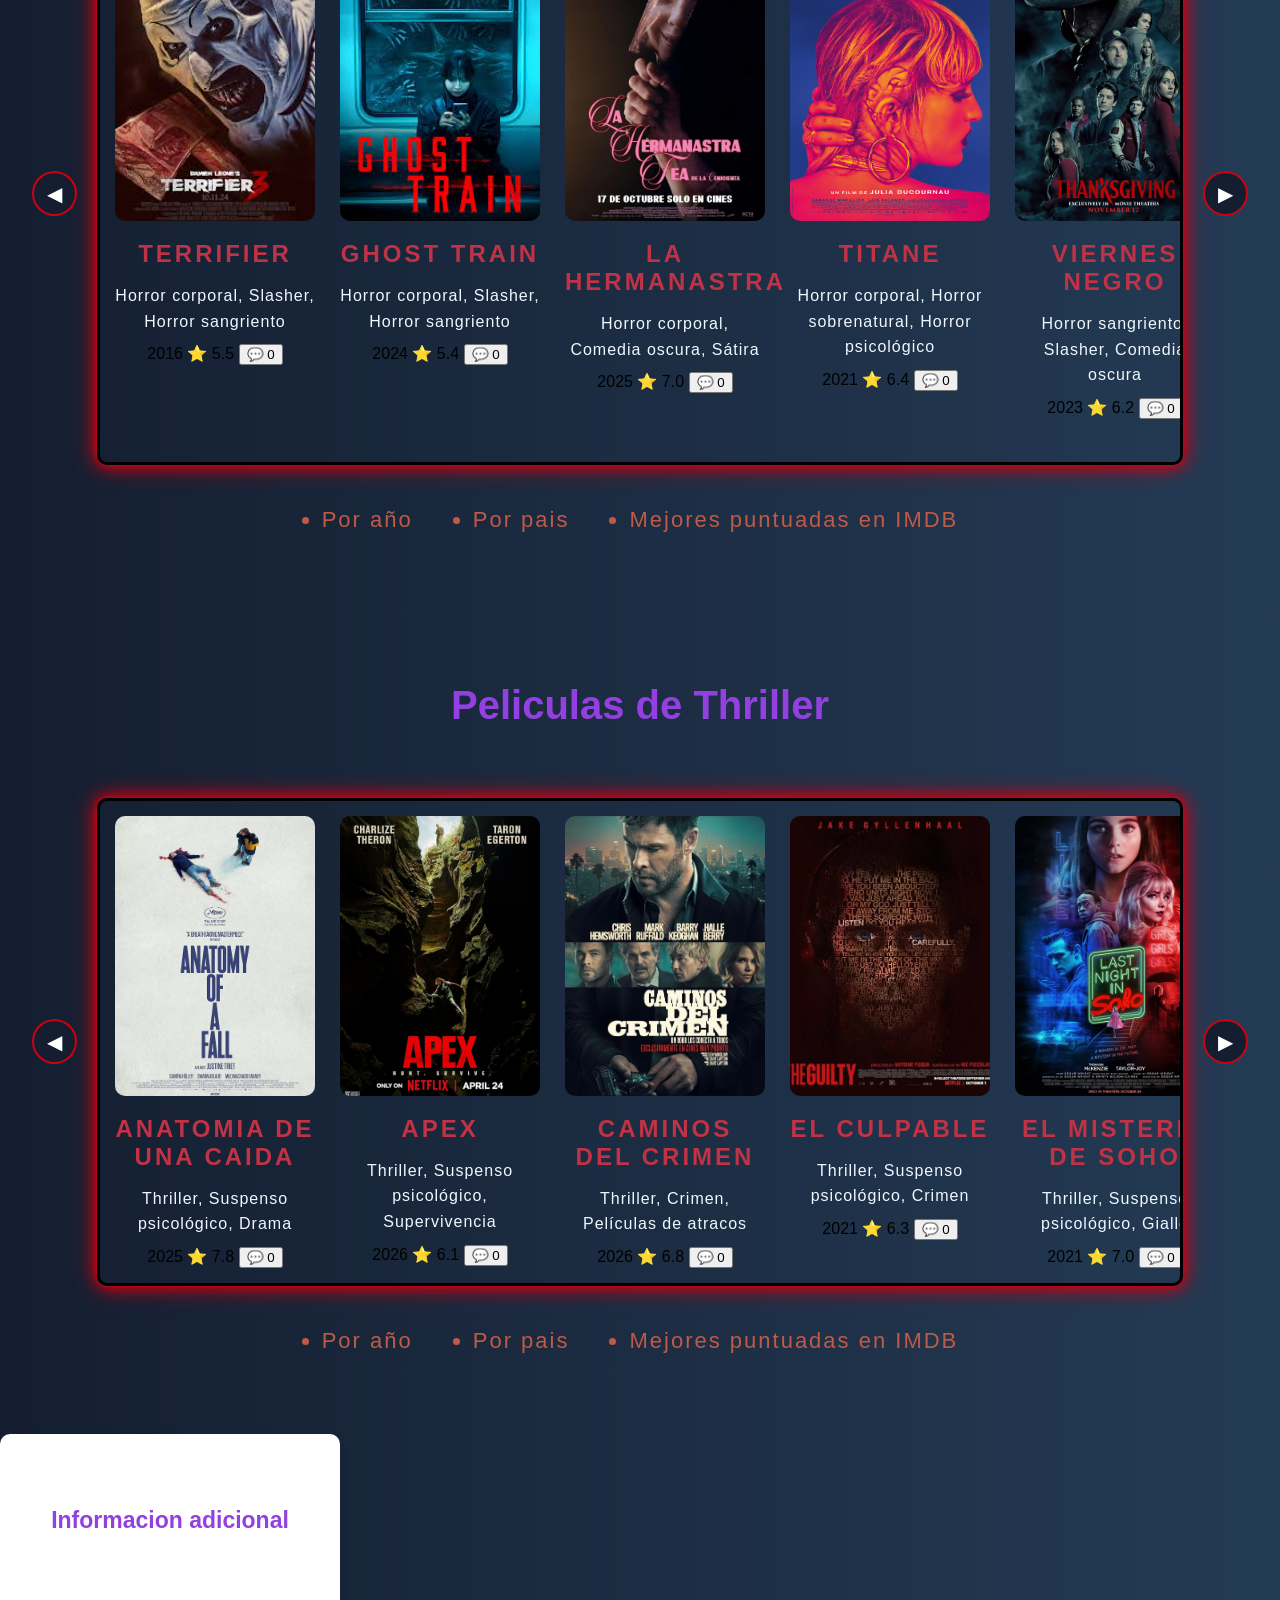
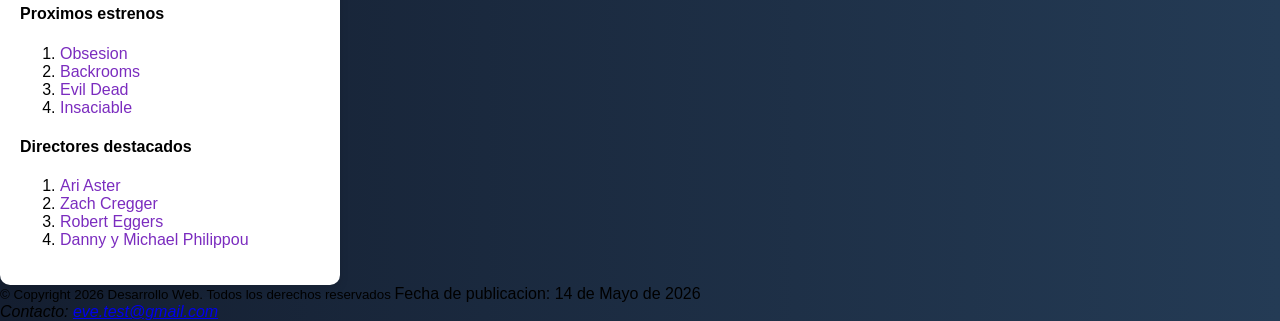
==== commit 11d453cb: "Agregue botones al carrusel de index.html y modifique en style.css" ====
--- a/index.html
+++ b/index.html
@@ -92,6 +92,7 @@
        
     
   <section id="Terror">
+
         <header>
       <h3>Peliculas de Terror</h3>
       </header>
@@ -99,9 +100,16 @@
 
     <div class="posters">
 
+      <!--BOTON ANTERIOR-->
+
+      <button class="btn-carrusel anterior" type="button">
+         ◀
+      </button>
+
+      <!--CARRUSEL-->
       <div class="carousel"> 
 
-       
+       <!--CARDS DE TERROR-->
        <article class="card-pelicula"  data-pelicula="Weapons">
        
         <img 
@@ -203,7 +211,6 @@
       
 <article class="card-pelicula" data-pelicula="It">
  
-      <figure>
         <img
       src="img/IT2017.jpg"
       alt="Poster de la pelicula IT"
@@ -411,9 +418,13 @@
        </article>
 
      </div>
-      </div>
-
-
+      
+     <!--BOTON SIGUIENTE-->
+<button class="btn-carrusel siguiente" type="button">
+    ▶
+</button>
+
+    </div>
       
       <!--agregar en CSS margin-bottom: 20px-->
       <ul class="filtros"> 
@@ -430,7 +441,16 @@
       </header>
 
       <div class="posters">
+
+        <!--BOTON ANTERIOR-->
+<button class="btn-carrusel anterior" type="button">
+     ◀
+</button>
+
+<!--CARRUSEL-->
         <div class="carousel"> 
+
+          <!--TODAS LAS CARDS DE SUSPENSO-->
 
      <article class="card-pelicula" data-pelicula="Se lo que hicieron el verano pasado">
 
@@ -695,6 +715,7 @@
 
       <p class="datos-pelicula">
         Suspenso psicológico, Drama psicológico, Terror
+      </p>
 
       <div class="info-pelicula">
          <span>2024</span>
@@ -707,6 +728,11 @@
        </article>
 
       </div>
+      
+      <!--BOTON SIGUIENTE-->
+      <button class="btn-carrusel siguiente" type="button">
+            ▶
+      </button>
       </div>
 
             <!--agregar en CSS margin-bottom: 20px-->
@@ -723,8 +749,16 @@
   </header>
 
   <div class="posters">
+
+    <!--BOTON ANTERIOR-->
+    <button class="btn-carrusel anterior" type="button">
+        ◀
+    </button>
+
+    <!--CARRUSEL-->
     <div class="carousel"> 
 
+      <!--TODAS LAS CARDS DE HORROR-->
   <article class="card-pelicula" data-pelicula="Terrifier">
 
      <img
@@ -736,6 +770,7 @@
 
       <p class="datos-pelicula">
        Horror corporal, Slasher, Horror sangriento
+      </p>
 
       <div class="info-pelicula">
          <span>2016</span>
@@ -758,6 +793,7 @@
 
       <p class="datos-pelicula">
        Horror corporal, Slasher, Horror sangriento
+      </p>
 
       <div class="info-pelicula">
          <span>2024</span>
@@ -780,6 +816,7 @@
 
       <p class="datos-pelicula">
        Horror corporal, Comedia oscura, Sátira
+      </p>
 
       <div class="info-pelicula">
          <span>2025</span>
@@ -802,6 +839,7 @@
 
       <p class="datos-pelicula">
        Horror corporal, Horror sobrenatural, Horror psicológico
+      </p>
 
       <div class="info-pelicula">
          <span>2021</span>
@@ -824,6 +862,8 @@
 
       <p class="datos-pelicula">
        Horror sangriento, Slasher, Comedia oscura
+      </p>
+
       <div class="info-pelicula">
          <span>2023</span>
         <span>⭐ 6.2 </span>
@@ -846,6 +886,8 @@
 
       <p class="datos-pelicula">
        Horror sangriento, Slasher, Comedia oscura
+      </p>
+
       <div class="info-pelicula">
          <span>2017</span>
         <span>⭐ 5.0 </span>
@@ -868,6 +910,8 @@
 
       <p class="datos-pelicula">
        Horror corporal, Horror psicológico, Comedia oscura
+      </p>
+
       <div class="info-pelicula">
          <span>2024</span>
         <span>⭐ 7.2 </span>
@@ -890,6 +934,8 @@
 
       <p class="datos-pelicula">
        Horror psicológico, Terror Zombie, Ciencia ficción distópica
+      </p>
+
       <div class="info-pelicula">
          <span>2026</span>
         <span>⭐ 7.2 </span>
@@ -912,6 +958,8 @@
 
       <p class="datos-pelicula">
        Horror psicológico, Terror Zombie, Ciencia ficción distópica
+      </p>
+
       <div class="info-pelicula">
          <span>2013</span>
         <span>⭐ 6.5 </span>
@@ -934,6 +982,8 @@
 
       <p class="datos-pelicula">
        Horror psicológico, Horror sangriento, Comedia oscura
+      </p>
+
       <div class="info-pelicula">
          <span>2026</span>
         <span>⭐ 6.3 </span>
@@ -956,6 +1006,8 @@
 
       <p class="datos-pelicula">
        Horror psicológico, Horror sangriento, Comedia oscura
+      </p>
+
       <div class="info-pelicula">
          <span>2025</span>
         <span>⭐ 7.8 </span>
@@ -965,9 +1017,15 @@
         </button>
       </div>
        </article>
-
   </div>
+
+  <!--BOTON SIGUIENTE-->
+  <button class="btn-carrusel siguiente" type="button">
+        ▶
+  </button>
   </div>
+
+
               <!--agregar en CSS margin-bottom: 20px-->
 <ul class="filtros">
   <li>Por año</li>
@@ -982,9 +1040,16 @@
   </header>
   
   <div class="posters">
+
+    <!--BOTON ANTERIOR-->
+    <button class="btn-carrusel anterior" type="button">
+        ◀
+    </button>
+
+    <!--CARRUSEL-->
     <div class="carousel">
 
-
+<!--TODAS LAS CARDS DE THRILLER-->
    <article class="card-pelicula" data-pelicula="Anatomia de una Caida">
     
     <img
@@ -996,6 +1061,8 @@
 
       <p class="datos-pelicula">
        Thriller, Suspenso psicológico, Drama
+      </p>
+
       <div class="info-pelicula">
          <span>2025</span>
         <span>⭐ 7.8 </span>
@@ -1018,6 +1085,8 @@
 
       <p class="datos-pelicula">
        Thriller, Suspenso psicológico, Supervivencia
+      </p>
+
       <div class="info-pelicula">
          <span>2026</span>
         <span>⭐ 6.1 </span>
@@ -1040,6 +1109,8 @@
 
       <p class="datos-pelicula">
        Thriller, Crimen, Películas de atracos
+      </p>
+
       <div class="info-pelicula">
          <span>2026</span>
         <span>⭐ 6.8 </span>
@@ -1062,6 +1133,8 @@
 
       <p class="datos-pelicula">
        Thriller, Suspenso psicológico, Crimen
+      </p>
+
       <div class="info-pelicula">
          <span>2021</span>
         <span>⭐ 6.3 </span>
@@ -1084,6 +1157,8 @@
 
       <p class="datos-pelicula">
        Thriller, Suspenso psicológico, Giallo
+      </p>
+
       <div class="info-pelicula">
          <span>2021</span>
         <span>⭐ 7.0 </span>
@@ -1106,6 +1181,8 @@
 
       <p class="datos-pelicula">
        Thriller, Misterio, Tragedia
+      </p>
+
       <div class="info-pelicula">
          <span>2020</span>
         <span>⭐ 7.5 </span>
@@ -1128,6 +1205,8 @@
 
       <p class="datos-pelicula">
        Thriller, Suspenso psicológico, Policia
+      </p>
+
       <div class="info-pelicula">
          <span>2022</span>
         <span>⭐ 7.2 </span>
@@ -1150,6 +1229,8 @@
 
       <p class="datos-pelicula">
        Thriller, Policial, Suspenso psicológico
+      </p>
+
       <div class="info-pelicula">
          <span>2021</span>
         <span>⭐ 6.3 </span>
@@ -1172,6 +1253,8 @@
 
       <p class="datos-pelicula">
        Thriller, Policial, Suspenso psicológico, Misterio
+      </p>
+
       <div class="info-pelicula">
          <span>2023</span>
         <span>⭐ 6.8 </span>
@@ -1195,6 +1278,8 @@
 
       <p class="datos-pelicula">
        Thriller, Acción, Espias
+      </p>
+
       <div class="info-pelicula">
          <span>2025</span>
         <span>⭐ 6.5 </span>
@@ -1217,6 +1302,8 @@
 
       <p class="datos-pelicula">
        Thriller, Suspenso político, Drama
+      </p>
+
       <div class="info-pelicula">
          <span>2025</span>
         <span>⭐ 6.4 </span>
@@ -1239,6 +1326,8 @@
 
       <p class="datos-pelicula">
        Thriller, Misterio, Crimen
+      </p>
+
       <div class="info-pelicula">
          <span>2025</span>
         <span>⭐ 7.3 </span>
@@ -1250,6 +1339,12 @@
        </article> 
        
   </div>
+
+  <!--BOTON SIGUIENTE-->
+  <button class="btn-carrusel siguiente" type="button">
+          ▶
+  </button>
+
   </div>
   
                 <!--agregar en CSS margin-bottom: 20px-->
@@ -1258,6 +1353,7 @@
     <li>Por año</li>
     <li>Por pais</li>
     <li>Mejores puntuadas en IMDB</li>
+    
   </ul>
 </section>
 
--- a/style.css
+++ b/style.css
@@ -172,9 +172,12 @@
 
 .posters{
   display: flex;
-  justify-content: center;
+  align-items: center;
   gap: 20px;
-  margin-top: 20px;
+
+  width: 95%;
+  max-width: 1600px;
+  margin: 20px auto 0;
   }
 
   .posters img{
@@ -186,7 +189,7 @@
 
   .carousel{ 
      display: flex;
-     gap: 20px;
+     gap: 25px;
      overflow-x: auto;
      padding: 15px;
      border: 3px solid black;
@@ -195,10 +198,52 @@
       0 0 5px #C90314,
       0 0 15px #C90314,
       0 0 25px #C90314;
-      width: fit-content;
-      margin: 0 auto;
-  }
-
+
+      flex: 1;
+      min-width: 0;
+
+      scroll-behavior: smooth;
+      scrollbar-width: none;  
+  }
+
+  .card-pelicula{
+    flex: 0 0 200px;
+    width: 200px;
+
+    text-align: center;
+  }
+
+  .card-pelicula h2{
+    font-size: 24px;
+    margin: 15px 0;
+  }
+
+  .card-pelicula .datos-pelicula {
+    width: auto;
+    font-size: 16px;
+    margin: 10px 0;
+  }
+
+  .btn-carrusel {
+    flex-shrink: 0;
+
+    width: 45px;
+    height: 45px;
+
+    border: 2px solid #C90314;
+    border-radius: 50%;
+
+    background-color: #141e30;
+    color: white;
+
+    font-size: 20px;
+
+    cursor: pointer;
+  }
+
+  .btn-carrusel:hover {
+    transform: scale(1.1);
+  }
 
 figcaption{
   color: antiquewhite;
@@ -226,15 +271,18 @@
 background-color: wheat;
 color: black;
 }
+
 th{
   background-color: #7b2cbf;
   color: white;
   padding: 10px;
 }
+
 td{
   padding: 10px;
   text-align: center;
 }
+
 table, th, td{
   border: 1px solid black;
 }
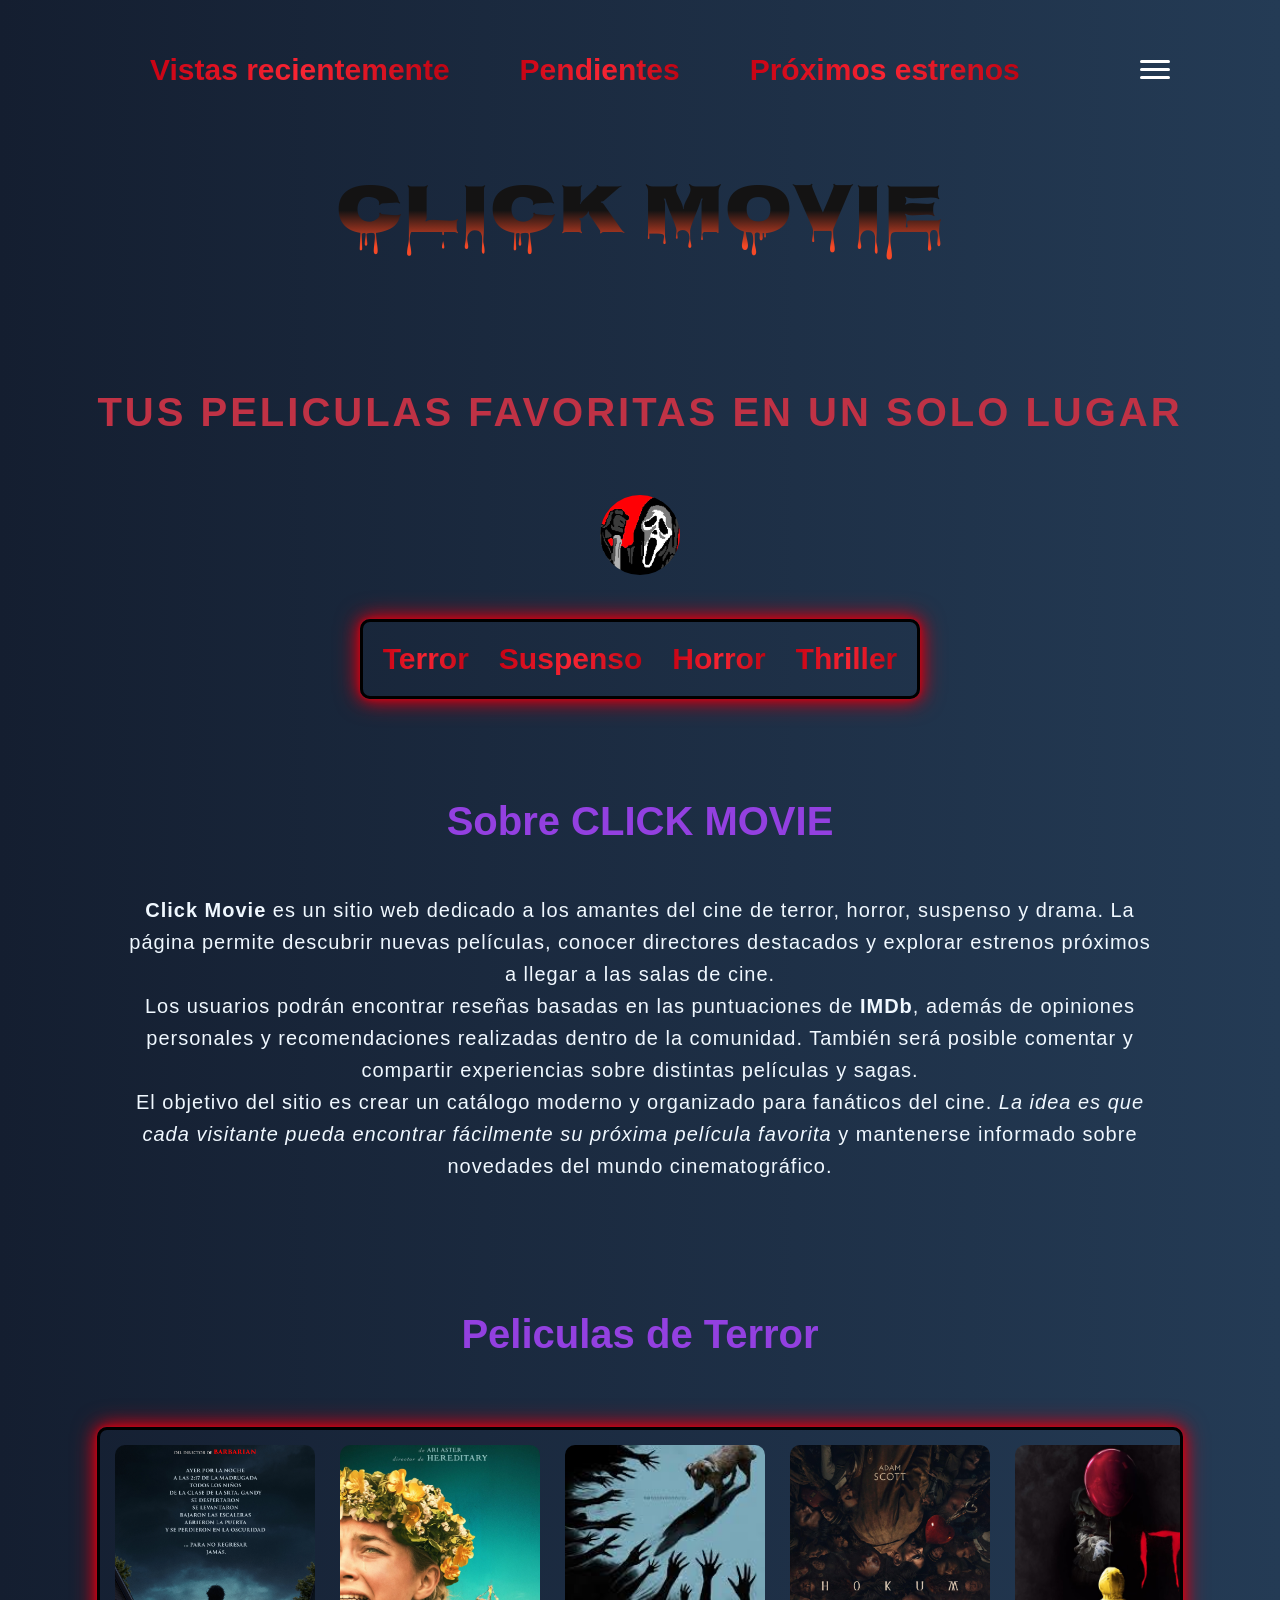
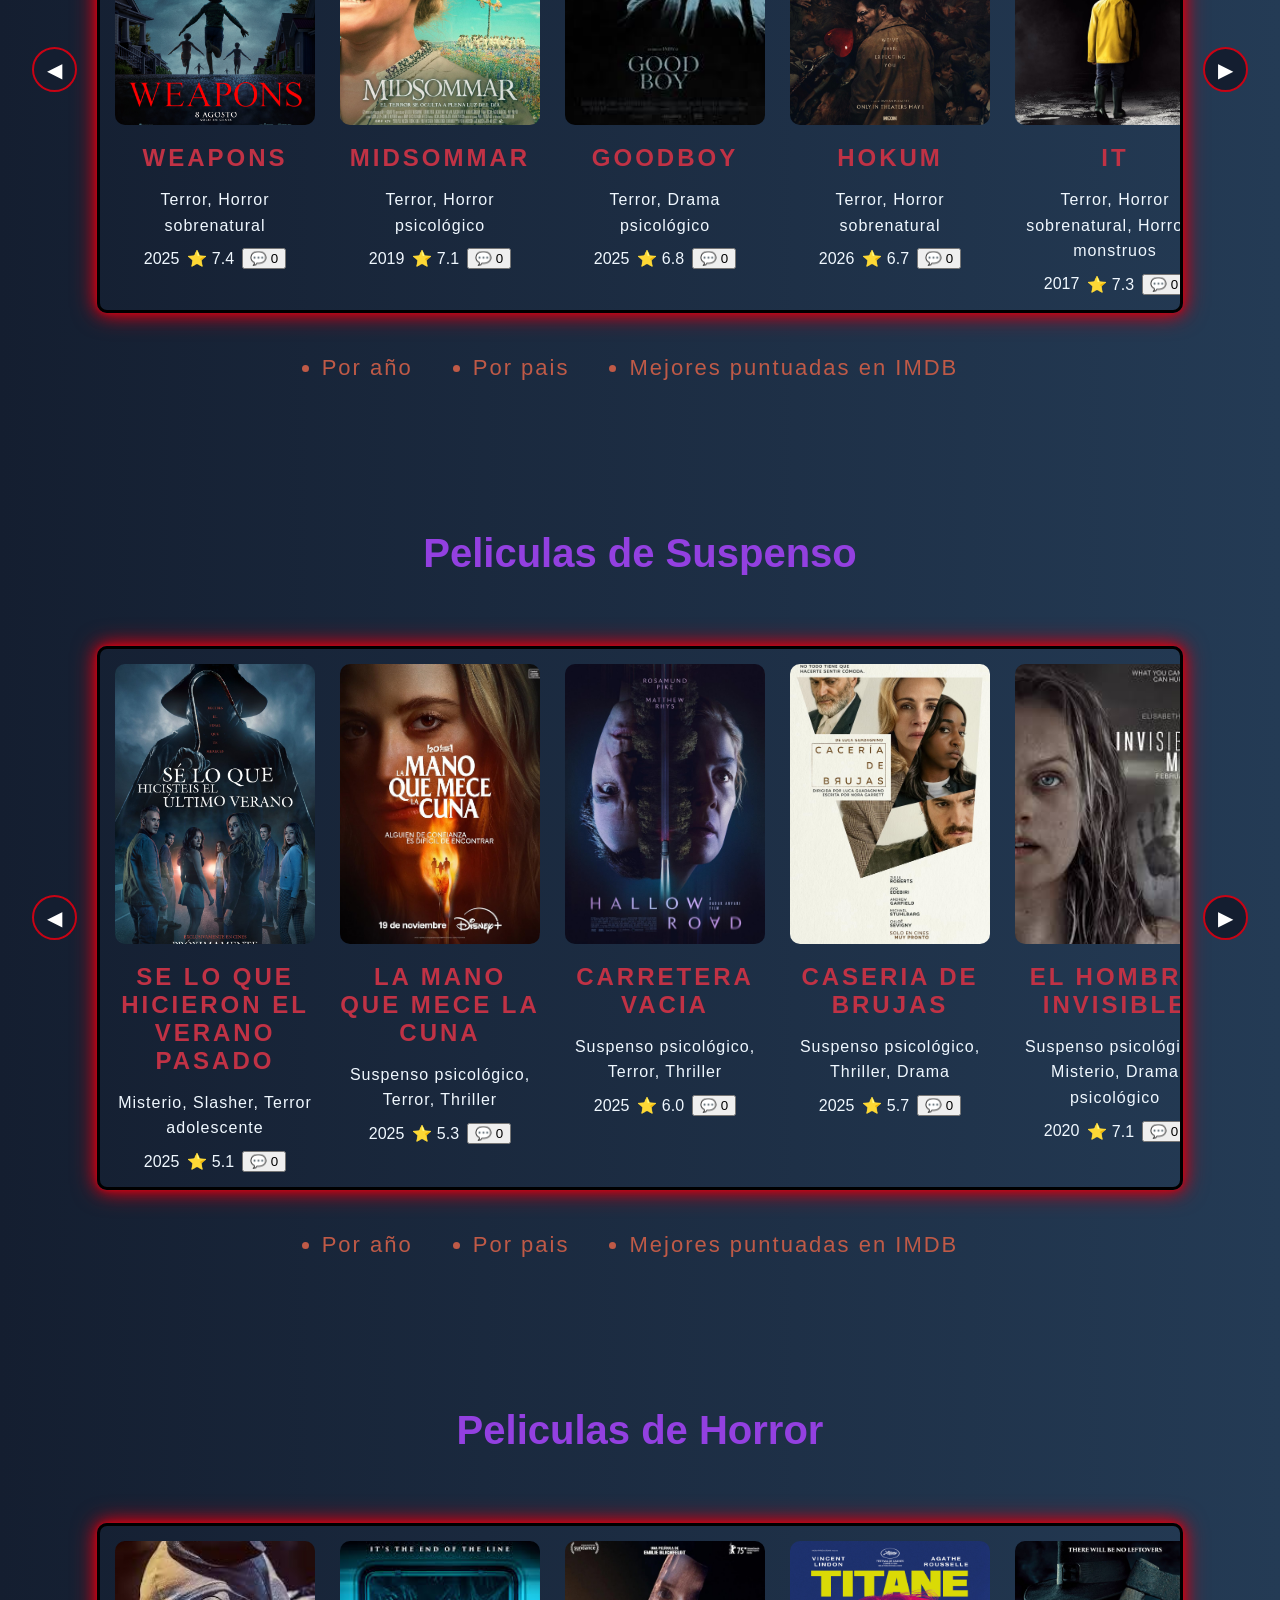
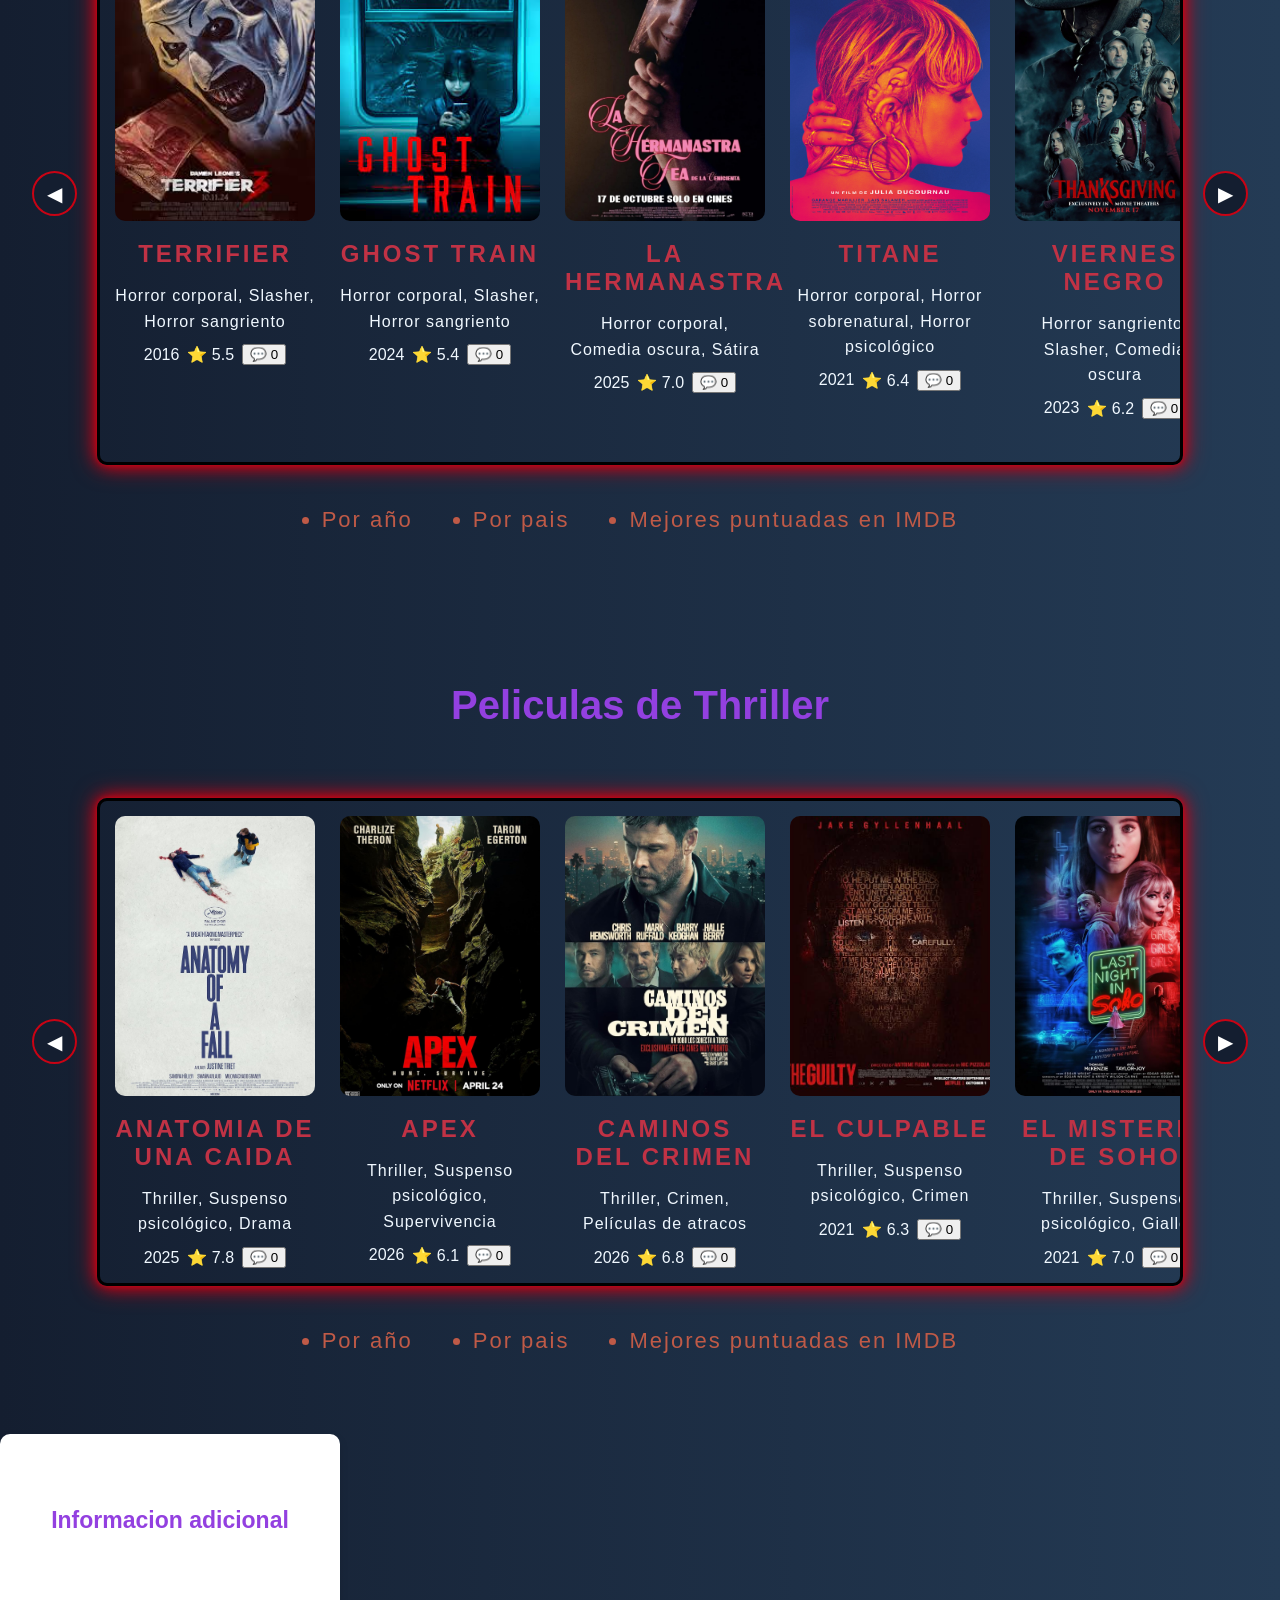
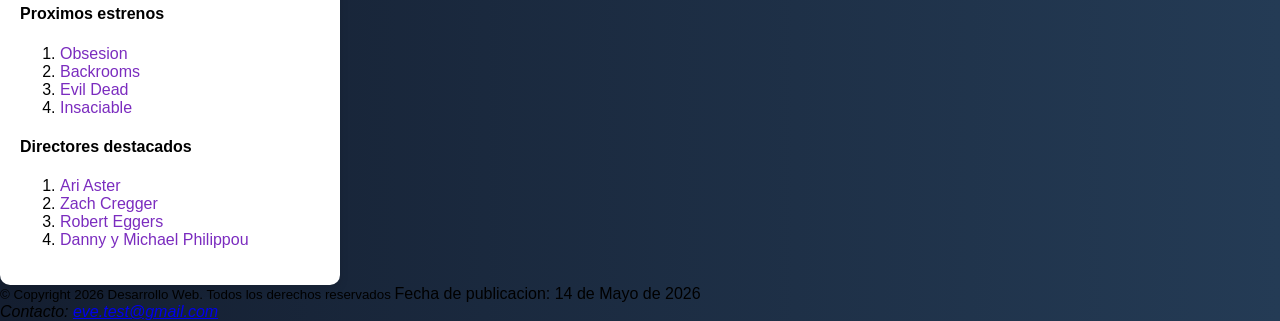
==== commit 8329fc59: "Agregue botones funcionales al index.html , agregue info-peliucla en el style.css" ====
--- a/index.html
+++ b/index.html
@@ -124,6 +124,7 @@
           </p>
 
           <div class="info-pelicula">
+            <span>2025</span>
             <span>⭐ 7.4</span>
 
             <button class="btn-comentarios" type="button">
@@ -1430,4 +1431,8 @@
        </a>
       </address>
   </footer>
+
+  <script src="script-index.js"></script>
+
+ </body>
 </html>
--- a/style.css
+++ b/style.css
@@ -176,7 +176,7 @@
   gap: 20px;
 
   width: 95%;
-  max-width: 1600px;
+  max-width: 1700px;
   margin: 20px auto 0;
   }
 
@@ -224,6 +224,22 @@
     margin: 10px 0;
   }
 
+
+  .info-pelicula {
+
+    display: flex;
+    justify-content: center;
+    align-items: center;
+    gap: 8px;
+
+    font-size: 16px; 
+  }
+
+  .info-pelicula span {
+    color: aliceblue;
+  }
+
+  
   .btn-carrusel {
     flex-shrink: 0;
 
